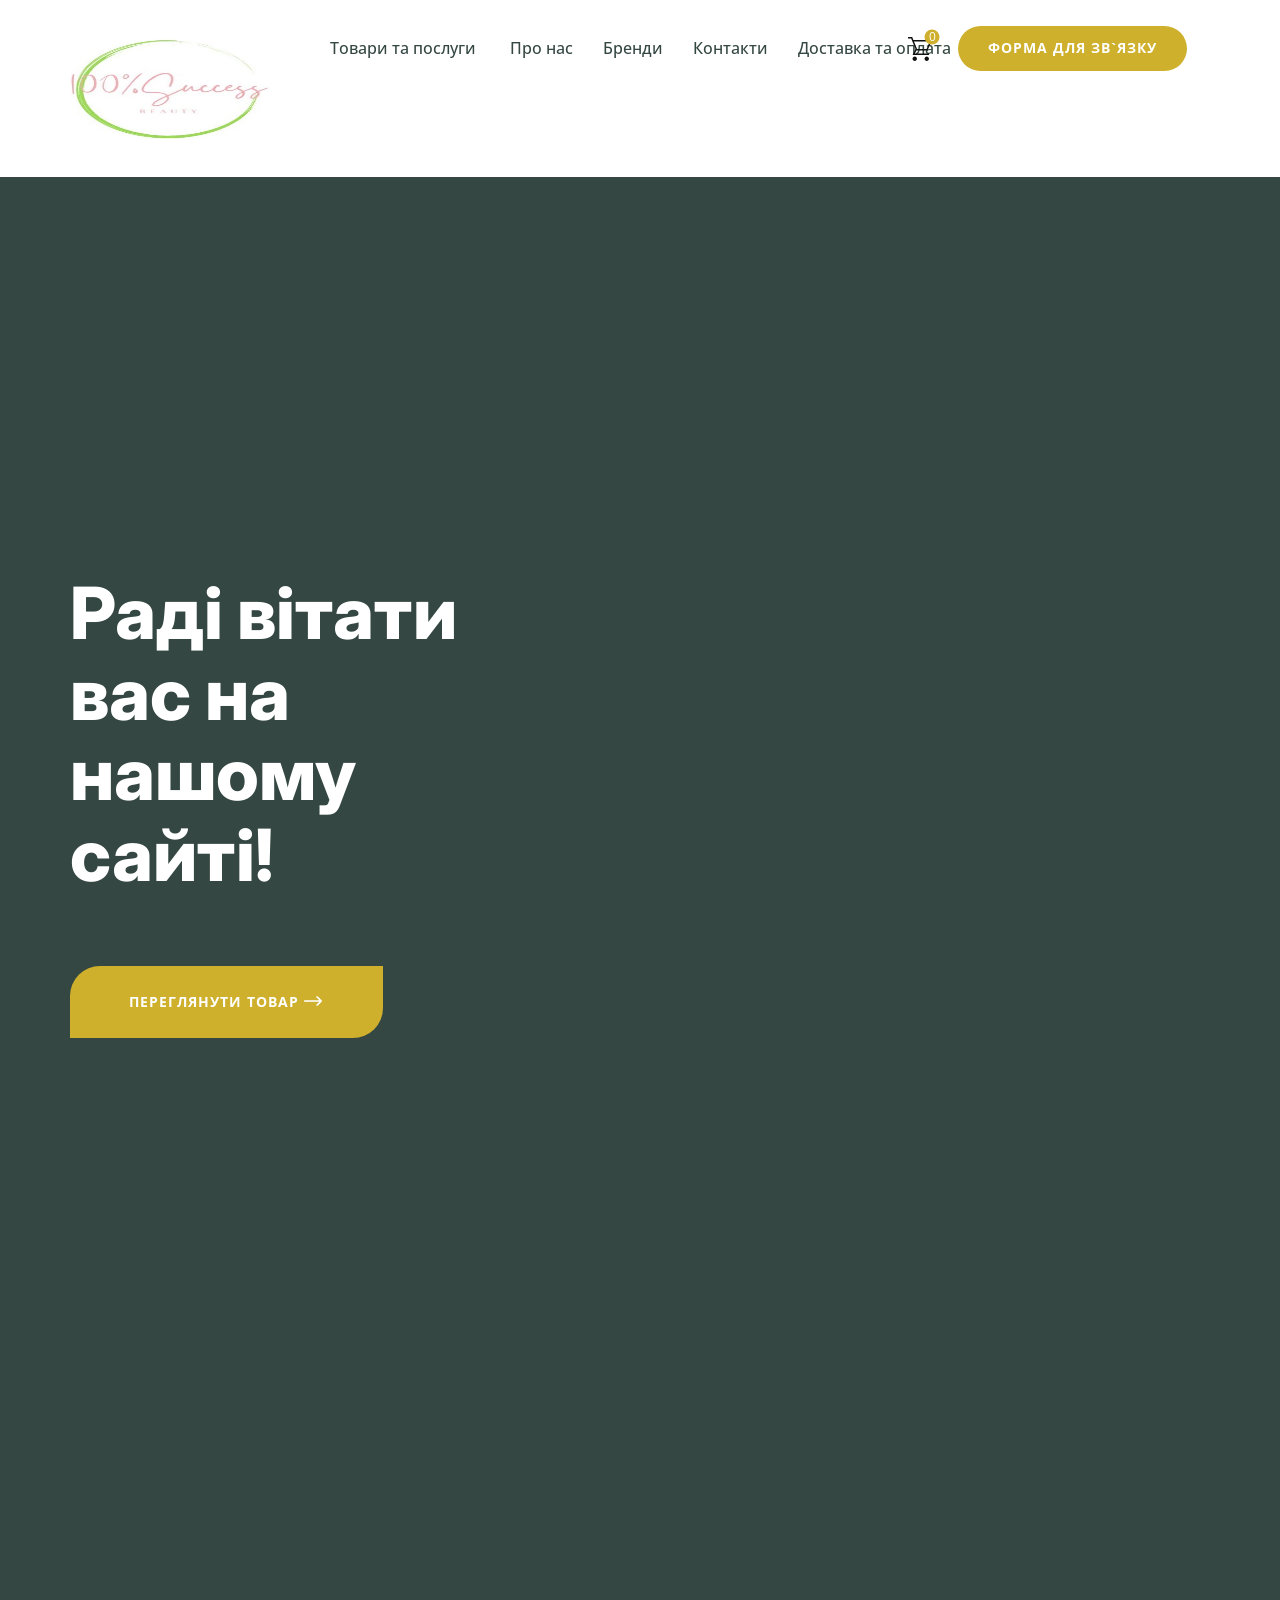
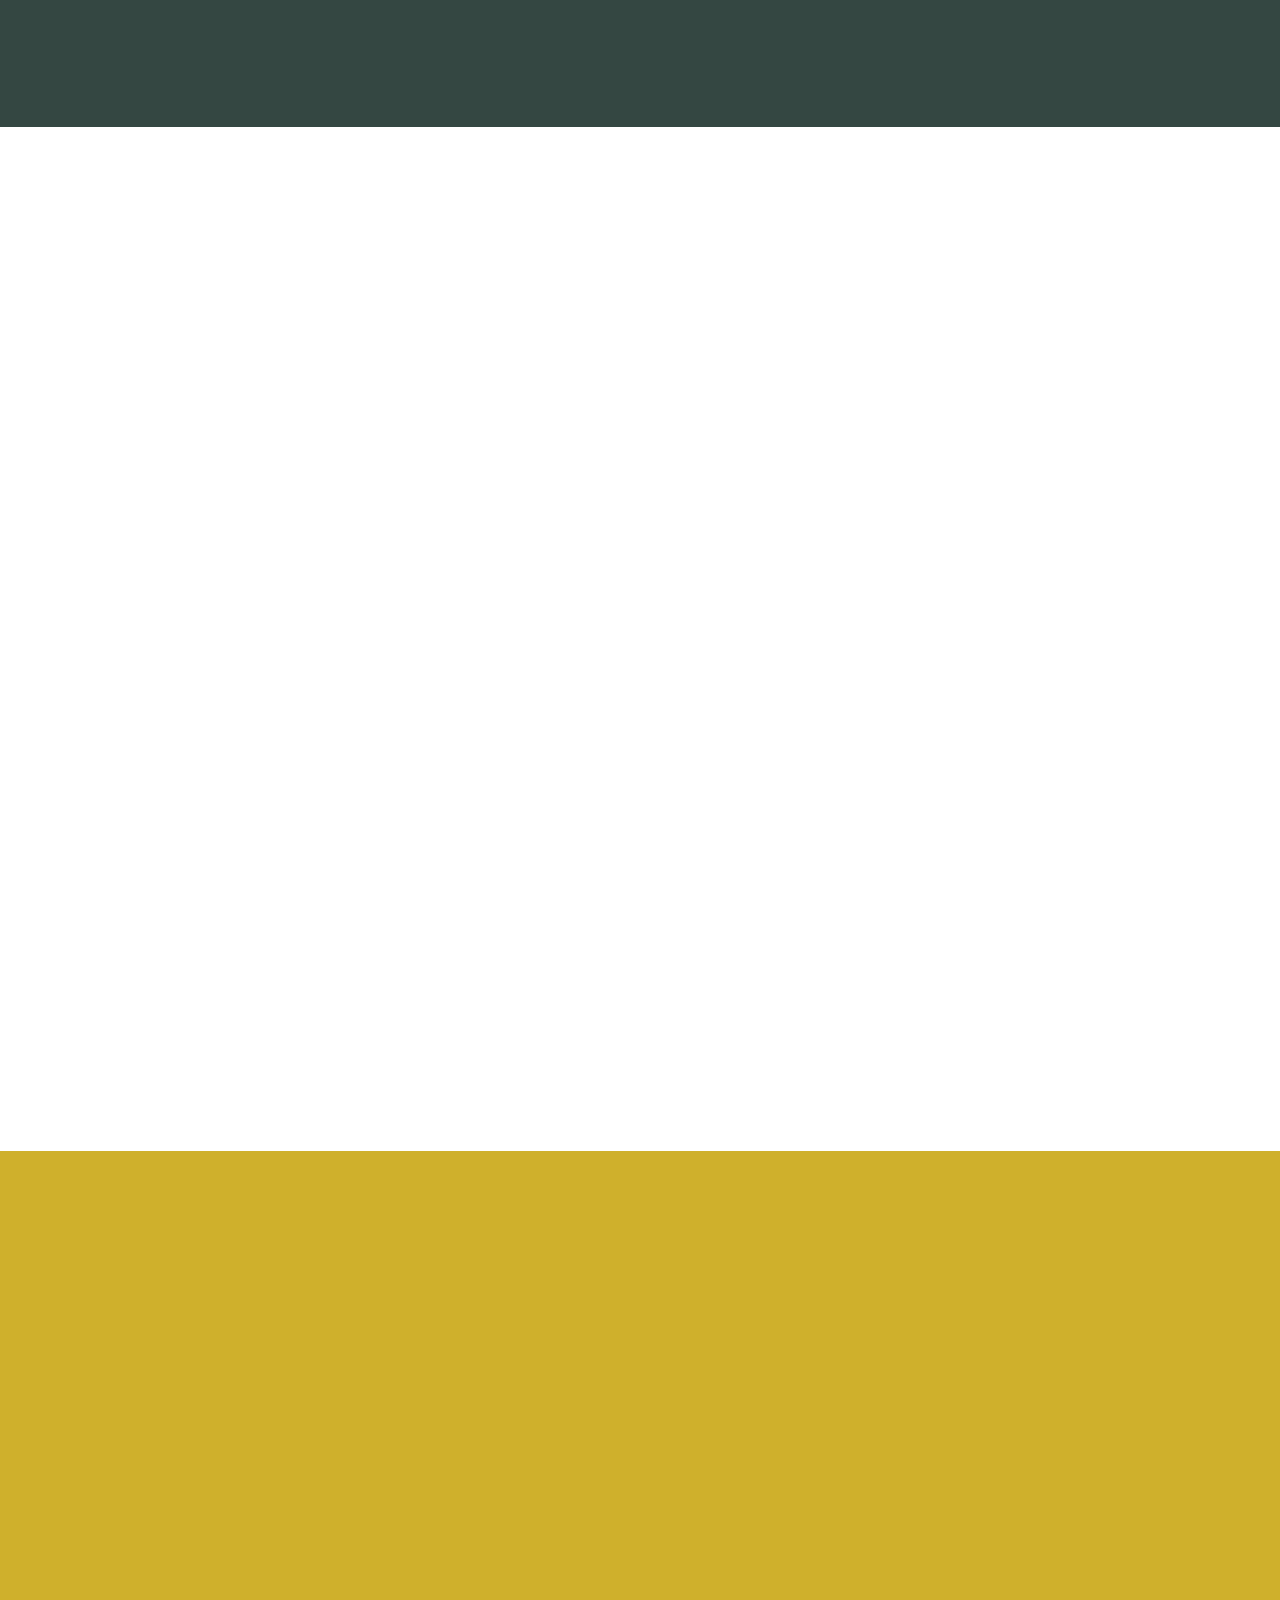
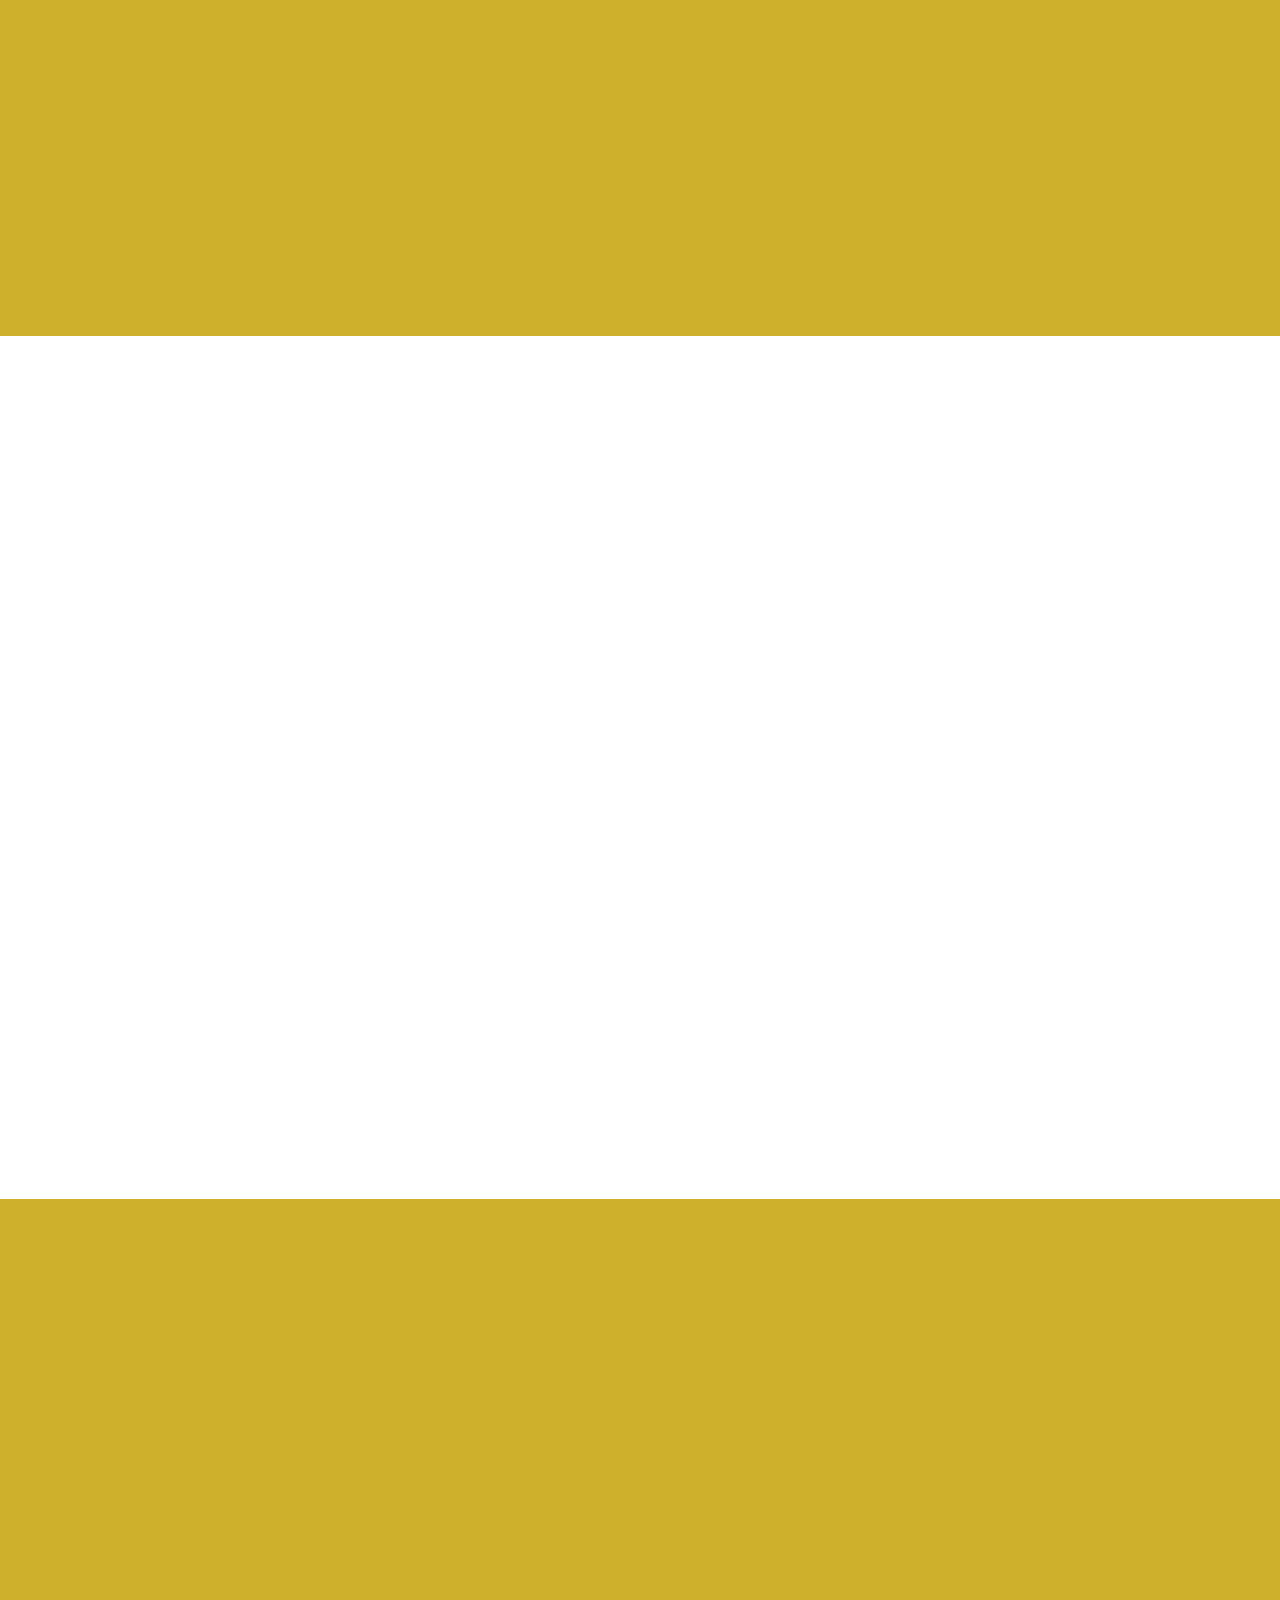
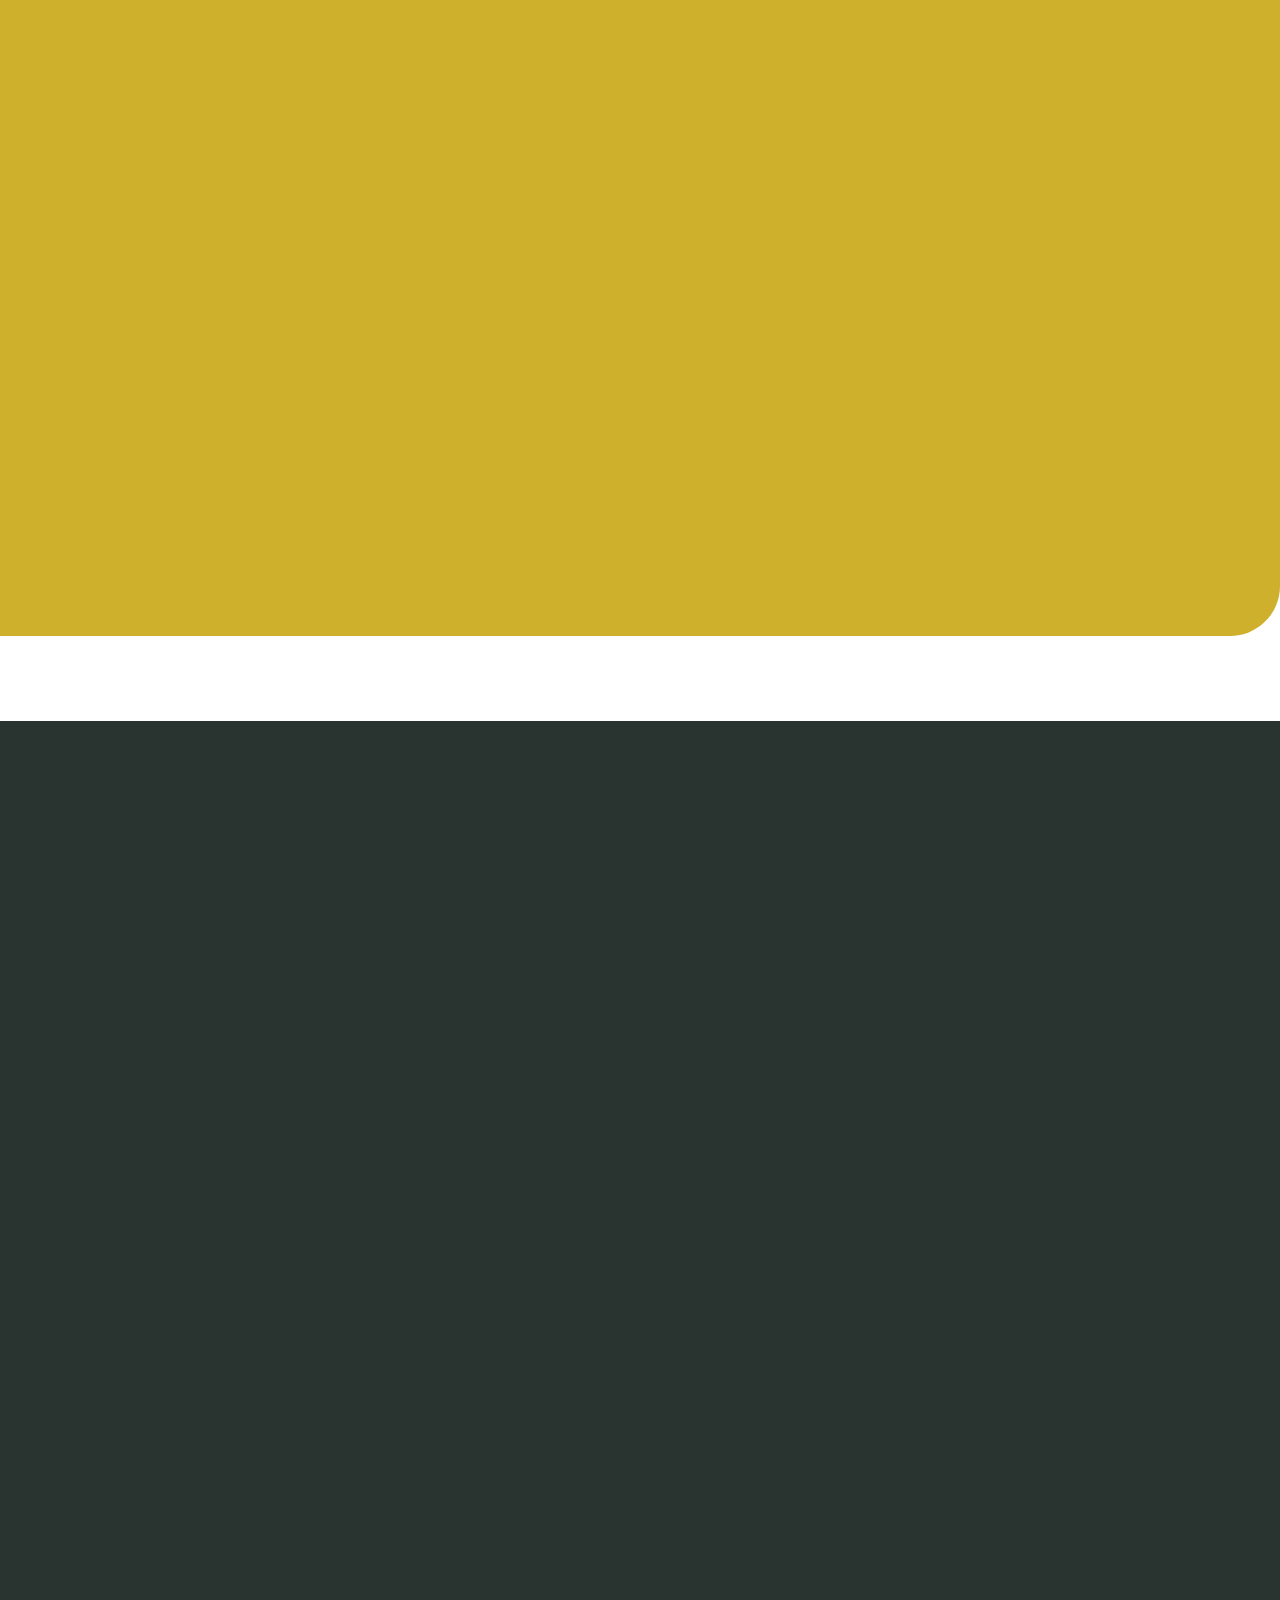
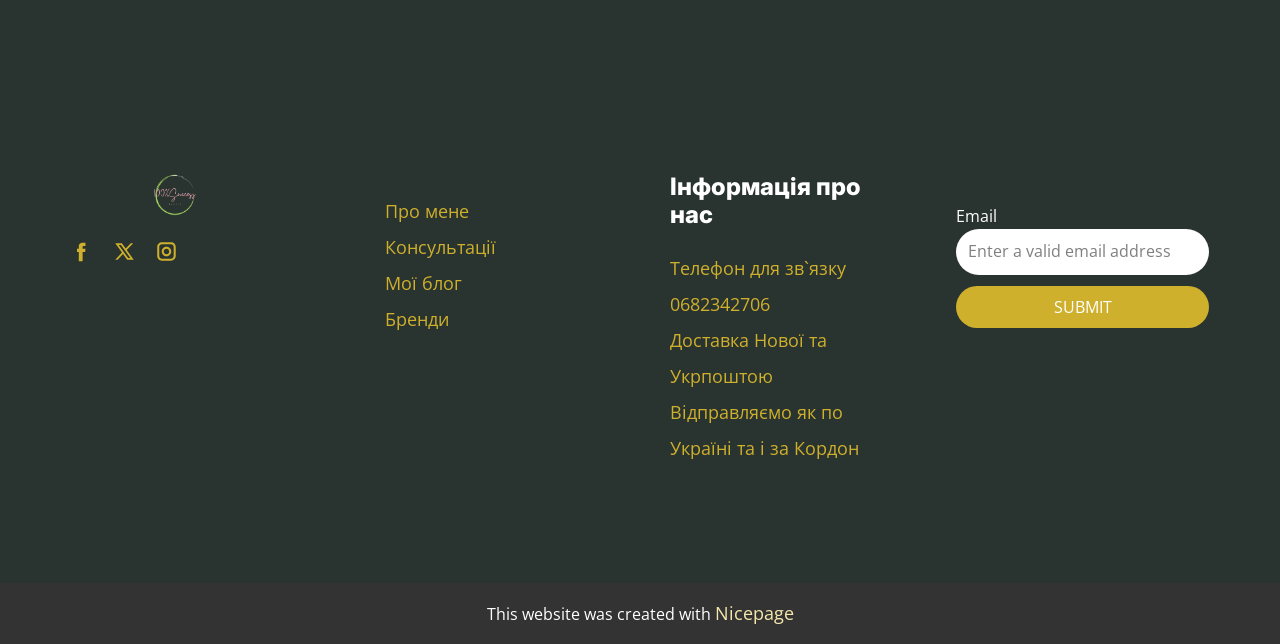
==== index.html @ eb086b6b "Update index.html" ====
<!DOCTYPE html>
<html style="font-size: 16px;" lang="ru"><head>
    <meta name="viewport" content="width=device-width, initial-scale=1.0">
    <meta charset="utf-8">
    <meta name="keywords" content="​Honest nutrition for&nbsp; healthy weight loss, ​Nutritionist &amp;amp; Naturopath, ​90 Day Body &amp;amp; Mind Transformation Program, How to Cook Healthy, ​Solution In Easy Steps Successful life, ​How It Works, ​What People Say?, Nutritionist &amp;amp; Naturopath, ​The core of my work, ​I’m ​Saundra Miers,a nutrition consultant">
    <meta name="description" content="">
    <title>Главная</title>
    <link rel="stylesheet" href="nicepage.css" media="screen">
<link rel="stylesheet" href="index.css" media="screen">
    <script class="u-script" type="text/javascript" src="jquery.js" defer=""></script>
    <script class="u-script" type="text/javascript" src="nicepage.js" defer=""></script>
    <meta name="generator" content="Nicepage 7.12.19, nicepage.com">
    
    
    
    
    
    
    
    
    
    
    
    
    
    
    <link id="u-page-google-font" rel="stylesheet" href="https://fonts.googleapis.com/css2?display=swap&amp;family=Open+Sans:ital,wght@0,300;0,400;0,500;0,600;0,700;0,800;1,300;1,400;1,500;1,600;1,700;1,800&amp;family=Inter:ital,wght@0,100;0,200;0,300;0,400;0,500;0,600;0,700;0,800;0,900;1,100;1,200;1,300;1,400;1,500;1,600;1,700;1,800;1,900&amp;family=Montserrat:ital,wght@0,100;0,200;0,300;0,400;0,500;0,600;0,700;0,800;0,900;1,100;1,200;1,300;1,400;1,500;1,600;1,700;1,800;1,900">
    <script type="application/ld+json">{
		"@context": "http://schema.org",
		"@type": "Organization",
		"name": "",
		"url": "/",
		"logo": "images/logo-image.png",
		"sameAs": [
				"https://facebook.com/name",
				"https://twitter.com/name",
				"https://instagram.com/name"
		]
}</script>
    <meta name="theme-color" content="#cfb02c">
    <link rel="canonical" href="/">
    <meta name="twitter:site" content="@">
    <meta name="twitter:card" content="summary_large_image">
    <meta name="twitter:title" content="Главная">
    <meta name="twitter:description" content="">
    <meta property="og:title" content="Главная">
    <meta property="og:type" content="website">
  <meta name="referrer" content="origin"><meta data-intl-tel-input-cdn-path="intlTelInput/"></head>
  <body data-home-page="https://website6563568.nicepage.io/Главная.html?version=7087b5a3-f9d7-284e-5b0f-7c920782cf78" data-home-page-title="Главная" data-path-to-root="./" data-include-products="true" class="u-body u-clearfix u-xl-mode" data-lang="ru"><header class="u-clearfix u-container-align-center-xl u-header" id="sec-b613"><div class="u-align-left u-clearfix u-sheet u-valign-middle-sm u-valign-middle-xl u-valign-middle-xs u-sheet-1">
        <a href="Forma.html" class="u-active-palette-2-dark-1 u-align-center u-btn u-btn-round u-button-style u-hover-palette-2-dark-1 u-palette-1-base u-radius u-btn-1" data-animation-name="" data-animation-duration="0" data-animation-delay="0" data-animation-direction=""> Форма для зв`язку</a>
        <nav class="u-menu u-menu-dropdown u-offcanvas u-menu-1" data-responsive-from="MD" role="navigation">
          <div class="menu-collapse" style="font-size: 1rem; letter-spacing: 0px; font-weight: 500;">
            <a class="u-button-style u-custom-active-border-color u-custom-active-color u-custom-border u-custom-border-color u-custom-borders u-custom-hover-border-color u-custom-hover-color u-custom-left-right-menu-spacing u-custom-padding-bottom u-custom-text-active-color u-custom-text-color u-custom-text-decoration u-custom-text-hover-color u-custom-top-bottom-menu-spacing u-hamburger-link u-nav-link u-hamburger-link-1" href="#" tabindex="-1" aria-label="Open menu" aria-controls="4671">
              <svg class="u-svg-link" viewBox="0 0 24 24"><use xlink:href="#menu-hamburger"></use></svg>
              <svg class="u-svg-content" version="1.1" id="menu-hamburger" viewBox="0 0 16 16" x="0px" y="0px" xmlns:xlink="http://www.w3.org/1999/xlink" xmlns="http://www.w3.org/2000/svg"><g><rect y="1" width="16" height="2"></rect><rect y="7" width="16" height="2"></rect><rect y="13" width="16" height="2"></rect>
</g></svg>
            </a>
          </div>
          <div class="u-custom-menu u-nav-container">
            <ul class="u-nav u-spacing-30 u-unstyled u-nav-1" role="menubar"><li class="u-nav-item" role="none">
      <a class="u-border-1 u-border-active-palette-2-base
         u-border-hover-palette-1-base u-border-no-left
         u-border-no-right u-border-no-top u-button-style
         u-nav-link u-text-active-palette-2-base
         u-text-hover-palette-2-base u-text-palette-2-base"
         href="#"
         style="padding: 6px 0px;"
         role="menuitem"
         aria-haspopup="true"
         aria-expanded="false">

        Товари та послуги
      </a>

      <div class="u-nav-popup">
        <ul class="u-border-1 u-border-grey-5
                   u-h-spacing-25 u-nav u-unstyled
                   u-v-spacing-12"
            role="menu">

          <li class="u-nav-item" role="none">
            <a class="u-button-style u-nav-link
               u-text-active-black u-text-grey-50
               u-text-hover-black u-white"
               href="products.html">
               Догляд за волоссям
            </a>
          </li>

          <li class="u-nav-item" role="none">
            <a class="u-button-style u-nav-link
               u-text-active-black u-text-grey-50
               u-text-hover-black u-white"
               href="Services.html">
               Догляд за обличчям
            </a>
          </li>

          <li class="u-nav-item" role="none">
            <a class="u-button-style u-nav-link
               u-text-active-black u-text-grey-50
               u-text-hover-black u-white"
               href="#">
               Все для маникюру
            </a>
          </li>
          <li class="u-nav-item" role="none">
            <a class="u-button-style u-nav-link
               u-text-active-black u-text-grey-50
               u-text-hover-black u-white"
               href="#">
               Декоративна косметика
            </a>
          </li>
 <li class="u-nav-item" role="none">
            <a class="u-button-style u-nav-link
               u-text-active-black u-text-grey-50
               u-text-hover-black u-white"
               href="#">
               Декоративна 
            </a>
          </li>
 <li class="u-nav-item" role="none">
            <a class="u-button-style u-nav-link
               u-text-active-black u-text-grey-50
               u-text-hover-black u-white"
               href="#">
                косметика
            </a>
          </li>

        </ul>
      </div> </li>
</li><li class="u-nav-item" role="none"><a class="u-border-1 u-border-active-palette-2-base u-border-hover-palette-1-base u-border-no-left u-border-no-right u-border-no-top u-button-style u-nav-link u-text-active-palette-2-base u-text-hover-palette-2-base u-text-palette-2-base" href="О-нас.html" style="padding: 6px 0px;" role="menuitem">Про нас</a>  
	</li><li class="u-nav-item" role="none"><a class="u-border-1 u-border-active-palette-2-base u-border-hover-palette-1-base u-border-no-left u-border-no-right u-border-no-top u-button-style u-nav-link u-text-active-palette-2-base u-text-hover-palette-2-base u-text-palette-2-base" href="О-нас.html" style="padding: 6px 0px;" role="menuitem">Бренди</a>
</li><li class="u-nav-item" role="none"><a class="u-border-1 u-border-active-palette-2-base u-border-hover-palette-1-base u-border-no-left u-border-no-right u-border-no-top u-button-style u-nav-link u-text-active-palette-2-base u-text-hover-palette-2-base u-text-palette-2-base" style="padding: 6px 0px;" tabindex="-1" role="menuitem" aria-haspopup="true" aria-expanded="false">Контакти</a><div class="u-nav-popup"><ul class="u-border-1 u-border-grey-5 u-h-spacing-25 u-nav u-unstyled u-v-spacing-12" role="menu" aria-label="Pages menu"><li class="u-nav-item" role="none"><a class="u-button-style u-nav-link u-text-active-black u-text-grey-50 u-text-hover-black u-white" href="Лендинг.html" role="menuitem">Landing</a>
</li><li class="u-nav-item" role="none"><a class="u-button-style u-nav-link u-text-active-black u-text-grey-50 u-text-hover-black u-white" href="FAQ-Page.html" role="menuitem">FAQ</a>
</li><li class="u-nav-item" role="none"><a class="u-button-style u-nav-link u-text-active-black u-text-grey-50 u-text-hover-black u-white" href="Services.html" role="menuitem">Services</a>

</li></ul>
</div>
</li><li class="u-nav-item" role="none"><a class="u-border-1 u-border-active-palette-2-base u-border-hover-palette-1-base u-border-no-left u-border-no-right u-border-no-top u-button-style u-nav-link u-text-active-palette-2-base u-text-hover-palette-2-base u-text-palette-2-base" href="Контакты.html" style="padding: 6px 0px;" role="menuitem">Доставка та оплата</a>
</li></ul>
          </div>
          <div class="u-custom-menu u-nav-container-collapse" id="4671" role="region" aria-label="Menu panel">
            <div class="u-black u-container-style u-inner-container-layout u-opacity u-opacity-95 u-sidenav">
              <div class="u-inner-container-layout u-sidenav-overflow">
                <div class="u-menu-close" tabindex="-1" aria-label="Close menu"></div>
                <ul class="u-align-center u-nav u-popupmenu-items u-unstyled u-nav-3"><li class="u-nav-item"><a class="u-button-style u-nav-link" href="./">Товари та послуги</a><div class="u-nav-popup"><ul class="u-border-1 u-border-grey-5 u-h-spacing-25 u-nav u-unstyled u-v-spacing-12"><li class="u-nav-item"><a class="u-button-style u-nav-link" href="Лендинг.html">Landing</a>
</li><li class="u-nav-item"><a class="u-button-style u-nav-link" href="FAQ-Page.html">FAQ</a>
</li><li class="u-nav-item"><a class="u-button-style u-nav-link" href="Services.html">Services</a>
</li><li class="u-nav-item"><a class="u-button-style u-nav-link" href="#">Store</a>
</li><li class="u-nav-item"><a class="u-button-style u-nav-link" href="Блог.html">Blog Page</a>
</li><li class="u-nav-item"><a class="u-button-style u-nav-link" href="Pricing-Page.html">Pricing</a>
</li><li class="u-nav-item"><a class="u-button-style u-nav-link" href="Calendar-&amp;-Booking.html">Booking</a>
</li></ul>
</div>
</li><li class="u-nav-item"><a class="u-button-style u-nav-link" href="О-нас.html">Про нас</a>
</li><li class="u-nav-item"><a class="u-button-style u-nav-link">Контакти</a><div class="u-nav-popup"><ul class="u-border-1 u-border-grey-5 u-h-spacing-25 u-nav u-unstyled u-v-spacing-12"><li class="u-nav-item"><a class="u-button-style u-nav-link" href="Лендинг.html">Landing</a>
</li><li class="u-nav-item"><a class="u-button-style u-nav-link" href="FAQ-Page.html">FAQ</a>
</li><li class="u-nav-item"><a class="u-button-style u-nav-link" href="Services.html">Services</a>
</li><li class="u-nav-item"><a class="u-button-style u-nav-link" href="#">Store</a>
</li><li class="u-nav-item"><a class="u-button-style u-nav-link" href="Блог.html">Blog Page</a>
</li><li class="u-nav-item"><a class="u-button-style u-nav-link" href="Pricing-Page.html">Pricing</a>
</li><li class="u-nav-item"><a class="u-button-style u-nav-link" href="Calendar-&amp;-Booking.html">Booking</a>
</li></ul>
</div>
</li><li class="u-nav-item"><a class="u-button-style u-nav-link" href="Контакты.html">Доставки та оплата</a>
</li><li class="u-nav-item"><a class="u-button-style u-nav-link" href="Контакты.html">Бренди</a>
</li></ul>
              </div>
            </div>
            <div class="u-black u-menu-overlay u-opacity u-opacity-70"></div>
          </div>
          <style class="menu-style">@media (max-width: 939px) {
                    [data-responsive-from="MD"] .u-nav-container {
                        display: none;
                    }
                    [data-responsive-from="MD"] .menu-collapse {
                        display: block;
                    }
                }</style>
        </nav><!--shopping_cart-->
        <a class="u-shopping-cart u-shopping-cart-1" href="#popup-6a7a"><span class="u-icon u-shopping-cart-icon"><svg class="u-svg-link" preserveAspectRatio="xMidYMin slice" viewBox="0 0 16 16" style=""><use xlink:href="#svg-23c7"></use></svg><svg class="u-svg-content" viewBox="0 0 16 16" x="0px" y="0px" id="svg-23c7"><path d="M14.5,3l-2.1,5H6.1L5.9,7.6L4,3H14.5 M0,0v1h2.1L5,8l-2,4h11v-1H4.6l1-2H13l3-7H3.6L2.8,0H0z M12.5,13
	c-0.8,0-1.5,0.7-1.5,1.5s0.7,1.5,1.5,1.5s1.5-0.7,1.5-1.5S13.3,13,12.5,13L12.5,13z M4.5,13C3.7,13,3,13.7,3,14.5S3.7,16,4.5,16
	S6,15.3,6,14.5S5.3,13,4.5,13L4.5,13z"></path></svg><span class="u-icon-circle u-palette-1-base u-shopping-cart-count" style="font-size: 0.75rem;"><!--shopping_cart_count-->0<!--/shopping_cart_count--></span></span>
        </a><!--/shopping_cart-->
        <a href="" class="u-image u-logo u-image-1" data-image-width="1534" data-image-height="200">
          <img src="images/logo-image1.png" style="width: 200px; height: 100px;"class="u-logo-image u-logo-image-1">
        </a>
      </div></header>
    <section class="u-clearfix u-palette-2-base u-section-1" id="carousel_c697">
      <div class="u-clearfix u-sheet u-sheet-1">
        <div class="data-layout-selected u-clearfix u-expanded-width u-layout-wrap u-layout-wrap-1">
          <div class="u-layout">
            <div class="u-layout-row">
              <div class="u-align-left u-container-align-left u-container-style u-layout-cell u-shape-rectangle u-size-26-lg u-size-26-xl u-size-60-md u-size-60-sm u-size-60-xs u-layout-cell-1" data-animation-name="customAnimationIn" data-animation-duration="1500" data-animation-delay="0">
                <div class="u-container-layout u-valign-middle u-container-layout-1">
                  <h1 class="u-align-left u-text u-text-1"> Раді вітати вас на нашому сайті!</h1>
       
                  </p>
                  <a href="#tovar" class="u-active-palette-2-dark-1 u-border-none u-btn u-btn-round u-button-style u-hover-palette-2-dark-1 u-palette-1-base u-radius u-btn-2">Переглянути товар <span class="u-file-icon u-icon u-text-white u-icon-1"><img src="images/11.png" alt=""></span>
                  </a>
                </div>
              </div>
              <div class="u-container-style u-layout-cell u-shape-rectangle u-size-34-lg u-size-34-xl u-size-60-md u-size-60-sm u-size-60-xs u-layout-cell-2" data-animation-name="customAnimationIn" data-animation-duration="1500" data-animation-delay="500">
                <div class="u-container-layout u-valign-middle-md u-valign-middle-sm u-container-layout-2">
              <video autoplay muted loop playsinline width="700" height="900">
  <source src="videos/1.mp4" type="video/mp4">
</video>
                  <div class="custom-expanded u-container-style u-group u-palette-1-base u-radius u-shape-round u-grouht="968"p-1" data-animation-name="customAnimationIn" data-animation-duration="1500" data-animation-delay="700">
                    <div class="u-container-layout u-valign-top u-container-layout-3"><span class="u-file-icon u-icon u-text-white u-icon-2"><img src="images/5247475-f53cf577.png" alt=""></span>
                      <h3 class="u-text u-text-default u-text-3">10+</h3>
                      <h4 class="u-custom-font u-text u-text-default u-text-font u-text-4">Years of experience</h4>
                    </div>
                  </div>
                </div>
              </div>
            </div>
          </div>
        </div>
      </div>
    </section>
    <section class="u-align-center u-clearfix u-container-align-center u-white u-section-2" id="tovar">
      <div class="u-expanded-width u-palette-2-base u-shape u-shape-rectangle u-shape-1"></div>
      <div class="custom-expanded u-list u-list-1">
        <div class="u-repeater u-repeater-1">
          <div class="u-align-left u-border-5 u-border-no-left u-border-no-right u-border-no-top u-border-palette-1-base u-container-align-left u-container-style u-list-item u-radius u-repeater-item u-shape-round u-white u-list-item-1" data-animation-name="customAnimationIn" data-animation-duration="1500" data-animation-delay="250">
            <div class="u-container-layout u-similar-container u-container-layout-1">
              <div class="u-palette-2-light-2 u-preserve-proportions u-shape u-shape-circle u-shape-2" data-animation-name="customAnimationIn" data-animation-duration="1100" data-animation-delay="200"></div><span class="u-file-icon u-icon u-text-palette-2-dark-1 u-icon-1" data-animation-name="customAnimationIn" data-animation-duration="1500" data-animation-delay="500"><img src="images/1786614-854a5558.png" alt=""></span>
              <h4 class="u-text u-text-1" >Доглягд за волоссям</h4>

              <a href="#" class="u-border-1 u-border-active-grey-70 u-border-hover-grey-70 u-border-no-left u-border-no-right u-border-no-top u-border-palette-1-base u-bottom-left-radius-0 u-bottom-right-radius-0 u-btn u-button-style u-none u-radius-0 u-text-active-palette-2-base u-text-body-color u-text-hover-palette-2-base u-top-left-radius-0 u-top-right-radius-0 u-btn-1">Переглянути більше</a>
            </div>
          </div>
          <div class="u-align-left u-border-5 u-border-no-left u-border-no-right u-border-no-top u-border-palette-1-base u-container-align-left u-container-style u-list-item u-radius u-repeater-item u-shape-round u-video-cover u-white u-list-item-2" data-animation-name="customAnimationIn" data-animation-duration="1500" data-animation-delay="250">
            <div class="u-container-layout u-similar-container u-container-layout-2">
              <div class="u-palette-2-light-2 u-preserve-proportions u-shape u-shape-circle u-shape-3" data-animation-name="customAnimationIn" data-animation-duration="1100" data-animation-delay="200"></div><span class="u-file-icon u-icon u-text-palette-2-dark-1 u-icon-2" data-animation-name="customAnimationIn" data-animation-duration="1500" data-animation-delay="500"><img src="images/10504842-af88dda9.png" alt=""></span>
              <h4 class="u-text u-text-3"> Все для манікюра</h4>
            
              <a href="#" class="u-border-1 u-border-active-grey-70 u-border-hover-grey-70 u-border-no-left u-border-no-right u-border-no-top u-border-palette-1-base u-bottom-left-radius-0 u-bottom-right-radius-0 u-btn u-button-style u-none u-radius-0 u-text-active-palette-2-base u-text-body-color u-text-hover-palette-2-base u-top-left-radius-0 u-top-right-radius-0 u-btn-2">Переглянути більше</a>
            </div>
          </div>
          <div class="u-align-left u-border-5 u-border-no-left u-border-no-right u-border-no-top u-border-palette-1-base u-container-align-left u-container-style u-list-item u-radius u-repeater-item u-shape-round u-video-cover u-white u-list-item-3" data-animation-name="customAnimationIn" data-animation-duration="1500" data-animation-delay="250">
            <div class="u-container-layout u-similar-container u-container-layout-3">
              <div class="u-palette-2-light-2 u-preserve-proportions u-shape u-shape-circle u-shape-4" data-animation-name="customAnimationIn" data-animation-duration="1100" data-animation-delay="200"></div><span class="u-file-icon u-icon u-text-palette-2-dark-1 u-icon-3" data-animation-name="customAnimationIn" data-animation-duration="1500" data-animation-delay="500"><img src="images/3280024-b731ea8d.png" alt=""></span>
              <h4 class="u-text u-text-5">Догляд за тілом</h4>
             
              <a href="#" class="u-border-1 u-border-active-grey-70 u-border-hover-grey-70 u-border-no-left u-border-no-right u-border-no-top u-border-palette-1-base u-bottom-left-radius-0 u-bottom-right-radius-0 u-btn u-button-style u-none u-radius-0 u-text-active-palette-2-base u-text-body-color u-text-hover-palette-2-base u-top-left-radius-0 u-top-right-radius-0 u-btn-3">Переглянути більше</a>
            </div>
          </div>
          <div class="u-align-left u-border-5 u-border-no-left u-border-no-right u-border-no-top u-border-palette-1-base u-container-align-left u-container-style u-list-item u-radius u-repeater-item u-shape-round u-video-cover u-white u-list-item-4" data-animation-name="customAnimationIn" data-animation-duration="1500" data-animation-delay="250">
            <div class="u-container-layout u-similar-container u-container-layout-4">
              <div class="u-palette-2-light-2 u-preserve-proportions u-shape u-shape-circle u-shape-5" data-animation-name="customAnimationIn" data-animation-duration="1100" data-animation-delay="200"></div><span class="u-file-icon u-icon u-text-palette-2-dark-1 u-icon-4" data-animation-name="customAnimationIn" data-animation-duration="1500" data-animation-delay="500"><img src="images/9757111-32b9c1d9.png" alt=""></span>
              <h4 class="u-text u-text-7">Медичні кульчики</h4>
             
              <a href="#" class="u-border-1 u-border-active-grey-70 u-border-hover-grey-70 u-border-no-left u-border-no-right u-border-no-top u-border-palette-1-base u-bottom-left-radius-0 u-bottom-right-radius-0 u-btn u-button-style u-none u-radius-0 u-text-active-palette-2-base u-text-body-color u-text-hover-palette-2-base u-top-left-radius-0 u-top-right-radius-0 u-btn-4">Переглянути більше</a>
            </div>
          </div>
        </div>
      </div>
    </section>
    <section class="u-clearfix u-container-align-center u-section-3" id="carousel_faba">
      <div class="u-clearfix u-sheet u-valign-middle u-sheet-1">
        <div class="data-layout-selected u-clearfix u-expanded-width u-layout-wrap u-layout-wrap-1">
          <div class="u-layout">
            <div class="u-layout-row">
              <div class="u-container-align-left-xl u-container-style u-layout-cell u-radius u-shape-round u-size-31-lg u-size-31-xl u-size-60-md u-size-60-sm u-size-60-xs u-layout-cell-1">
                <div class="u-container-layout u-valign-top-xl u-container-layout-1">
                  <img class="custom-expanded u-image u-image-round u-radius u-image-1" src="images/img_2860.jpeg" alt="" data-image-width="740" data-image-height="1110" data-animation-name="flipIn" data-animation-duration="1500" data-animation-delay="0" data-animation-direction="X">
                </div>
              </div>
              <div class="u-container-align-left u-container-style u-layout-cell u-shape-rectangle u-size-29-lg u-size-29-xl u-size-60-md u-size-60-sm u-size-60-xs u-layout-cell-2" data-animation-name="customAnimationIn" data-animation-duration="1500" data-animation-delay="500">
                <div class="u-container-layout u-valign-middle u-container-layout-2">
                  <h5 class="u-align-left u-text u-text-default u-text-1">Графік роботи<br>
                  </h5>
                  <h2 class="u-align-left u-text u-text-default u-text-2"> З ПОНЕДІЛКА ПО СУБОТУ </h2>
                  <p class="u-align-left u-text u-text-default u-text-3"> З 8:00 ДО 21:00.<br>
                    <br>If you're curious about my approach and want to see if we're a good fit, let's connect!
                  </p>
                  <p class="u-align-left u-text u-text-4">Image from <a href="https://www.freepik.com" class="u-active-none u-border-1 u-border-active-palette-1-base u-border-black u-border-hover-palette-1-base u-border-no-left u-border-no-right u-border-no-top u-bottom-left-radius-0 u-bottom-right-radius-0 u-btn u-button-link u-button-style u-hover-none u-none u-radius-0 u-text-body-color u-top-left-radius-0 u-top-right-radius-0 u-btn-1" target="_blank">Freepik</a>
                  </p>
                  <a href="" class="u-active-palette-2-dark-1 u-align-left u-border-none u-btn u-btn-round u-button-style u-hover-palette-2-dark-1 u-palette-1-base u-radius u-btn-2">Learn more&nbsp;&nbsp;<span class="u-file-icon u-icon u-text-white u-icon-1"><img src="images/11.png" alt=""></span>
                  </a>
                </div>
              </div>
            </div>
          </div>
        </div>
      </div>
    </section>
    <section class="skrollable u-clearfix u-container-align-center-xs u-palette-1-base u-parallax u-section-4" id="carousel_2943">
      <div class="u-clearfix u-sheet u-sheet-1">
        <img class="custom-expanded u-image u-image-default u-image-1" src="images/shampo.png" alt="" data-image-width="900" data-image-height="1091" data-animation-name="customAnimationIn" data-animation-duration="1500" data-animation-delay="500" data-animation-direction="X">
        <div class="u-container-align-left u-container-style u-group u-radius u-shape-round u-white u-group-1" data-animation-name="customAnimationIn" data-animation-duration="1500" data-animation-delay="500">
          <div class="u-container-layout u-valign-middle u-container-layout-1">
            <h2 class="u-align-left u-text u-text-1" data-animation-name="customAnimationIn" data-animation-duration="2000" data-animation-delay="0"> Новини </h2>
            <p class="u-align-left u-text u-text-2">Поради, тренди та новини бʼюті сфери від Успіх на 100% </p>
     <a href="News.html" class="u-btn u-btn-1">
  Прочитати
</a>
            </a>
          </div>
        </div>
      </div>
    </section>
    <section class="u-clearfix u-container-align-center u-white u-section-5" id="carousel_b89e">
      <div class="u-clearfix u-sheet u-valign-middle u-sheet-1">
        <div class="data-layout-selected u-clearfix u-expanded-width u-layout-wrap u-layout-wrap-1">
          <div class="u-layout">
            <div class="u-layout-row">
              <div class="u-container-align-center-md u-container-align-center-sm u-container-align-center-xs u-container-align-left-lg u-container-align-left-xl u-container-style u-layout-cell u-shape-rectangle u-size-31-lg u-size-31-xl u-size-60-md u-size-60-sm u-size-60-xs u-layout-cell-1" data-animation-name="customAnimationIn" data-animation-duration="1500" data-animation-delay="500">
                <div class="u-container-layout u-valign-middle u-container-layout-1">
                  <h5 class="u-align-center-md u-align-center-sm u-align-center-xs u-align-left-lg u-align-left-xl u-text u-text-default u-text-1"><br>
                  </h5>
                  <h2 class="u-align-center-md u-align-center-sm u-align-center-xs u-align-left-lg u-align-left-xl u-text u-text-default u-text-2">АкціЇ</h2>
                  <p class="u-align-center-md u-align-center-sm u-align-center-xs u-align-left-lg u-align-left-xl u-text u-text-3">Встигніть придбати кращі товари за привабливою ціною! Додатково ще -5% на більш ніж 700 товарів при оплаті карткою.</p>
                  <p class="u-align-center-md u-align-center-sm u-align-center-xs u-align-left-lg u-align-left-xl u-text u-text-4"> <a href="https://www.freepik.com" class="u-active-none u-border-1 u-border-active-palette-1-base u-border-black u-border-hover-palette-1-base u-border-no-left u-border-no-right u-border-no-top u-bottom-left-radius-0 u-bottom-right-radius-0 u-btn u-button-link u-button-style u-hover-none u-none u-radius-0 u-text-body-color u-top-left-radius-0 u-top-right-radius-0 u-btn-1" target="_blank"></a>
                  </p>
                  <a href="" class="u-active-palette-2-dark-1 u-align-center-md u-align-center-sm u-align-center-xs u-align-left-lg u-align-left-xl u-border-none u-btn u-btn-round u-button-style u-hover-palette-2-dark-1 u-palette-1-base u-radius u-btn-2">Розпродаж<span class="u-file-icon u-icon u-text-white u-icon-1"><img src="images/11.png" alt=""></span>
                  </a>
                </div>
              </div>
              <div class="u-container-align-center u-container-style u-layout-cell u-shape-rectangle u-size-29-lg u-size-29-xl u-size-60-md u-size-60-sm u-size-60-xs u-layout-cell-2" data-animation-name="customAnimationIn" data-animation-duration="1500" data-animation-delay="500">
                <div class="u-container-layout u-valign-middle-sm u-valign-middle-xs u-container-layout-2">
                  <img class="u-image u-image-contain u-image-default u-image-1" src="images/11.jpg" alt="" data-image-width="681" data-image-height="818" data-animation-name="flipIn" data-animation-duration="1500" data-animation-delay="0" data-animation-direction="X">
                </div>
              </div>
            </div>
          </div>
        </div>
      </div>
    </section>
  
    <section class="u-clearfix u-container-align-left-md u-container-align-left-sm u-container-align-left-xs u-section-7" id="carousel_107e">
      <div class="u-expanded-width u-palette-1-base u-radius u-shape u-shape-round u-shape-1"></div>
      <div class="custom-expanded data-layout-selected u-clearfix u-layout-wrap u-layout-wrap-1">
        <div class="u-gutter-0 u-layout">
          <div class="u-layout-row">
            <div class="u-container-align-left u-container-style u-layout-cell u-palette-1-base u-shape-rectangle u-size-30-lg u-size-30-xl u-size-60-md u-size-60-sm u-size-60-xs u-layout-cell-1" data-animation-name="customAnimationIn" data-animation-duration="1500" data-animation-delay="500">
              <div class="u-container-layout u-valign-top u-container-layout-1">
                <h2 class="u-align-left u-text u-text-1"> How It Works</h2>
                <img class="u-image u-image-round u-radius u-image-1" src="images/kracka.jpg" alt="" data-image-width="740" data-image-height="1110" data-animation-name="flipIn" data-animation-duration="1500" data-animation-delay="0" data-animation-direction="X">
                <p class="u-align-left u-text u-text-2">Image from <a href="https://www.freepik.com" class="u-active-none u-border-1 u-border-active-palette-1-light-2 u-border-hover-palette-1-light-2 u-border-no-left u-border-no-right u-border-no-top u-border-white u-bottom-left-radius-0 u-bottom-right-radius-0 u-btn u-button-link u-button-style u-hover-none u-none u-radius-0 u-text-body-alt-color u-top-left-radius-0 u-top-right-radius-0 u-btn-1" target="_blank">Freepik</a>
                </p>
              </div>
            </div>
            <div class="u-container-align-left u-container-style u-layout-cell u-palette-1-base u-shape-rectangle u-size-30-lg u-size-30-xl u-size-60-md u-size-60-sm u-size-60-xs u-layout-cell-2" data-animation-name="flipIn" data-animation-duration="1500" data-animation-delay="500" data-animation-direction="X">
              <div class="u-container-layout u-valign-middle u-container-layout-2">
                <h3 class="u-align-left u-text u-text-default u-text-3"> What will I eat?</h3>
                <p class="u-align-left u-text u-text-default u-text-4"> Excepteur sint occaecat cupidatat non proident, sunt in culpa qui officia deserunt mollit anim id est laborum.</p>
                <a href="" class="u-align-left u-btn u-button-style u-none u-text-active-palette-1-light-2 u-text-hover-palette-1-light-2 u-btn-2" data-animation-name="" data-animation-duration="0" data-animation-delay="0" data-animation-direction=""> See our range of meals&nbsp;&nbsp;<span class="u-file-icon u-icon u-text-white u-icon-1"><img src="images/11.png" alt=""></span>
                </a>
                <div class="u-border-1 u-border-palette-1-light-2 u-line u-line-horizontal u-opacity u-opacity-80 u-line-1"></div>
                <h3 class="u-align-left u-text u-text-default u-text-5"> What will it be like?</h3>
                <p class="u-align-left u-text u-text-default u-text-6"> Excepteur sint occaecat cupidatat non proident, sunt in culpa qui officia deserunt mollit anim id est laborum.</p>
                <a href="" class="u-align-left u-btn u-button-style u-none u-text-active-palette-1-light-2 u-text-hover-palette-1-light-2 u-btn-3" data-animation-name="" data-animation-duration="0" data-animation-delay="0" data-animation-direction=""> Your Plan explained&nbsp;&nbsp;<span class="u-file-icon u-icon u-text-white u-icon-2"><img src="images/11.png" alt=""></span>
                </a>
                <div class="u-border-1 u-border-palette-1-light-1 u-line u-line-horizontal u-opacity u-opacity-80 u-line-2"></div>
                <h3 class="u-align-left u-text u-text-default u-text-7"> How much will it cost?</h3>
                <p class="u-align-left u-text u-text-default u-text-8"> Excepteur sint occaecat cupidatat non proident, sunt in culpa qui officia deserunt mollit anim id est laborum.</p>
                <a href="" class="u-align-left u-border-none u-btn u-button-style u-none u-text-active-palette-1-light-2 u-text-hover-palette-1-light-2 u-btn-4">view all ​Packages&nbsp;&nbsp;<span class="u-file-icon u-icon u-text-white u-icon-3"><img src="images/11.png" alt=""></span>
                </a>
              </div>
            </div>
          </div>
        </div>
      </div>
    </section>

    <section class="u-clearfix u-container-align-center u-palette-2-dark-3 u-section-12" id="carousel_a9ee">
      <div class="u-clearfix u-sheet u-valign-middle u-sheet-1">
        <div class="data-layout-selected u-clearfix u-expanded-width u-gutter-0 u-layout-wrap u-layout-wrap-1">
          <div class="u-gutter-0 u-layout">
            <div class="u-layout-row">
              <div class="u-container-align-center u-container-style u-layout-cell u-shape-rectangle u-size-30-lg u-size-30-xl u-size-60-md u-size-60-sm u-size-60-xs u-layout-cell-1" data-animation-name="customAnimationIn" data-animation-duration="1500" data-animation-delay="500">
                <div class="u-container-layout u-valign-middle u-container-layout-1">
                  <h4 class="u-align-center u-text u-text-1">Часті запитання</h4>
                  <div class="u-accordion u-expanded-width u-faq u-spacing-20 u-accordion-1" role="tablist">
                    <div class="u-accordion-item">
                      <a class="active u-accordion-link u-active-palette-2-dark-2 u-border-1 u-border-active-grey-75 u-border-hover-palette-2-dark-2 u-border-no-left u-border-no-right u-border-no-top u-border-palette-2-dark-1 u-button-style u-hover-palette-2-dark-2 u-text-active-white u-text-body-alt-color u-text-hover-white u-accordion-link-1" id="link-accordion-6327" aria-controls="accordion-6327" aria-selected="true" role="tab"><span class="u-accordion-link-text"> 1. Як часто потрібно мити волосся?</span><span class="u-accordion-link-icon u-icon u-text-active-palette-2-light-1 u-text-hover-palette-2-light-1 u-text-palette-2-dark-2 u-icon-1"><svg class="u-svg-link" preserveAspectRatio="xMidYMin slice" viewBox="0 0 16 16" style=""><use xlink:href="#svg-8016"></use></svg><svg class="u-svg-content" viewBox="0 0 16 16" x="0px" y="0px" id="svg-8016"><path d="M8,10.7L1.6,5.3c-0.4-0.4-1-0.4-1.3,0c-0.4,0.4-0.4,0.9,0,1.3l7.2,6.1c0.1,0.1,0.4,0.2,0.6,0.2s0.4-0.1,0.6-0.2l7.1-6
	c0.4-0.4,0.4-0.9,0-1.3c-0.4-0.4-1-0.4-1.3,0L8,10.7z"></path></svg></span>
                      </a>
                      <div class="u-accordion-active u-accordion-pane u-container-style u-accordion-pane-1" id="accordion-6327" aria-labelledby="link-accordion-6327" aria-expanded="true" role="tabpanel">
                        <div class="u-container-layout u-container-layout-2">
                          <div class="fr-view u-clearfix u-rich-text u-text">
                            <p>Це залежить від типу волосся.

Якщо волосся жирне — мий 3–4 рази на тиждень.

Якщо нормальне — 2–3 рази на тиждень.

Якщо сухе або пошкоджене — достатньо 1–2 рази.
Головне — не пересушуй шкіру голови занадто частим миттям.</p>
                          </div>
                        </div>
                      </div>
                    </div>
                    <div class="u-accordion-item">
                      <a class="u-accordion-link u-active-palette-2-dark-2 u-border-1 u-border-active-grey-75 u-border-hover-palette-2-dark-2 u-border-no-left u-border-no-right u-border-no-top u-border-palette-2-dark-1 u-button-style u-hover-palette-2-dark-2 u-text-active-white u-text-body-alt-color u-text-hover-white u-accordion-link-2" id="link-accordion-4aab" aria-controls="accordion-4aab" aria-selected="false" role="tab"><span class="u-accordion-link-text"> 2. Який шампунь краще обрати?</span><span class="u-accordion-link-icon u-icon u-text-active-palette-2-light-1 u-text-hover-palette-2-light-1 u-text-palette-2-dark-2 u-icon-2"><svg class="u-svg-link" preserveAspectRatio="xMidYMin slice" viewBox="0 0 16 16" style=""><use xlink:href="#svg-76cd"></use></svg><svg class="u-svg-content" viewBox="0 0 16 16" x="0px" y="0px" id="svg-76cd"><path d="M8,10.7L1.6,5.3c-0.4-0.4-1-0.4-1.3,0c-0.4,0.4-0.4,0.9,0,1.3l7.2,6.1c0.1,0.1,0.4,0.2,0.6,0.2s0.4-0.1,0.6-0.2l7.1-6
	c0.4-0.4,0.4-0.9,0-1.3c-0.4-0.4-1-0.4-1.3,0L8,10.7z"></path></svg></span>
                      </a>
                      <div class="u-accordion-pane u-container-style u-accordion-pane-2" id="accordion-4aab" aria-labelledby="link-accordion-4aab" role="tabpanel">
                        <div class="u-container-layout u-container-layout-3">
                          <div class="fr-view u-clearfix u-rich-text u-text">
                            <p>Обирай шампунь за типом волосся.

Для сухого — з оліями (арганова, кокосова, ши).

Для жирного — з екстрактами м’яти або кропиви.

Для фарбованого — без сульфатів.
Уникай шампунів із сильними сульфатами (SLS, SLES), якщо волосся ослаблене.</p>
                          </div>
                        </div>
                      </div>
                    </div>
                    <div class="u-accordion-item">
                      <a class="u-accordion-link u-active-palette-2-dark-2 u-border-1 u-border-active-grey-75 u-border-hover-palette-2-dark-2 u-border-no-left u-border-no-right u-border-no-top u-border-palette-2-dark-1 u-button-style u-hover-palette-2-dark-2 u-text-active-white u-text-body-alt-color u-text-hover-white u-accordion-link-3" id="link-accordion-eb1f" aria-controls="accordion-eb1f" aria-selected="false" role="tab"><span class="u-accordion-link-text"> 3. Як правильно наносити лак?</span><span class="u-accordion-link-icon u-icon u-text-active-palette-2-light-1 u-text-hover-palette-2-light-1 u-text-palette-2-dark-2 u-icon-3"><svg class="u-svg-link" preserveAspectRatio="xMidYMin slice" viewBox="0 0 16 16" style=""><use xlink:href="#svg-2e49"></use></svg><svg class="u-svg-content" viewBox="0 0 16 16" x="0px" y="0px" id="svg-2e49"><path d="M8,10.7L1.6,5.3c-0.4-0.4-1-0.4-1.3,0c-0.4,0.4-0.4,0.9,0,1.3l7.2,6.1c0.1,0.1,0.4,0.2,0.6,0.2s0.4-0.1,0.6-0.2l7.1-6
	c0.4-0.4,0.4-0.9,0-1.3c-0.4-0.4-1-0.4-1.3,0L8,10.7z"></path></svg></span>
                      </a>
                      <div class="u-accordion-pane u-container-style u-accordion-pane-3" id="accordion-eb1f" aria-labelledby="link-accordion-eb1f" role="tabpanel">
                        <div class="u-container-layout u-container-layout-4">
                          <div class="fr-view u-clearfix u-rich-text u-text">
                            <p>Нанеси базове покриття, щоб захистити нігті.

Потім нанеси 1–2 шари кольорового лаку — спочатку по центру, потім з боків.

Завершуй топом для блиску й стійкості.
Між шарами дай лаку трохи підсохнути, щоб уникнути бульбашок.</p>
                          </div>
                        </div>
                      </div>
                    </div>
                    <div class="u-accordion-item">
                      <a class="u-accordion-link u-active-palette-2-dark-2 u-border-1 u-border-active-grey-75 u-border-hover-palette-2-dark-2 u-border-no-left u-border-no-right u-border-no-top u-border-palette-2-dark-1 u-button-style u-hover-palette-2-dark-2 u-text-active-white u-text-body-alt-color u-text-hover-white u-accordion-link-4" id="link-23a6" aria-controls="23a6" aria-selected="false" role="tab"><span class="u-accordion-link-text">4. Як доглядати за нігтями після манікюру?</span><span class="u-accordion-link-icon u-icon u-text-active-palette-2-light-1 u-text-hover-palette-2-light-1 u-text-palette-2-dark-2 u-icon-4"><svg class="u-svg-link" preserveAspectRatio="xMidYMin slice" viewBox="0 0 16 16" style=""><use xlink:href="#svg-3d18"></use></svg><svg class="u-svg-content" viewBox="0 0 16 16" x="0px" y="0px" id="svg-3d18"><path d="M8,10.7L1.6,5.3c-0.4-0.4-1-0.4-1.3,0c-0.4,0.4-0.4,0.9,0,1.3l7.2,6.1c0.1,0.1,0.4,0.2,0.6,0.2s0.4-0.1,0.6-0.2l7.1-6
	c0.4-0.4,0.4-0.9,0-1.3c-0.4-0.4-1-0.4-1.3,0L8,10.7z"></path></svg></span>
                      </a>
                      <div class="u-accordion-pane u-container-style u-accordion-pane-4" id="23a6" aria-labelledby="link-23a6" role="tabpanel">
                        <div class="u-container-layout u-container-layout-5">
                          <div class="fr-view u-clearfix u-rich-text u-text">
                            <p>Регулярно зволожуй кутикулу олією або кремом для рук, не використовуй нігті як “інструмент”. Раз на тиждень роби живильну маску для рук або ванночку з оліями. Це допоможе зберегти нігті міцними й гарними.</p>
                          </div>
                        </div>
                      </div>
                    </div>
                    <div class="u-accordion-item">
                      <a class="u-accordion-link u-active-palette-2-dark-2 u-border-1 u-border-active-grey-75 u-border-hover-palette-2-dark-2 u-border-no-left u-border-no-right u-border-no-top u-border-palette-2-dark-1 u-button-style u-hover-palette-2-dark-2 u-text-active-white u-text-body-alt-color u-text-hover-white u-accordion-link-5" id="link-98b1" aria-controls="98b1" aria-selected="false" role="tab"><span class="u-accordion-link-text">5.  У якому віці можна проколювати вуха?</span><span class="u-accordion-link-icon u-icon u-text-active-palette-2-light-1 u-text-hover-palette-2-light-1 u-text-palette-2-dark-2 u-icon-5"><svg class="u-svg-link" preserveAspectRatio="xMidYMin slice" viewBox="0 0 16 16" style=""><use xlink:href="#svg-d265"></use></svg><svg class="u-svg-content" viewBox="0 0 16 16" x="0px" y="0px" id="svg-d265"><path d="M8,10.7L1.6,5.3c-0.4-0.4-1-0.4-1.3,0c-0.4,0.4-0.4,0.9,0,1.3l7.2,6.1c0.1,0.1,0.4,0.2,0.6,0.2s0.4-0.1,0.6-0.2l7.1-6
	c0.4-0.4,0.4-0.9,0-1.3c-0.4-0.4-1-0.4-1.3,0L8,10.7z"></path></svg></span>
                      </a>
                      <div class="u-accordion-pane u-container-style u-accordion-pane-5" id="98b1" aria-labelledby="link-98b1" role="tabpanel">
                        <div class="u-container-layout u-container-layout-6">
                          <div class="fr-view u-clearfix u-rich-text u-text">
                            <p>Найкраще робити прокол, коли дитині виповниться 6–8 років, або вже в дорослому віці, коли людина сама може доглядати за проколом.
У немовлят шкіра дуже ніжна, тому є ризик запалення — краще зачекати.</p>
                          </div>
                        </div>
                      </div>
                    </div>
                    <div class="u-accordion-item">
                      <a class="u-accordion-link u-active-palette-2-dark-2 u-border-1 u-border-active-grey-75 u-border-hover-palette-2-dark-2 u-border-no-left u-border-no-right u-border-no-top u-border-palette-2-dark-1 u-button-style u-hover-palette-2-dark-2 u-text-active-white u-text-body-alt-color u-text-hover-white u-accordion-link-6" id="link-a687" aria-controls="a687" aria-selected="false" role="tab"><span class="u-accordion-link-text">6.  Як доглядати за вухами після проколу?</span><span class="u-accordion-link-icon u-icon u-text-active-palette-2-light-1 u-text-hover-palette-2-light-1 u-text-palette-2-dark-2 u-icon-6"><svg class="u-svg-link" preserveAspectRatio="xMidYMin slice" viewBox="0 0 16 16" style=""><use xlink:href="#svg-c768"></use></svg><svg class="u-svg-content" viewBox="0 0 16 16" x="0px" y="0px" id="svg-c768"><path d="M8,10.7L1.6,5.3c-0.4-0.4-1-0.4-1.3,0c-0.4,0.4-0.4,0.9,0,1.3l7.2,6.1c0.1,0.1,0.4,0.2,0.6,0.2s0.4-0.1,0.6-0.2l7.1-6
	c0.4-0.4,0.4-0.9,0-1.3c-0.4-0.4-1-0.4-1.3,0L8,10.7z"></path></svg></span>
                      </a>
                      <div class="u-accordion-pane u-container-style u-accordion-pane-6" id="a687" aria-labelledby="link-a687" role="tabpanel">
                        <div class="u-container-layout u-container-layout-7">
                          <div class="u-clearfix u-rich-text u-text">
                            <p>Обробляй місце проколу 2 рази на день антисептиком (наприклад, хлоргексидином або мірамістином).

Не знімай сережки протягом перших 4–6 тижнів.

Уникай басейнів, саун, морської води в цей період.

Не чіпай сережки брудними руками.</p>
                          </div>
                        </div>
                      </div>
                    </div>
                  </div>
                </div>
              </div>
              <div class="u-align-center u-container-align-center u-container-style u-layout-cell u-radius u-size-30-lg u-size-30-xl u-size-60-md u-size-60-sm u-size-60-xs u-white u-layout-cell-2" data-animation-name="customAnimationIn" data-animation-duration="1500" data-animation-delay="200">
                <div class="u-container-layout u-valign-middle u-container-layout-8">
                  <h3 class="u-align-center u-text u-text-default u-text-8"> How can I help you? </h3>
                  <p class="u-align-center u-text u-text-default-lg u-text-default-xl u-text-9"> Please take a few moments to let me know about yourself and your health goals before we start working together:</p>
                  <div class="u-align-left u-expanded-width-xs u-form u-form-1">
                    <form action="https://forms.nicepagesrv.com/v2/form/process" class="u-clearfix u-form-spacing-21 u-form-vertical u-inner-form" style="padding: 10px" source="email" name="form">
                      <div class="u-form-group u-form-name">
                        <label for="name-5a14" class="u-form-control-hidden u-label">Name</label>
                        <input type="text" placeholder="Enter your Name" id="name-5a14" name="name" class="u-border-2 u-border-black u-border-no-left u-border-no-right u-border-no-top u-input u-input-rectangle" required="">
                      </div>
                      <div class="u-form-email u-form-group">
                        <label for="email-5a14" class="u-form-control-hidden u-label">Email</label>
                        <input type="email" placeholder="Enter a valid email address" id="email-5a14" name="email" class="u-border-2 u-border-black u-border-no-left u-border-no-right u-border-no-top u-input u-input-rectangle" required="">
                      </div>
                      <div class="u-form-group u-form-message">
                        <label for="message-5a14" class="u-form-control-hidden u-label">Message</label>
                        <textarea placeholder="" rows="4" cols="50" id="message-5a14" name="message" class="u-border-2 u-border-black u-border-no-left u-border-no-right u-border-no-top u-input u-input-rectangle" required=""></textarea>
                      </div>
                      <div class="u-align-center u-form-group u-form-submit">
                        <a href="#" class="u-active-palette-2-base u-border-none u-btn u-btn-round u-btn-submit u-button-style u-hover-palette-2-base u-palette-1-base u-radius u-btn-1"> Send Message</a>
                        <input type="submit" value="submit" class="u-form-control-hidden">
                      </div>
                      <div class="u-form-send-message u-form-send-success">Спасибо! Ваше сообщение отправлено.</div>
                      <div class="u-form-send-error u-form-send-message">Отправка не удалась. Пожалуйста, исправьте ошибки и попробуйте еще раз.</div>
                      <input type="hidden" value="" name="recaptchaResponse">
                      <input type="hidden" name="formServices" value="406f31dd-4dd0-4e31-c4bb-4fb0ac4bbee6">
                    </form>
                  </div>
                </div>
              </div>
            </div>
          </div>
        </div>
      </div>
    </section>
    
    
    
    <footer class="u-align-center u-clearfix u-container-align-center u-footer u-palette-2-dark-3 u-footer" id="sec-8746"><div class="u-clearfix u-sheet u-valign-middle u-sheet-1">
        <div class="data-layout-selected u-clearfix u-expanded-width u-layout-wrap u-layout-wrap-1">
          <div class="u-layout">
            <div class="u-layout-row">
              <div class="u-container-align-left u-container-style u-layout-cell u-size-15-lg u-size-15-xl u-size-30-md u-size-30-sm u-size-30-xs u-layout-cell-1">
                <div class="u-container-layout u-valign-top u-container-layout-1">
                  <img class="u-image u-image-contain u-image-default u-image-1" src="images/logo-3.png" alt="" data-image-width="1534" data-image-height="200">
                  <div class="u-social-icons u-social-icons-1">
                    <a class="u-social-url" title="facebook" target="_blank" href="https://facebook.com/name"><span class="u-icon u-social-facebook u-social-icon u-text-palette-1-base u-icon-1"><svg class="u-svg-link" preserveAspectRatio="xMidYMin slice" viewBox="0 0 112 112" style=""><use xlink:href="#svg-6a76"></use></svg><svg class="u-svg-content" viewBox="0 0 112 112" x="0" y="0" id="svg-6a76"><path fill="currentColor" d="M75.5,28.8H65.4c-1.5,0-4,0.9-4,4.3v9.4h13.9l-1.5,15.8H61.4v45.1H42.8V58.3h-8.8V42.4h8.8V32.2
c0-7.4,3.4-18.8,18.8-18.8h13.8v15.4H75.5z"></path></svg></span>
                    </a>
                    <a class="u-social-url" title="twitter" target="_blank" href="https://twitter.com/name"><span class="u-icon u-social-icon u-social-twitter u-text-palette-1-base u-icon-2"><svg class="u-svg-link" preserveAspectRatio="xMidYMin slice" viewBox="0 0 112.2 112.2" style=""><use xlink:href="#svg-4a43"></use></svg><svg class="u-svg-content" viewBox="0 0 112.2 112.2" x="0px" y="0px" id="svg-4a43"><path d="M67.1,49.1L98.6,16h-12L62,42L43.2,16H11l32.8,45.2L11,96h11.6l26.3-27.7L69.1,96H101L67.1,49.1z M55,61.9l-5.1-7L27.5,24.4
	h11.4l17.3,23.8l5.1,7.1l23.4,32.2H73.8L55,61.9z"></path></svg></span>
                    </a>
                    <a class="u-social-url" title="instagram" target="_blank" href="https://www.instagram.com/beauty_shtuchki170/"><span class="u-icon u-social-icon u-social-instagram u-text-palette-1-base u-icon-3"><svg class="u-svg-link" preserveAspectRatio="xMidYMin slice" viewBox="0 0 112 112" style=""><use xlink:href="#svg-3a38"></use></svg><svg class="u-svg-content" viewBox="0 0 112 112" x="0" y="0" id="svg-3a38"><path fill="currentColor" d="M55.9,32.9c-12.8,0-23.2,10.4-23.2,23.2s10.4,23.2,23.2,23.2s23.2-10.4,23.2-23.2S68.7,32.9,55.9,32.9z
	 M55.9,69.4c-7.4,0-13.3-6-13.3-13.3c-0.1-7.4,6-13.3,13.3-13.3s13.3,6,13.3,13.3C69.3,63.5,63.3,69.4,55.9,69.4z"></path><path fill="currentColor" d="M78.2,11H33.5C21,11,10.8,21.3,10.8,33.7v44.7c0,12.6,10.2,22.8,22.7,22.8h44.7c12.6,0,22.7-10.2,22.7-22.7
	V33.7C100.8,21.1,90.6,11,78.2,11z M91,78.4c0,7.1-5.8,12.8-12.8,12.8H33.5c-7.1,0-12.8-5.8-12.8-12.8V33.7
	c0-7.1,5.8-12.8,12.8-12.8h44.7c7.1,0,12.8,5.8,12.8,12.8V78.4z"></path></svg></span>
                    </a>
                  </div>
                </div>
              </div>
              <div class="u-container-style u-layout-cell u-size-15-lg u-size-15-xl u-size-30-md u-size-30-sm u-size-30-xs u-layout-cell-2">
                <div class="u-container-layout u-container-layout-2">
                  <h4 class="u-text u-text-1"></h4>
                  <p class="u-text u-text-2">
                    <a href="#" class="u-active-none u-border-1 u-border-active-palette-1-base u-border-hover-palette-1-base u-border-no-left u-border-no-right u-border-no-top u-btn u-button-link u-button-style u-hover-none u-none u-text-palette-1-base u-btn-1" title="#">Про мене</a>
                    <a href="#" class="u-active-none u-border-1 u-border-active-palette-1-base u-border-hover-palette-1-base u-border-no-left u-border-no-right u-border-no-top u-btn u-button-link u-button-style u-hover-none u-none u-text-palette-1-base u-btn-2" title="#" data-animation-name="" data-animation-duration="0" data-animation-delay="0" data-animation-direction="">
                      <br>Консультації
                    </a>
                    <br>
                    <a href="#" class="u-active-none u-border-1 u-border-active-palette-1-base u-border-hover-palette-1-base u-border-no-left u-border-no-right u-border-no-top u-btn u-button-link u-button-style u-hover-none u-none u-text-palette-1-base u-btn-3" title="#" data-animation-name="" data-animation-duration="0" data-animation-delay="0" data-animation-direction="">Мої блог<br>
                    </a>
                    <a href="#" class="u-active-none u-border-none u-btn u-button-link u-button-style u-hover-none u-none u-text-palette-1-base u-btn-4" title="#">Бренди<br>
                    </a>
                  </p>
                </div>
              </div>
              <div class="u-container-style u-layout-cell u-shape-rectangle u-size-15-lg u-size-15-xl u-size-30-md u-size-30-sm u-size-30-xs u-layout-cell-3">
                <div class="u-container-layout u-valign-top u-container-layout-3">
                  <h4 class="u-text u-text-3">Інформація про нас</h4>
                  <p class="u-text u-text-4">
                    <a href="#" class="u-active-none u-border-1 u-border-active-palette-1-base u-border-hover-palette-1-base u-border-no-left u-border-no-right u-border-no-top u-btn u-button-link u-button-style u-hover-none u-none u-text-palette-1-base u-btn-5" title="#" data-animation-name="" data-animation-duration="0" data-animation-delay="0" data-animation-direction="">Телефон для зв`язку 0682342706 </a>
                    <br>
                    <a href="#" class="u-active-none u-border-1 u-border-active-palette-1-base u-border-hover-palette-1-base u-border-no-left u-border-no-right u-border-no-top u-btn u-button-link u-button-style u-hover-none u-none u-text-palette-1-base u-btn-6" title="#" data-animation-name="" data-animation-duration="0" data-animation-delay="0" data-animation-direction="">Доставка Нової та Укрпоштою <br>
                    </a>
                    <a href="#" class="u-active-none u-border-1 u-border-active-palette-1-base u-border-hover-palette-1-base u-border-no-left u-border-no-right u-border-no-top u-btn u-button-link u-button-style u-hover-none u-none u-text-palette-1-base u-btn-7" title="#" data-animation-name="" data-animation-duration="0" data-animation-delay="0" data-animation-direction="">Відправляємо як по Україні та і за Кордон <br>
                    </a>
                    <a href="#" class="u-active-none u-border-none u-btn u-button-link u-button-style u-hover-none u-none u-text-palette-1-base u-btn-8" title="#"> <br>
                    </a>
                    <a href="#" class="u-active-none u-border-1 u-border-active-palette-1-base u-border-hover-palette-1-base u-border-no-left u-border-no-right u-border-no-top u-btn u-button-link u-button-style u-hover-none u-none u-text-palette-1-base u-btn-9" title="#" data-animation-name="" data-animation-duration="0" data-animation-delay="0" data-animation-direction=""></a>
                  </p>
                </div>
              </div>
              <div class="u-container-style u-layout-cell u-shape-rectangle u-size-15-lg u-size-15-xl u-size-30-md u-size-30-sm u-size-30-xs u-layout-cell-4">
                <div class="u-container-layout u-container-layout-4">
                  <h4 class="u-text u-text-5"></h4>
                  <div class="u-expanded-width u-form u-form-1">
                    <form action="https://forms.nicepagesrv.com/v2/form/process" class="u-clearfix u-form-spacing-10 u-form-vertical u-inner-form" source="email" name="form-1" style="padding: 1px;">
                      <div class="u-form-email u-form-group">
                        <label for="email-dd6f" class="u-label">Email</label>
                        <input type="email" placeholder="Enter a valid email address" id="email-dd6f" name="email" class="u-border-none u-input u-input-rectangle u-radius u-input-1" required="">
                      </div>
                      <div class="u-align-left u-form-group u-form-submit">
                        <a href="#" class="u-active-palette-2-dark-2 u-border-none u-btn u-btn-round u-btn-submit u-button-style u-hover-palette-2-dark-2 u-palette-1-base u-radius u-btn-10">Submit</a>
                        <input type="submit" value="submit" class="u-form-control-hidden">
                      </div>
                      <div class="u-form-send-message u-form-send-success"> Thank you! Your message has been sent. </div>
                      <div class="u-form-send-error u-form-send-message"> Unable to send your message. Please fix errors then try again. </div>
                      <input type="hidden" value="" name="recaptchaResponse">
                      <input type="hidden" name="formServices" value="406f31dd-4dd0-4e31-c4bb-4fb0ac4bbee6">
                    </form>
                  </div>
                </div>
              </div>
            </div>
          </div>
        </div>
      </div></footer>
    <section class="u-backlink u-clearfix u-grey-80"> This website was created with <a href="https://nicepage.com">Nicepage</a>
    </section>
  <section class="u-black u-clearfix u-container-style u-dialog-block u-opacity u-opacity-70 u-payment-dialog u-valign-middle u-dialog-section-15" id="popup-6a7a">
      <div class="u-align-center u-container-style u-dialog u-radius-25 u-shape-round u-white u-dialog-1">
        <div class="u-container-layout u-valign-top u-container-layout-1">
          <h5 class="u-align-left u-text u-text-1">Buy Now</h5>
          <div class="u-expanded-width u-products u-products-1" data-site-sorting-prop="created" data-site-sorting-order="desc" data-items-per-page="1">
            <div class="u-list-control"></div>
            <div class="u-repeater u-repeater-1">
              <!--product_item--><div class="u-container-style u-products-item u-repeater-item">
                <div class="u-container-layout u-similar-container u-container-layout-2">
                  <h5 class="u-align-left u-product-control u-text u-text-2">
                    <a class="u-product-title-link" href="#">Product 1 Title</a>
                  </h5>
                  <div class="u-align-left u-product-control u-product-desc u-text u-text-3">
                    <p>Sample text. Lorem ipsum dolor sit amet, consectetur adipiscing elit nullam nunc justo sagittis suscipit ultrices.</p>
                  </div>
                  <div class="u-align-left u-product-control u-product-quantity u-product-quantity-1">
                    <div class="u-hidden u-quantity-label">Quantity</div>
                    <div class="u-border-1 u-border-grey-30 u-quantity-input u-radius-50">
                      <a class="disabled minus u-button-style u-quantity-button u-text-body-color">
                        <svg xmlns="http://www.w3.org/2000/svg" viewBox="0 0 16 16"><path d="m 4 8 h 8" fill="none" stroke="currentColor" stroke-width="1" fill-rule="evenodd"></path></svg>
                      </a>
                      <input class="u-input" type="text" value="1" pattern="[0-9]+">
                      <a class="plus u-button-style u-quantity-button u-text-body-color">
                        <svg xmlns="http://www.w3.org/2000/svg" viewBox="0 0 16 16"><path d="m 4 8 h 8 M 8 4 v 8" fill="none" stroke="currentColor" stroke-width="1" fill-rule="evenodd"></path></svg>
                      </a>
                    </div>
                  </div>
                  <div data-add-zero-cents="true" class="u-align-left u-product-control u-product-price u-product-price-1">
                    <div class="u-price-wrapper u-spacing-10">
                      <div class="u-old-price" style="text-decoration: line-through !important;">$20.00</div>
                      <div class="u-price" style="font-size: 1.25rem; font-weight: 700;">$17.00</div>
                    </div>
                  </div>
                </div>
              </div><!--/product_item-->
            </div>
            <div class="u-list-control"></div>
          </div>
          <div class="u-expanded-width u-payment-services u-tab-links-align-justify u-tab-payment u-tab-vertical u-tabs u-payment-services-1" data-payment-order-approved-message="Your order has been approved. Thank you!" data-payment-order-cancelled-message="Unable to process your order. Please try again later.">
            <ul class="u-tab-list u-unstyled" role="tablist"><li class="u-tab-item" role="presentation"><a class="active u-active-grey-10 u-button-style u-payment-paypal u-tab-link u-text-body-color" id="link-tab-9cb3" href="#tab-9cb3" role="tab" aria-controls="tab-9cb3" aria-selected="true"><input type="radio" class="u-field-input u-grey-15 u-radius-15" name="payment-group" checked="checked"><span>Paypal</span><svg class="u-svg-content" xmlns="http://www.w3.org/2000/svg" x="0px" y="0px"><path fill="#009EE3" d="M11,5.9H18c3.8,0,5.2,1.9,4.9,4.7c-0.3,4.7-3.2,7.2-6.9,7.2h-1.9c-0.5,0-0.8,0.3-0.9,1.3l-0.8,4.3
  c-0.1,0.3-0.2,0.5-0.5,0.6H7.6c-0.4,0-0.5-0.3-0.4-1l2.6-16C9.9,6.3,10.2,5.9,11,5.9z"></path><path fill="#113984" d="M6.7,0h7.1c2,0,4.3,0.1,5.9,1.5c1.1,0.9,1.6,2.4,1.5,4c-0.4,5.4-3.7,8.5-8,8.5H9.6c-0.6,0-0.9,0.4-1.2,1.5
  l-0.9,5.1C7.4,21,7.3,21.3,7,21.3H2.6C2,21.3,1.9,21,2,20.1L5.2,1.3C5.3,0.4,5.7,0,6.7,0z"></path><path fill="#172C70" d="M8.6,14.8l1.3-7.9c0.1-0.7,0.5-1,1.3-1h7.1c1.2,0,2.1,0.2,2.8,0.5c-0.7,4.8-3.8,7.5-7.9,7.5H9.6
  C9.1,13.9,8.8,14.1,8.6,14.8z"></path></svg>
</a>
</li><li class="u-tab-item" role="presentation"><a class="u-active-grey-10 u-button-style u-payment-stripe u-tab-link u-text-body-color" id="link-tab-ab80" href="#tab-ab80" role="tab" aria-controls="tab-ab80" aria-selected="false"><input type="radio" class="u-field-input u-grey-15 u-radius-15" name="payment-group"><span>Stripe</span><svg class="u-svg-content" xmlns="http://www.w3.org/2000/svg" x="0px" y="0px" viewBox="0 0 24 24"><path fill="#635BFF" d="M14,9.2c-2.3-0.8-3.4-1.5-3.4-2.4c0-0.8,0.8-1.3,2-1.3c2.3,0,4.7,0.8,6.4,1.6l0.9-5.5
  c-1.3-0.5-4-1.6-7.7-1.6C9.6,0,7.5,0.7,5.8,1.9C4.1,3.2,3.4,4.9,3.4,7.2c0,4,2.6,5.7,6.8,7.2c2.7,0.9,3.6,1.6,3.6,2.5
  c0,0.9-0.9,1.6-2.4,1.6c-1.9,0-5.2-0.9-7.3-2.1L3,22c1.8,0.9,5.1,2,8.7,2c2.8,0,5.1-0.7,6.6-1.9c1.8-1.3,2.7-3.2,2.7-5.7
  C20.9,12.3,18.2,10.7,14,9.2L14,9.2z"></path></svg>
</a>
</li></ul>
            <div class="u-tab-content">
              <div class="u-container-style u-payment-paypal u-tab-active u-tab-pane" id="tab-9cb3" role="tabpanel" aria-labelledby="link-tab-9cb3">
                <div class="u-container-layout u-payment-services-inner u-container-layout-3">Loading...</div>
              </div>
              <div class="u-container-style u-payment-stripe u-tab-pane" id="tab-ab80" role="tabpanel" aria-labelledby="link-tab-ab80">
                <div class="u-container-layout u-container-layout-4">
                  <a href="#" class="u-btn u-button-style u-stripe-button u-btn-1">Pay with Stripe</a>
                </div>
              </div>
            </div>
          </div>
        </div>
        <button class="u-dialog-close-button u-icon u-text-grey-40 u-icon-1"><svg class="u-svg-link" preserveAspectRatio="xMidYMin slice" viewBox="0 0 16 16" style=""><use xmlns:xlink="http://www.w3.org/1999/xlink" xlink:href="#svg-efe9"></use></svg><svg xmlns="http://www.w3.org/2000/svg" xmlns:xlink="http://www.w3.org/1999/xlink" version="1.1" xml:space="preserve" class="u-svg-content" viewBox="0 0 16 16" x="0px" y="0px" id="svg-efe9"><rect x="7" y="0" transform="matrix(0.7071 -0.7071 0.7071 0.7071 -3.3138 8.0002)" width="2" height="16"></rect><rect x="0" y="7" transform="matrix(0.7071 -0.7071 0.7071 0.7071 -3.3138 8.0002)" width="16" height="2"></rect></svg></button>
      </div>
    </section><style>.u-dialog-section-15 .u-dialog-1 {
  width: 570px;
  min-height: 578px;
  height: auto;
  box-shadow: 0px 0px 8px 0px rgba(0,0,0,0.2);
  margin: 60px auto;
}

.u-dialog-section-15 .u-container-layout-1 {
  padding: 34px 35px;
}

.u-dialog-section-15 .u-text-1 {
  font-weight: 700;
  margin: 0 165px 0 0;
}

.u-dialog-section-15 .u-products-1 {
  margin-top: 30px;
  margin-bottom: 0;
}

.u-dialog-section-15 .u-repeater-1 {
  grid-template-columns: 100%;
  min-height: 206px;
  grid-gap: 10px;
}

.u-dialog-section-15 .u-container-layout-2 {
  padding: 0 0 30px;
}

.u-dialog-section-15 .u-text-2 {
  background-image: none;
  margin: 0;
}

.u-dialog-section-15 .u-text-3 {
  font-size: 0.875rem;
  margin: 20px 0 0;
}

.u-dialog-section-15 .u-product-quantity-1 {
  width: 125px;
  margin: 30px auto 0 0;
}

.u-dialog-section-15 .u-product-price-1 {
  margin: -34px 0 0 auto;
}

.u-dialog-section-15 .u-payment-services-1 {
  min-height: 250px;
  min-width: 50px;
  margin: 0;
}

.u-dialog-section-15 .u-container-layout-3 {
  padding: 20px 0 0;
}

.u-dialog-section-15 .u-container-layout-4 {
  padding: 20px 0 0;
}

.u-dialog-section-15 .u-btn-1 {
  width: 100%;
  margin: 0 auto;
}

.u-dialog-section-15 .u-icon-1 {
  width: 20px;
  height: 20px;
  left: auto;
  top: 36px;
  position: absolute;
  right: 35px;
  padding: 0;
}

@media (max-width: 1199px) {
  .u-dialog-section-15 .u-text-1 {
    margin-right: 165px;
  }

  .u-dialog-section-15 .u-payment-services-1 {
    margin-right: initial;
    margin-left: initial;
  }
}

@media (max-width: 991px) {
  .u-dialog-section-15 .u-container-layout-1 {
    padding: 30px;
  }

  .u-dialog-section-15 .u-container-layout-3 {
    padding-bottom: 0;
    padding-left: 0;
    padding-right: 0;
  }

  .u-dialog-section-15 .u-container-layout-4 {
    padding-bottom: 0;
    padding-left: 0;
    padding-right: 0;
  }

  .u-dialog-section-15 .u-icon-1 {
    top: 32px;
    right: 30px;
  }
}

@media (max-width: 767px) {
  .u-dialog-section-15 .u-dialog-1 {
    width: 540px;
  }
}

@media (max-width: 575px) {
  .u-dialog-section-15 .u-dialog-1 {
    width: 340px;
  }

  .u-dialog-section-15 .u-container-layout-1 {
    padding-left: 20px;
    padding-right: 20px;
  }

  .u-dialog-section-15 .u-text-1 {
    margin-right: 5px;
  }

  .u-dialog-section-15 .u-icon-1 {
    right: 20px;
  }
}</style>
</body></html>
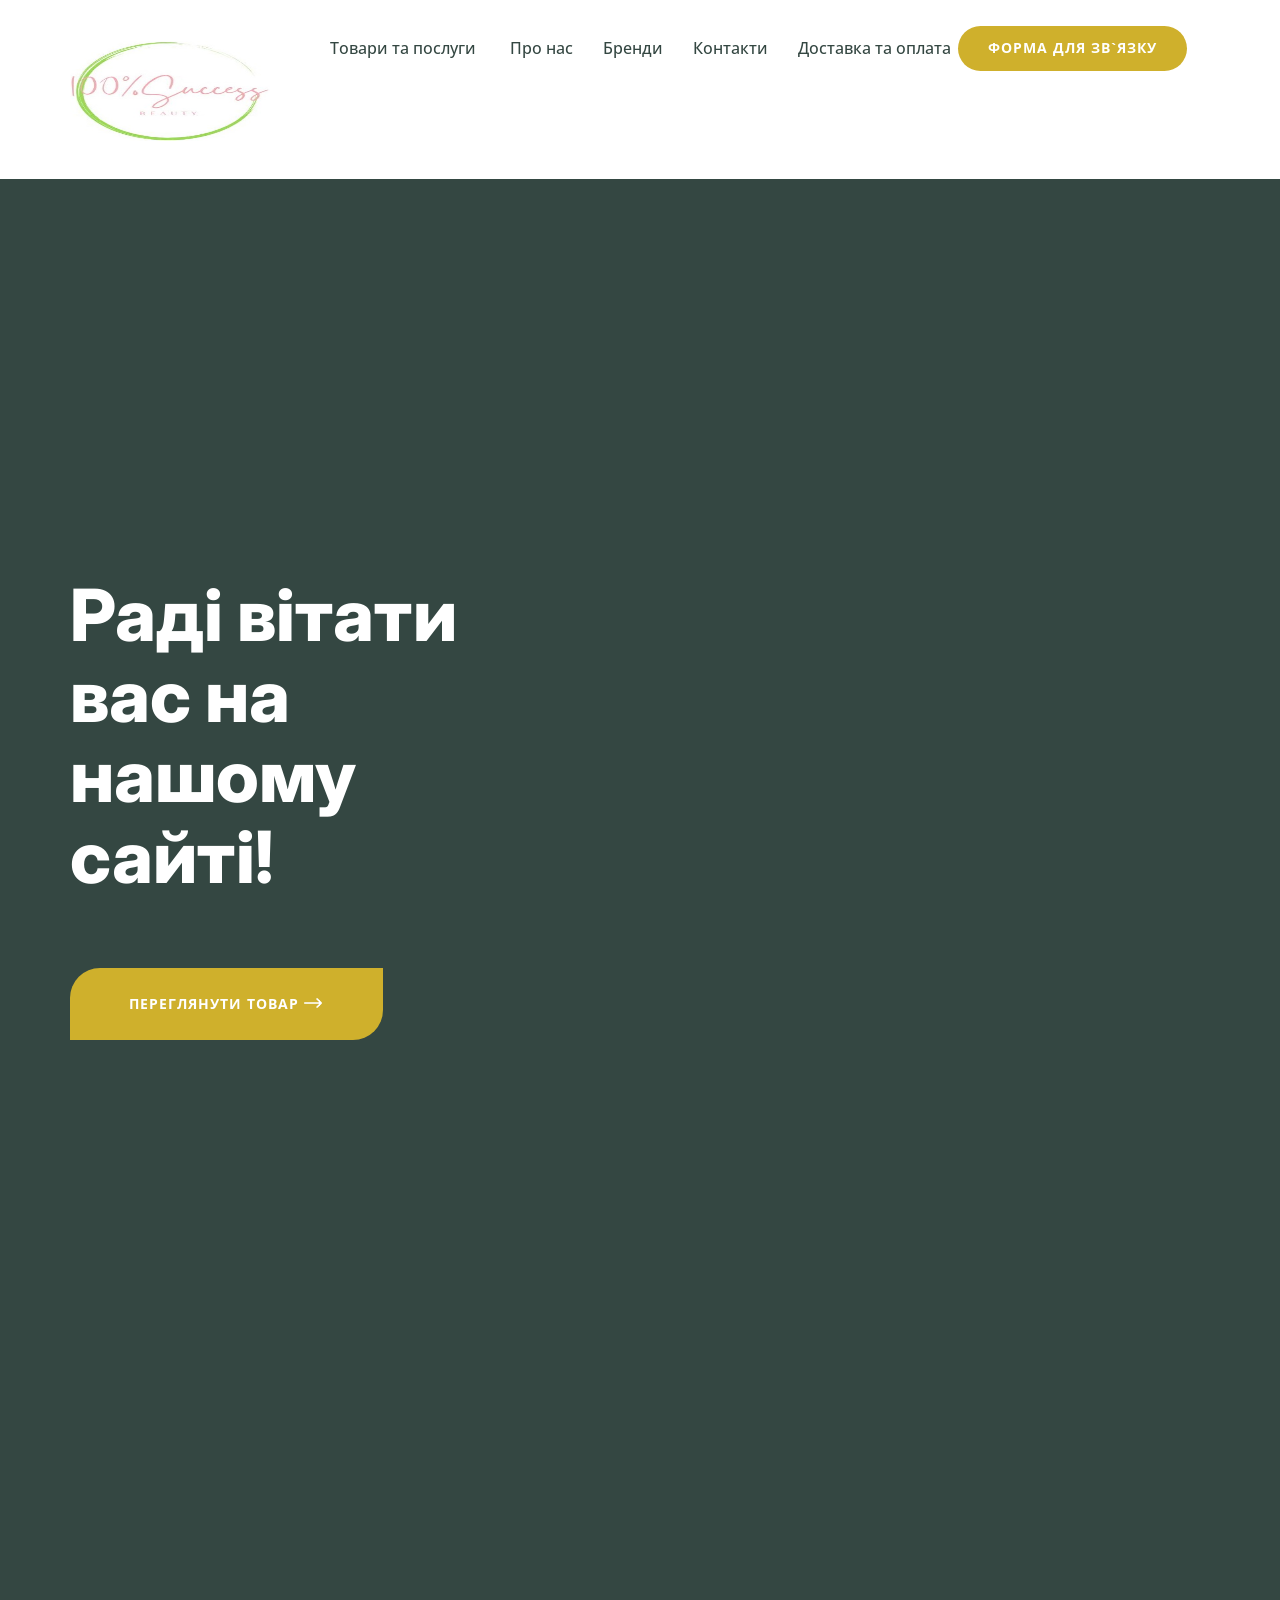
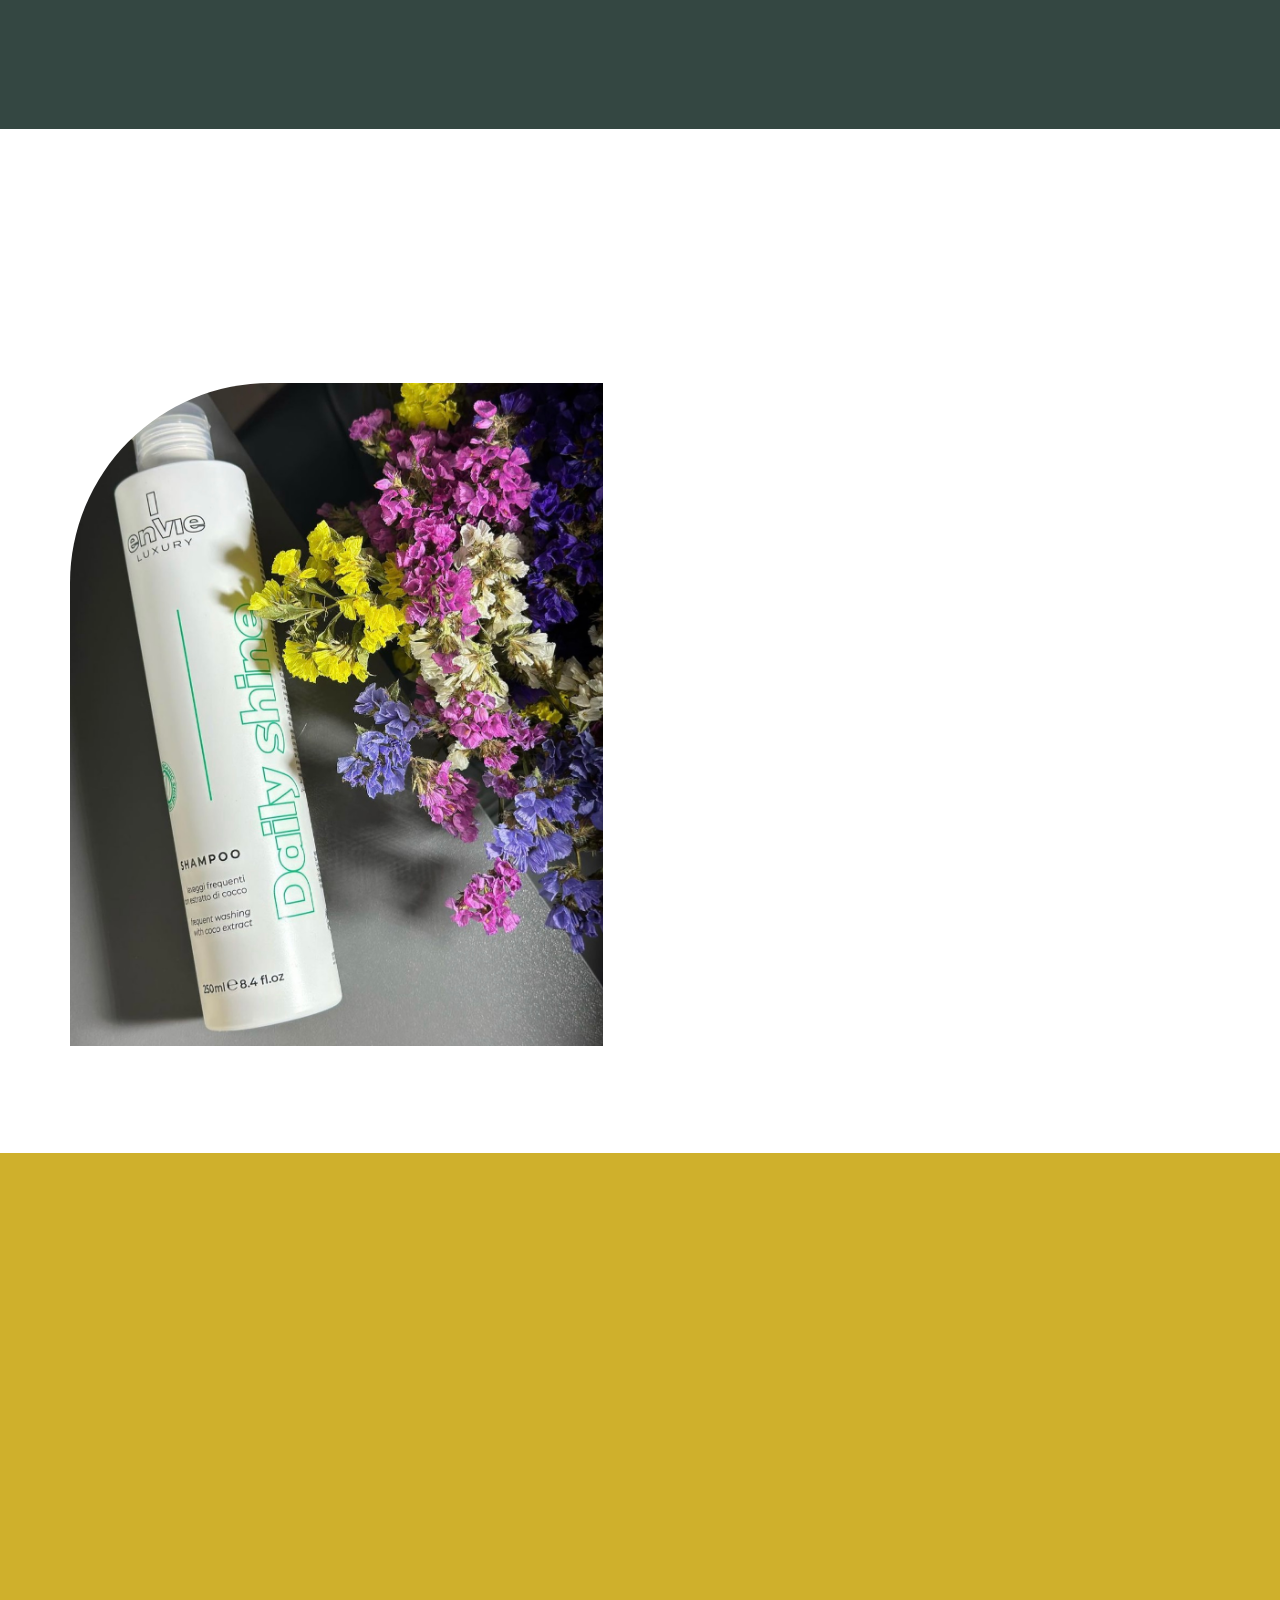
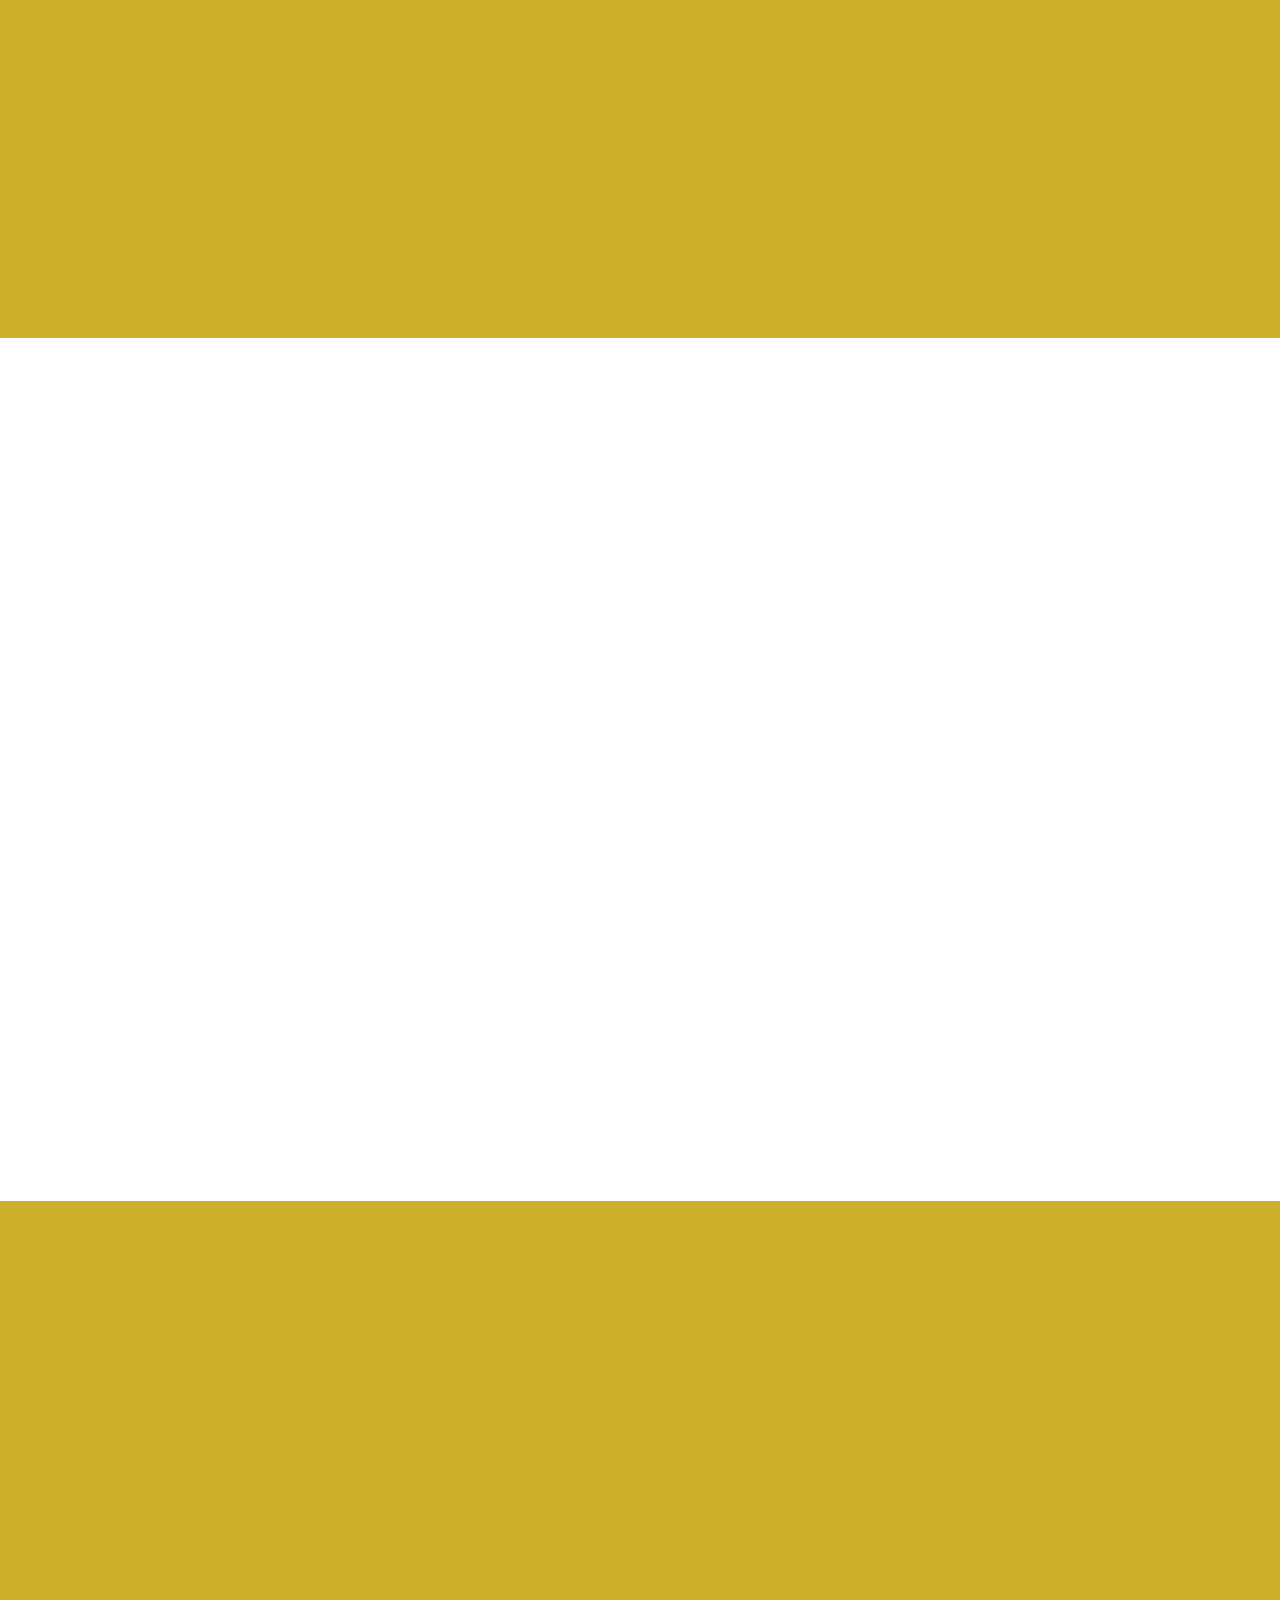
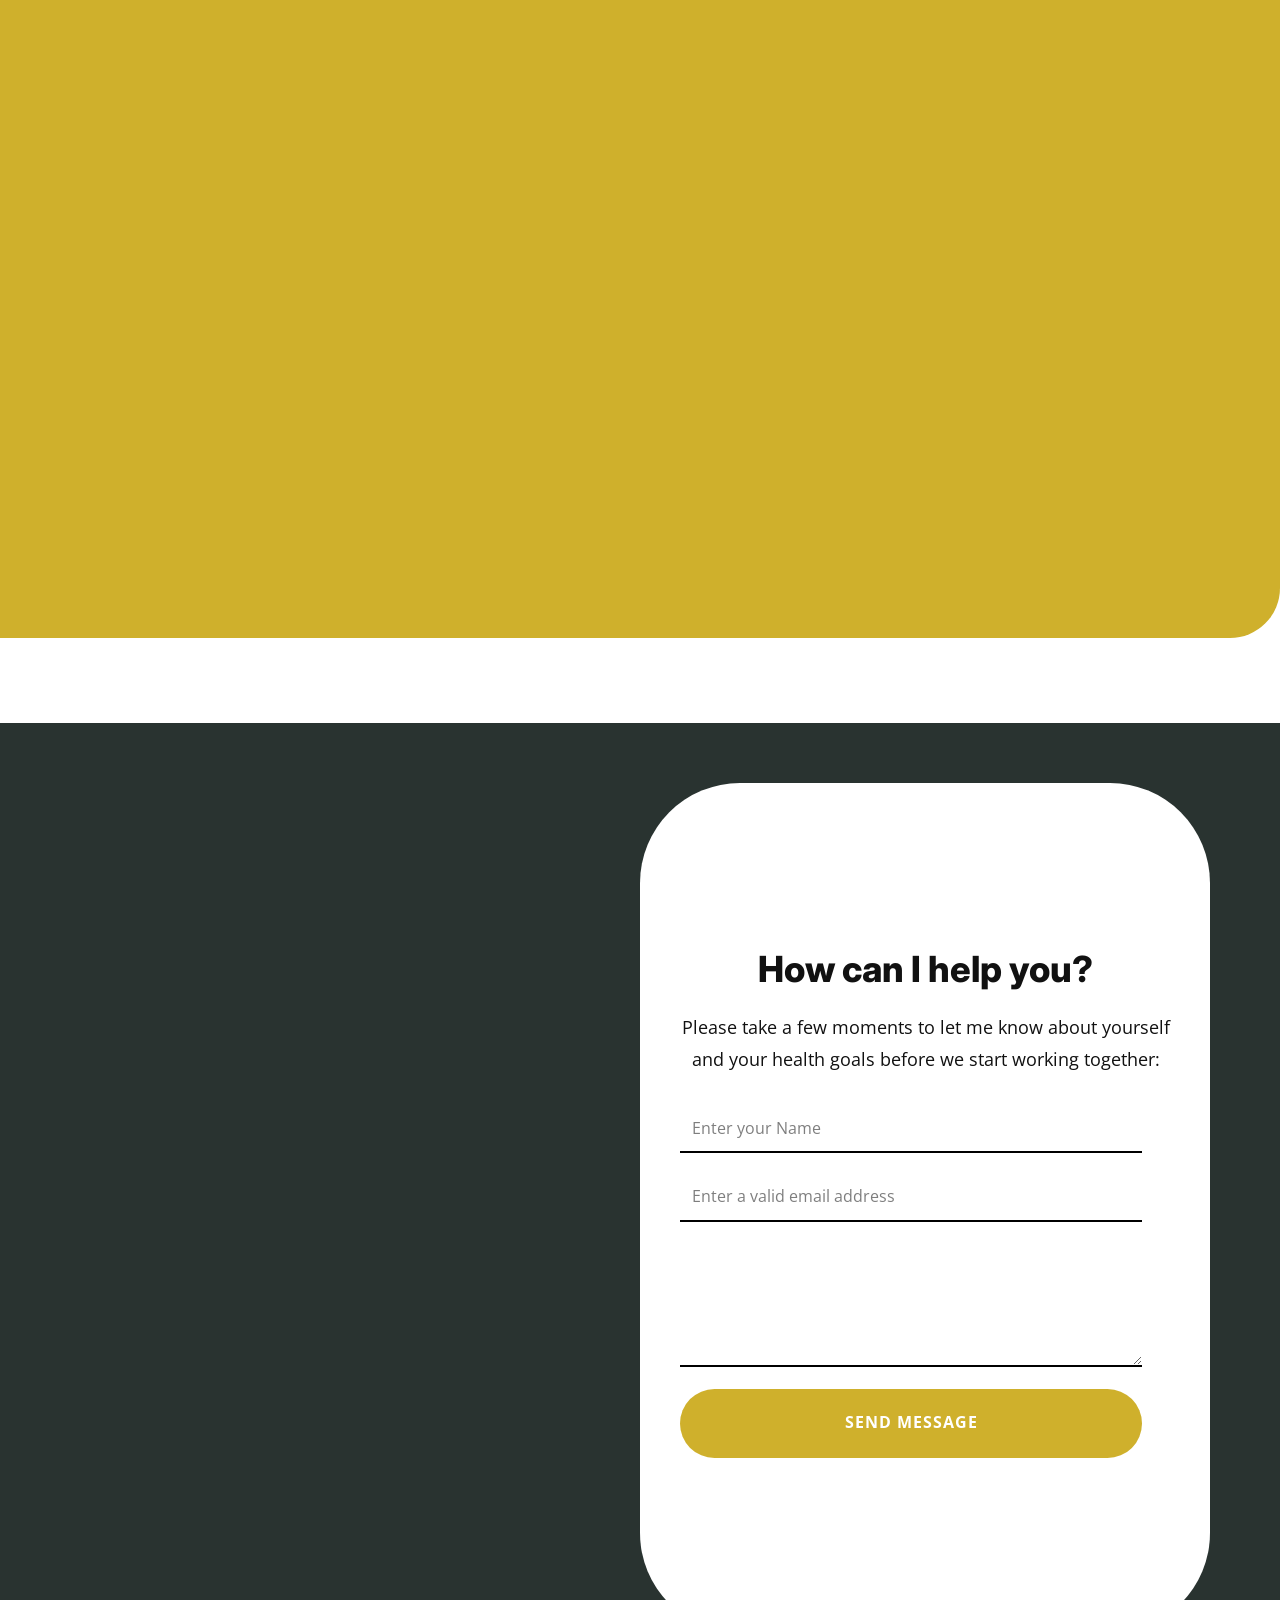
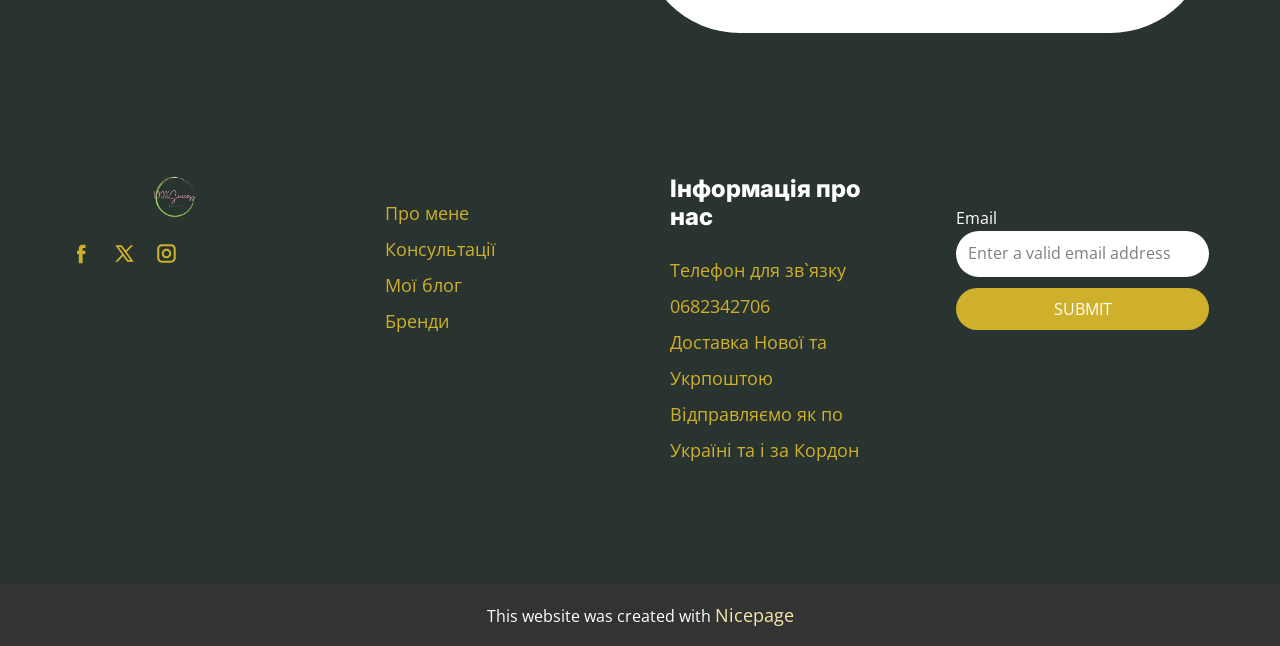
==== commit 2561925e: "Update index.html" ====
--- a/index.html
+++ b/index.html
@@ -181,10 +181,7 @@
                     }
                 }</style>
         </nav><!--shopping_cart-->
-        <a class="u-shopping-cart u-shopping-cart-1" href="#popup-6a7a"><span class="u-icon u-shopping-cart-icon"><svg class="u-svg-link" preserveAspectRatio="xMidYMin slice" viewBox="0 0 16 16" style=""><use xlink:href="#svg-23c7"></use></svg><svg class="u-svg-content" viewBox="0 0 16 16" x="0px" y="0px" id="svg-23c7"><path d="M14.5,3l-2.1,5H6.1L5.9,7.6L4,3H14.5 M0,0v1h2.1L5,8l-2,4h11v-1H4.6l1-2H13l3-7H3.6L2.8,0H0z M12.5,13
-	c-0.8,0-1.5,0.7-1.5,1.5s0.7,1.5,1.5,1.5s1.5-0.7,1.5-1.5S13.3,13,12.5,13L12.5,13z M4.5,13C3.7,13,3,13.7,3,14.5S3.7,16,4.5,16
-	S6,15.3,6,14.5S5.3,13,4.5,13L4.5,13z"></path></svg><span class="u-icon-circle u-palette-1-base u-shopping-cart-count" style="font-size: 0.75rem;"><!--shopping_cart_count-->0<!--/shopping_cart_count--></span></span>
-        </a><!--/shopping_cart-->
+       
         <a href="" class="u-image u-logo u-image-1" data-image-width="1534" data-image-height="200">
           <img src="images/logo-image1.png" style="width: 200px; height: 100px;"class="u-logo-image u-logo-image-1">
         </a>
--- a/index.css
+++ b/index.css
@@ -25,7 +25,14 @@
   line-height: 1.12;
   margin: 0;
 }
-
+.u-btn-1{
+background:#8BC34A !important;
+color:#fff !important;
+}
+
+.u-btn-1:hover{
+background:#689F38 !important;
+}
 .u-section-1 .u-text-2 {
   margin: 20px 0 0;
 }
@@ -2911,4 +2918,4 @@
     margin-left: initial;
     width: auto;
   }
-}+}
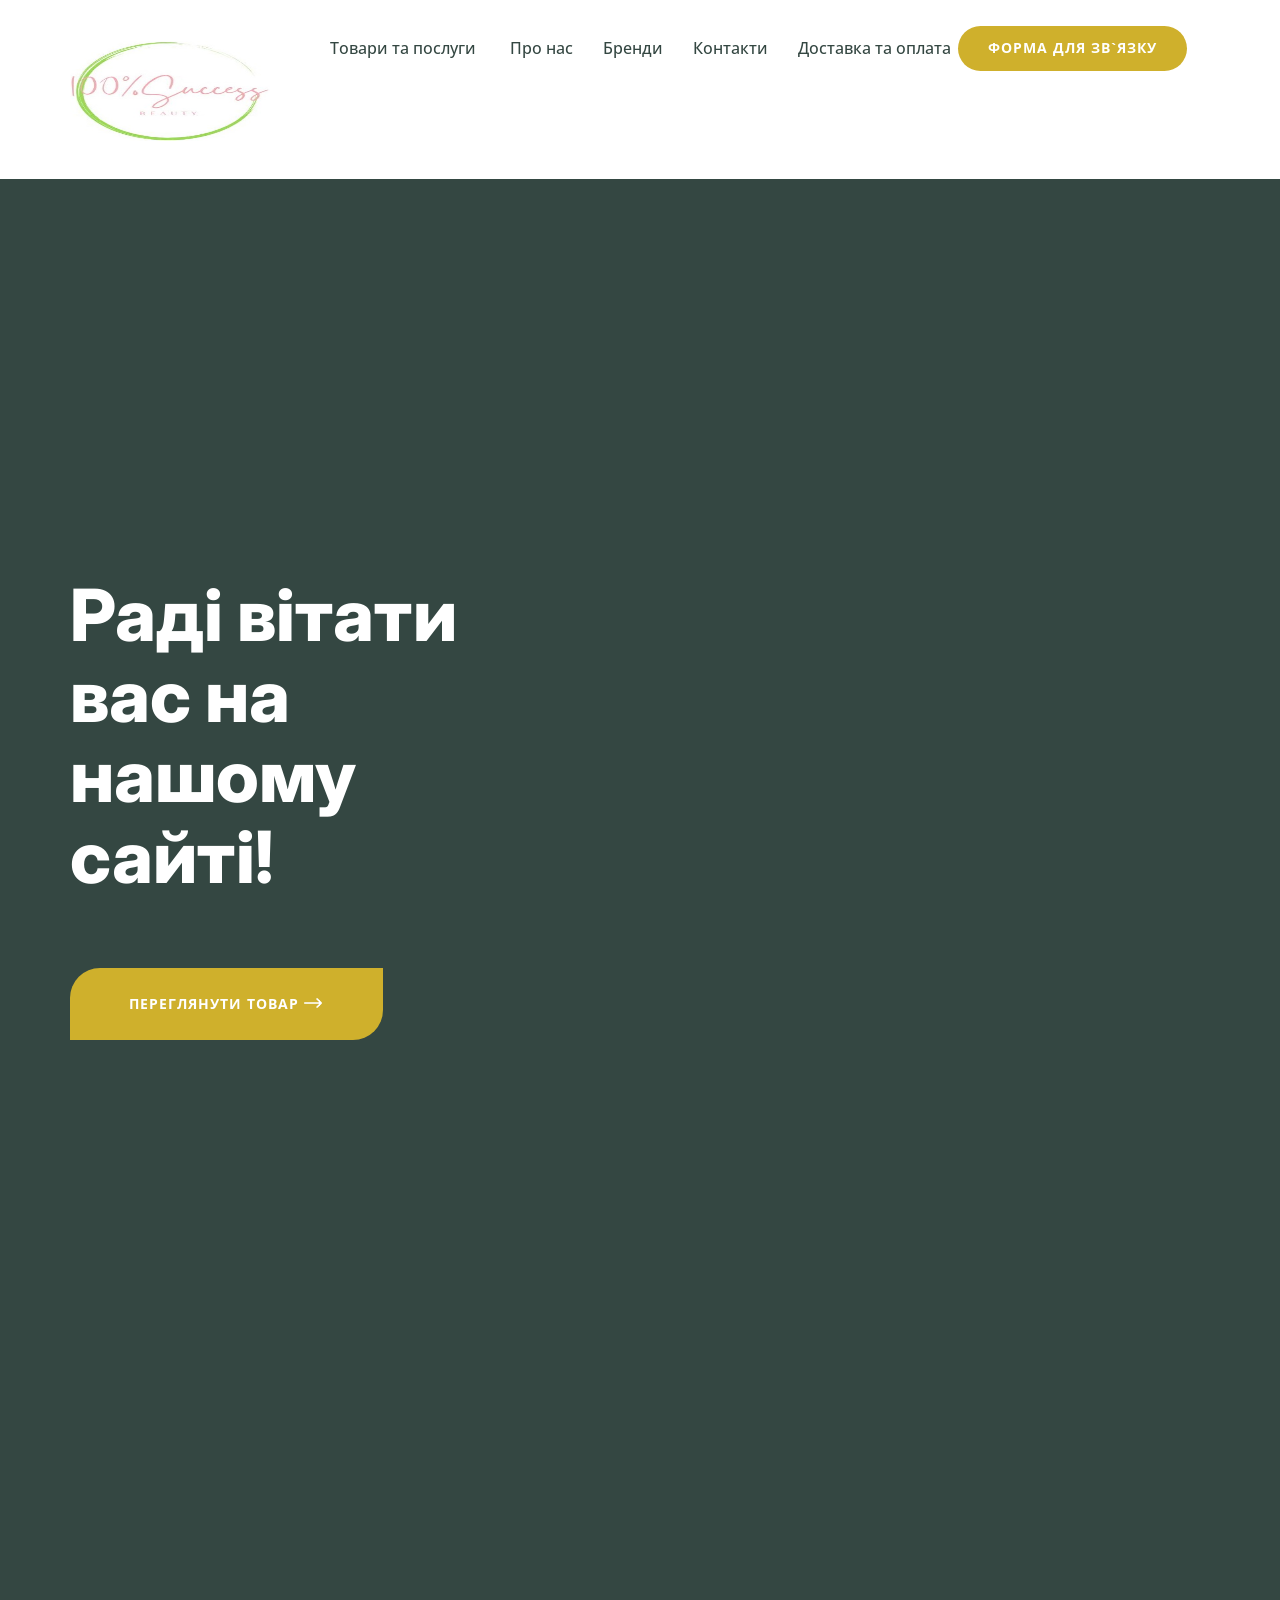
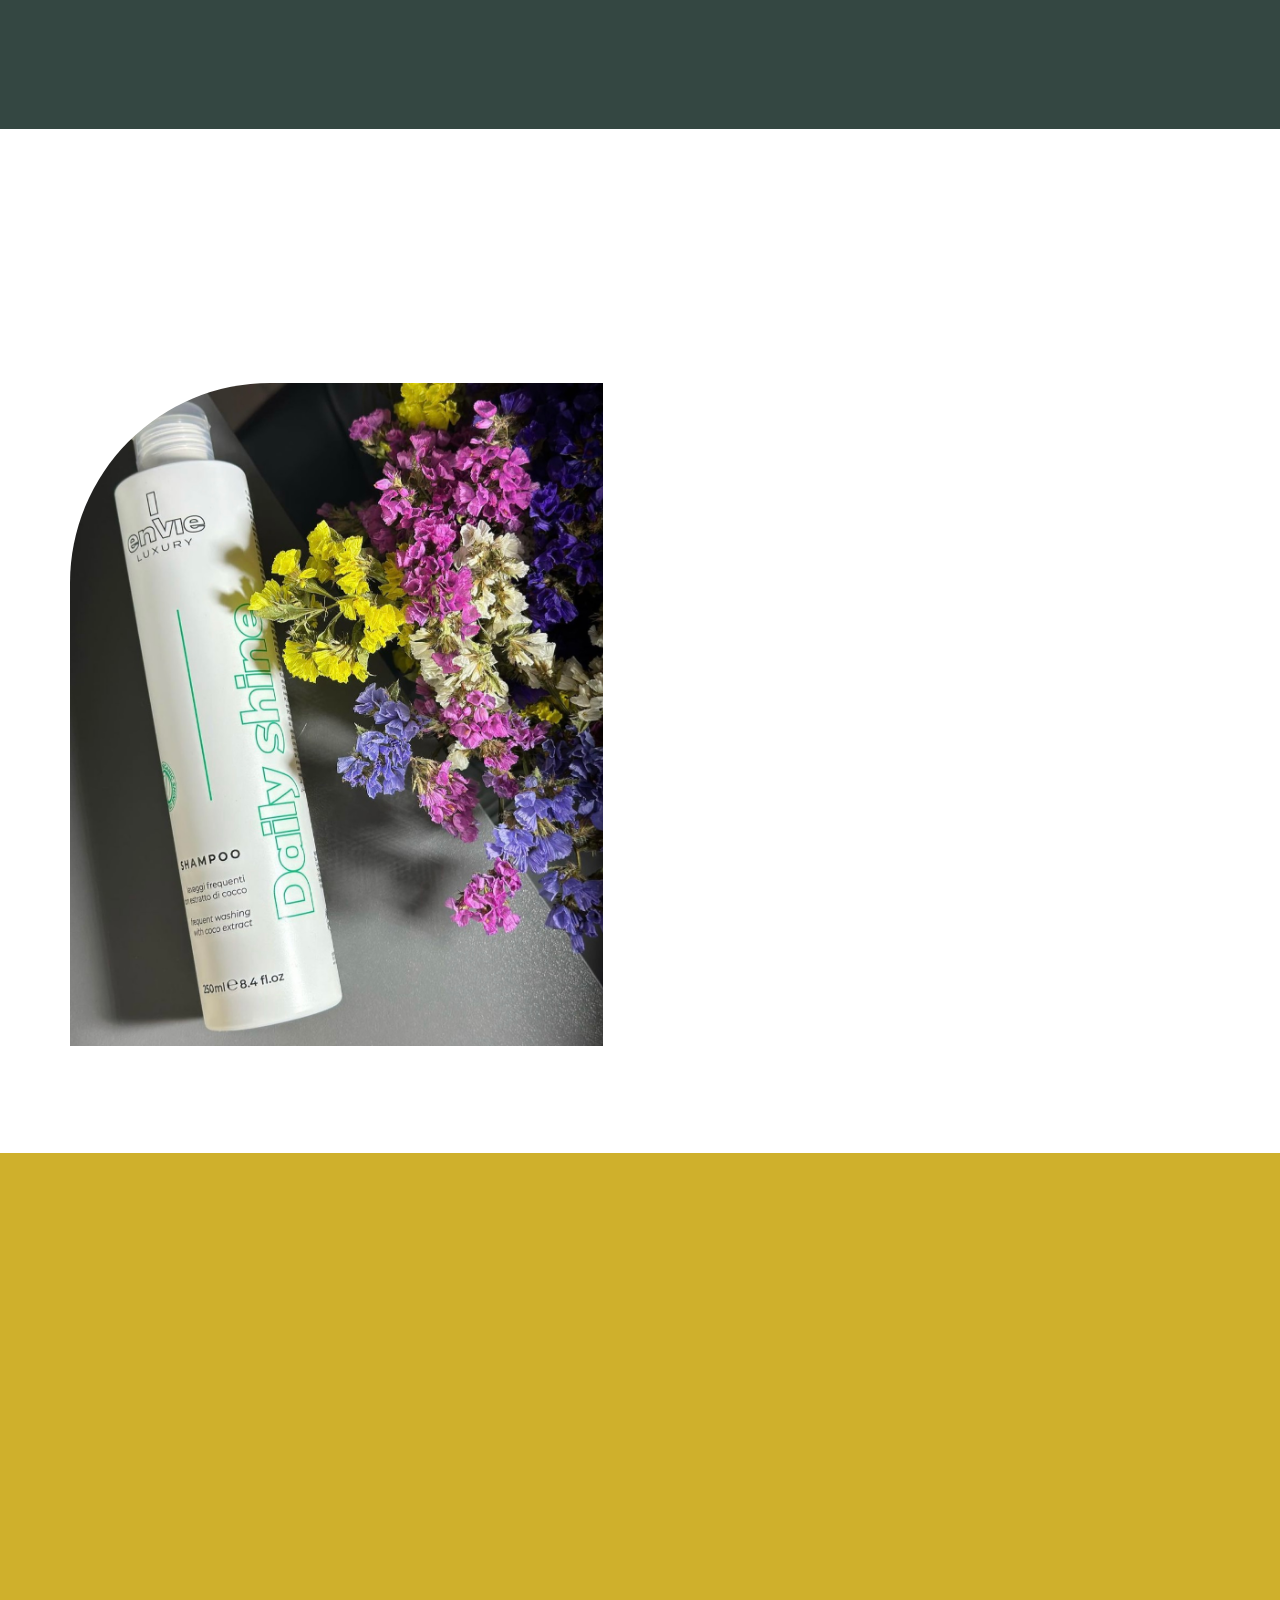
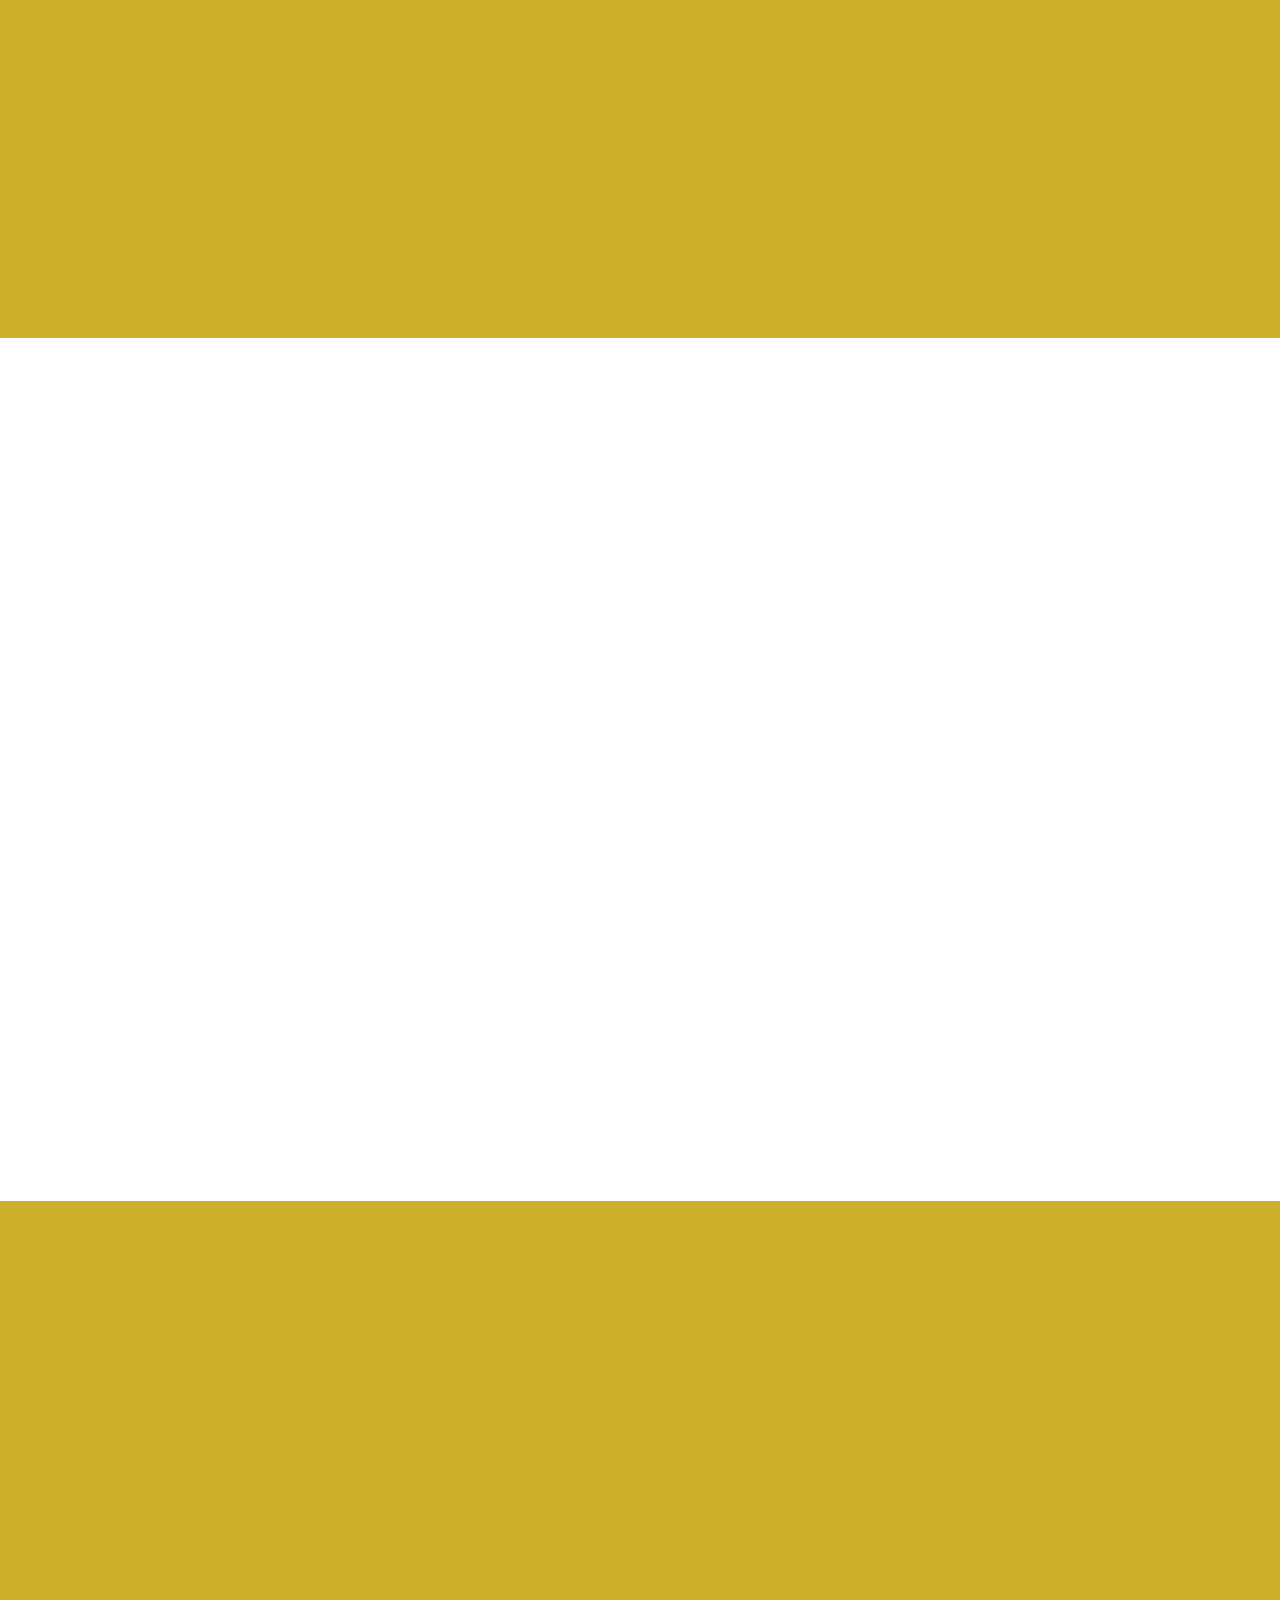
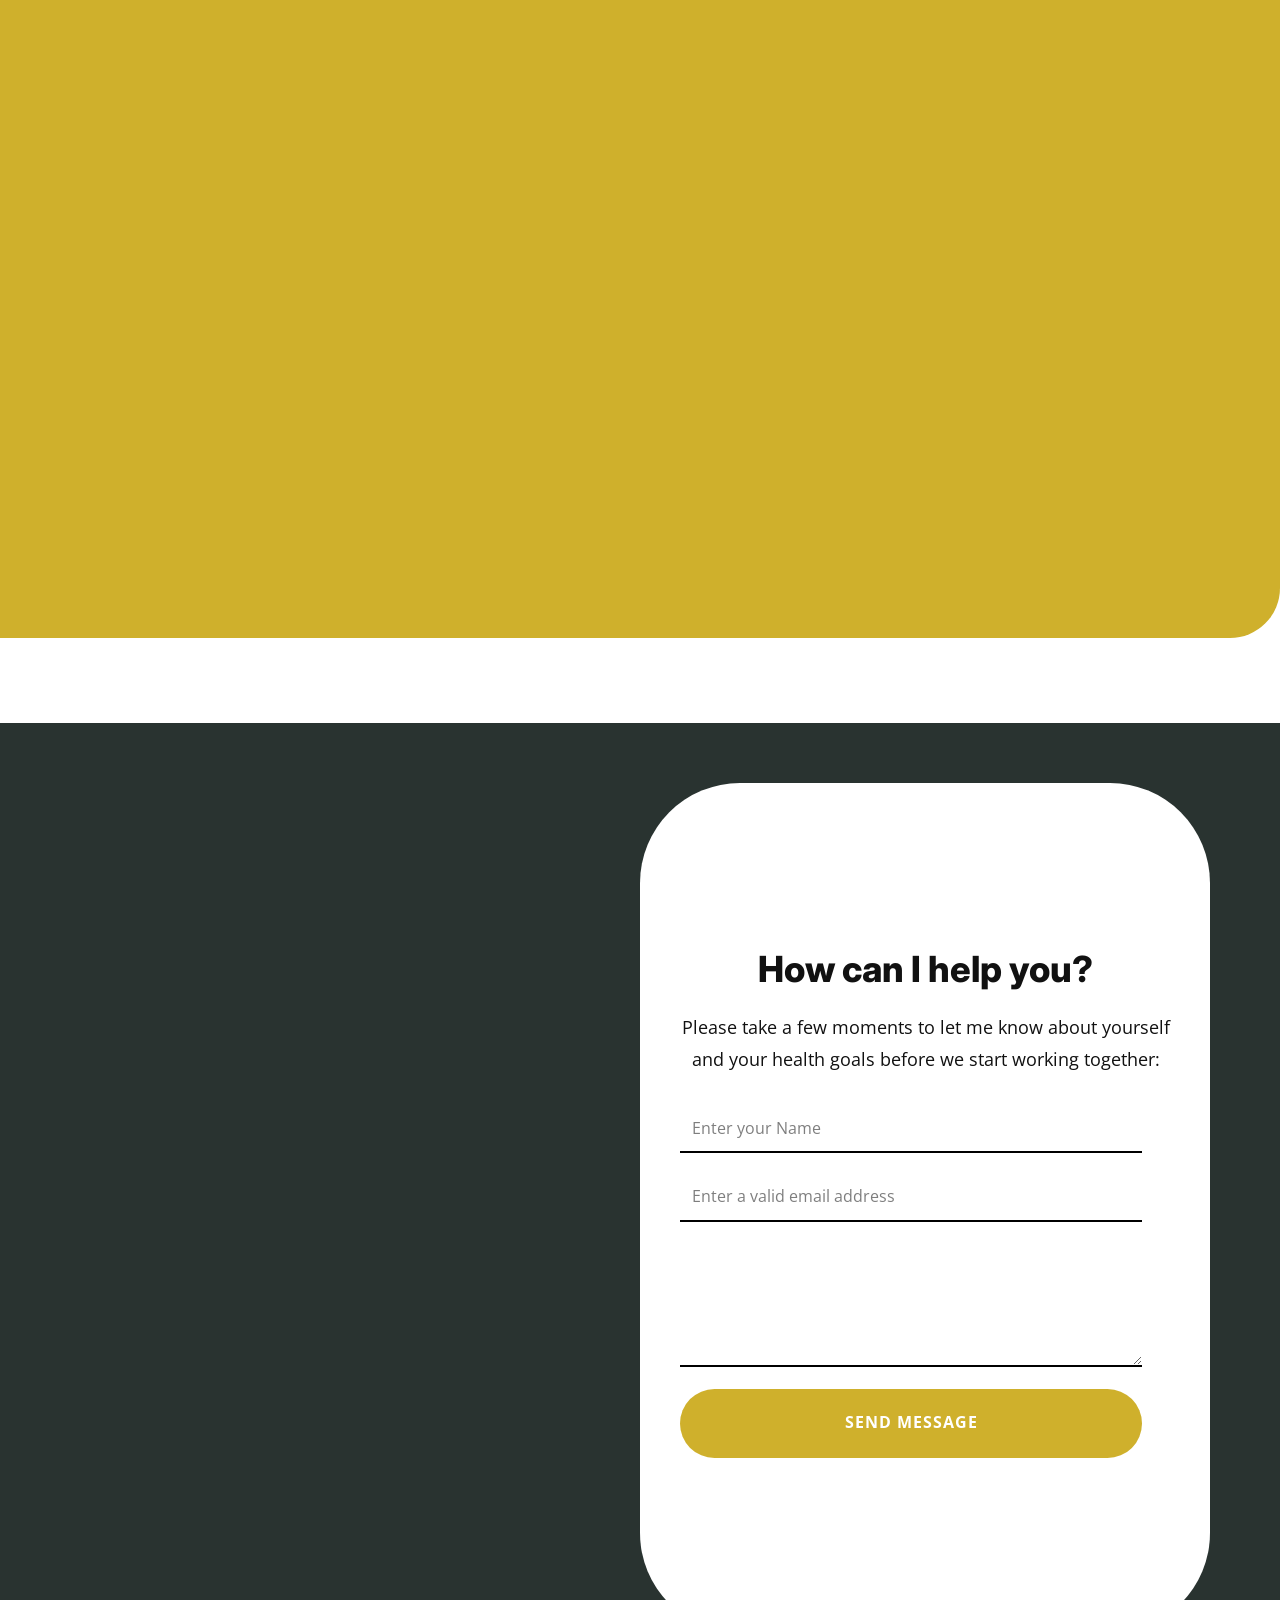
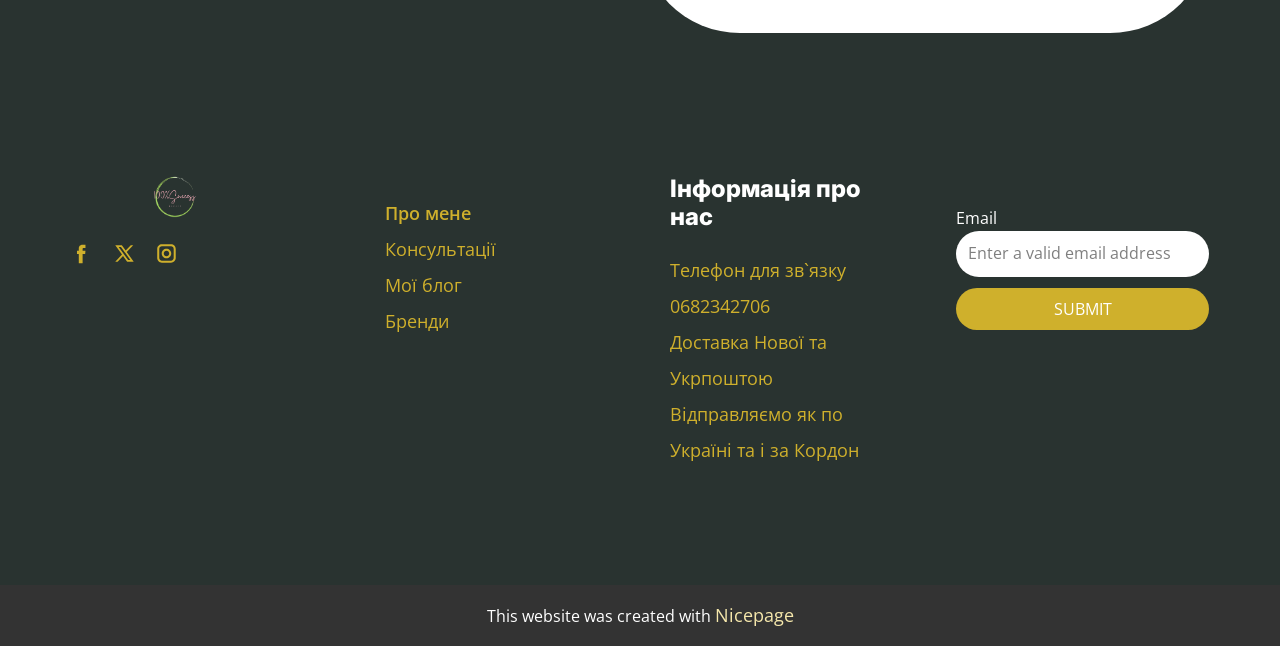
==== commit a5cf8de7: "Update index.html" ====
--- a/index.html
+++ b/index.html
@@ -273,9 +273,8 @@
                   </h5>
                   <h2 class="u-align-left u-text u-text-default u-text-2"> З ПОНЕДІЛКА ПО СУБОТУ </h2>
                   <p class="u-align-left u-text u-text-default u-text-3"> З 8:00 ДО 21:00.<br>
-                    <br>If you're curious about my approach and want to see if we're a good fit, let's connect!
-                  </p>
-                  <p class="u-align-left u-text u-text-4">Image from <a href="https://www.freepik.com" class="u-active-none u-border-1 u-border-active-palette-1-base u-border-black u-border-hover-palette-1-base u-border-no-left u-border-no-right u-border-no-top u-bottom-left-radius-0 u-bottom-right-radius-0 u-btn u-button-link u-button-style u-hover-none u-none u-radius-0 u-text-body-color u-top-left-radius-0 u-top-right-radius-0 u-btn-1" target="_blank">Freepik</a>
+                
+    
                   </p>
                   <a href="" class="u-active-palette-2-dark-1 u-align-left u-border-none u-btn u-btn-round u-button-style u-hover-palette-2-dark-1 u-palette-1-base u-radius u-btn-2">Learn more&nbsp;&nbsp;<span class="u-file-icon u-icon u-text-white u-icon-1"><img src="images/11.png" alt=""></span>
                   </a>
--- a/index.css
+++ b/index.css
@@ -26,12 +26,20 @@
   margin: 0;
 }
 .u-btn-1{
-background:#8BC34A !important;
+background:#8BC34A !important; /* дорогой салатовый */
 color:#fff !important;
-}
-
+border-radius:25px;
+padding:10px 25px;
+font-weight:600;
+letter-spacing:0.5px;
+transition:all 0.3s ease;
+}
+
+/* hover эффект */
 .u-btn-1:hover{
-background:#689F38 !important;
+background:#689F38 !important; /* темнее */
+transform:translateY(-2px);
+box-shadow:0 4px 10px rgba(0,0,0,0.15);
 }
 .u-section-1 .u-text-2 {
   margin: 20px 0 0;
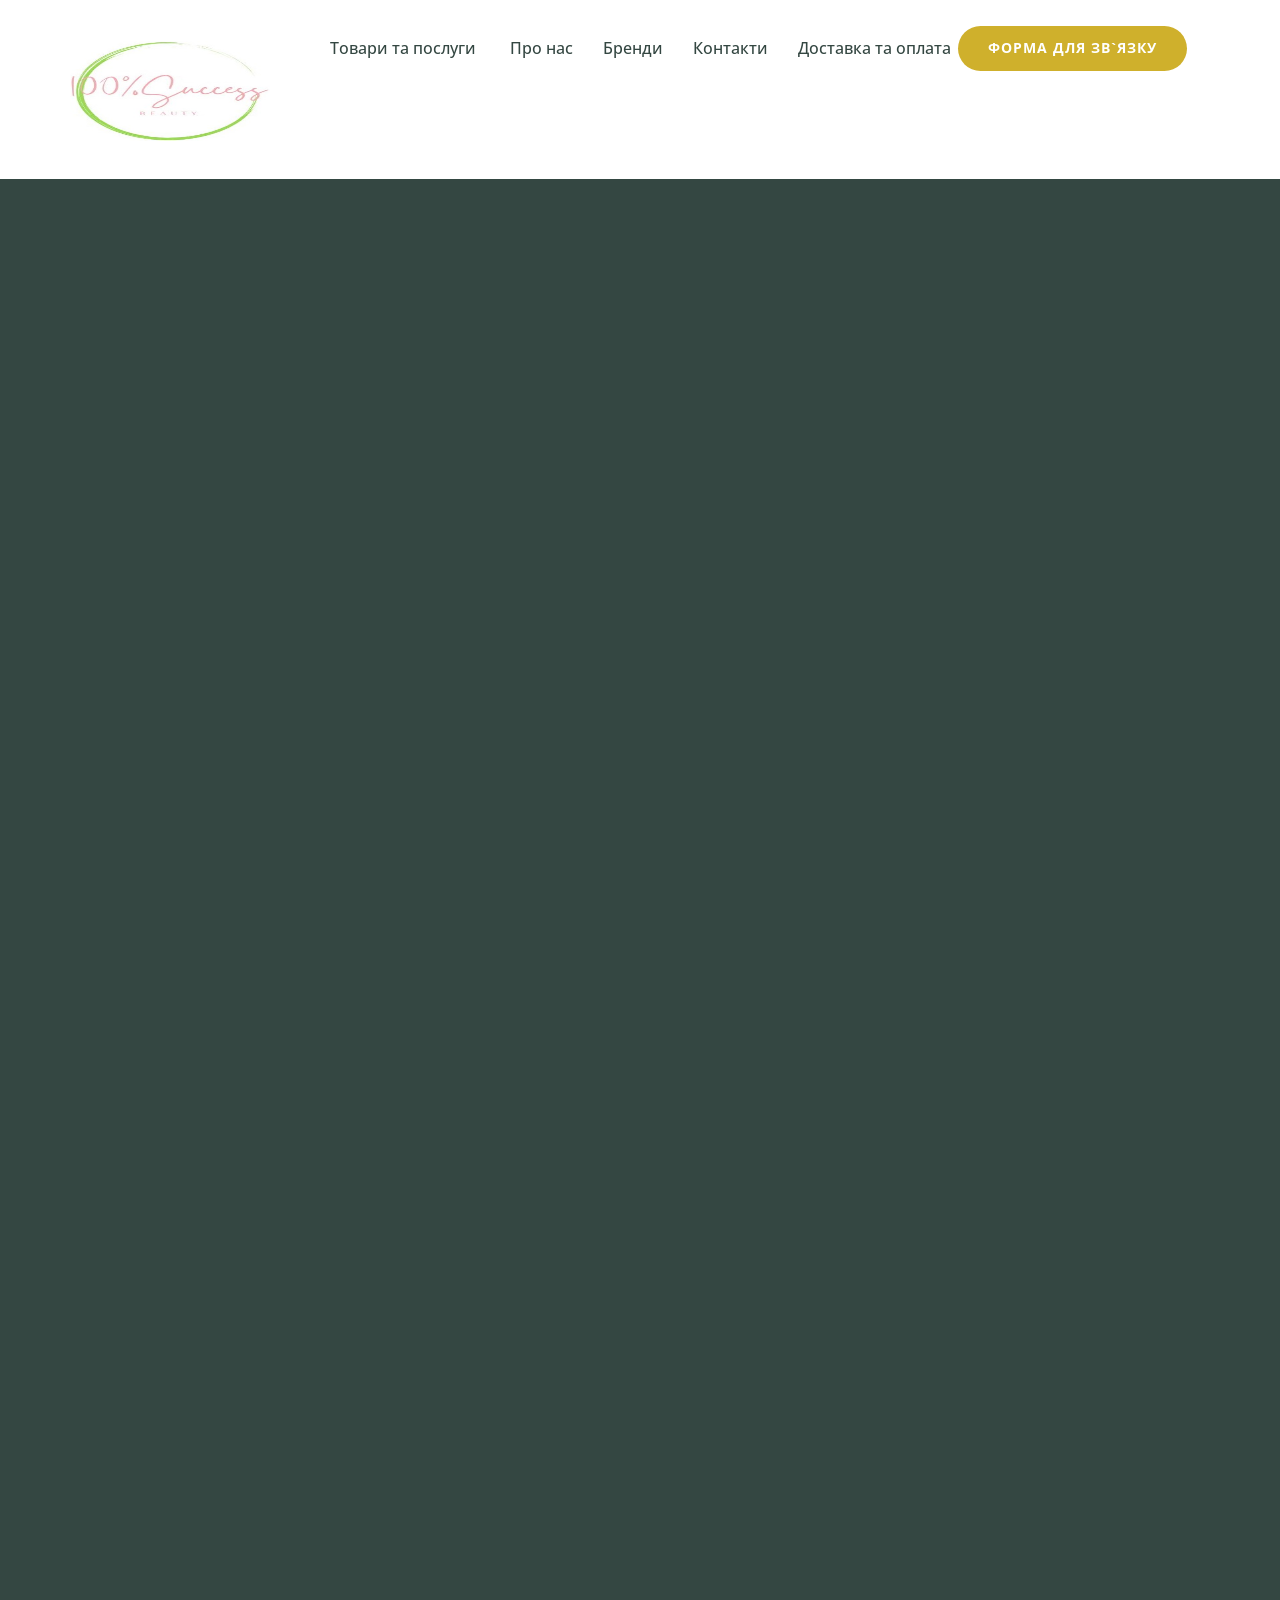
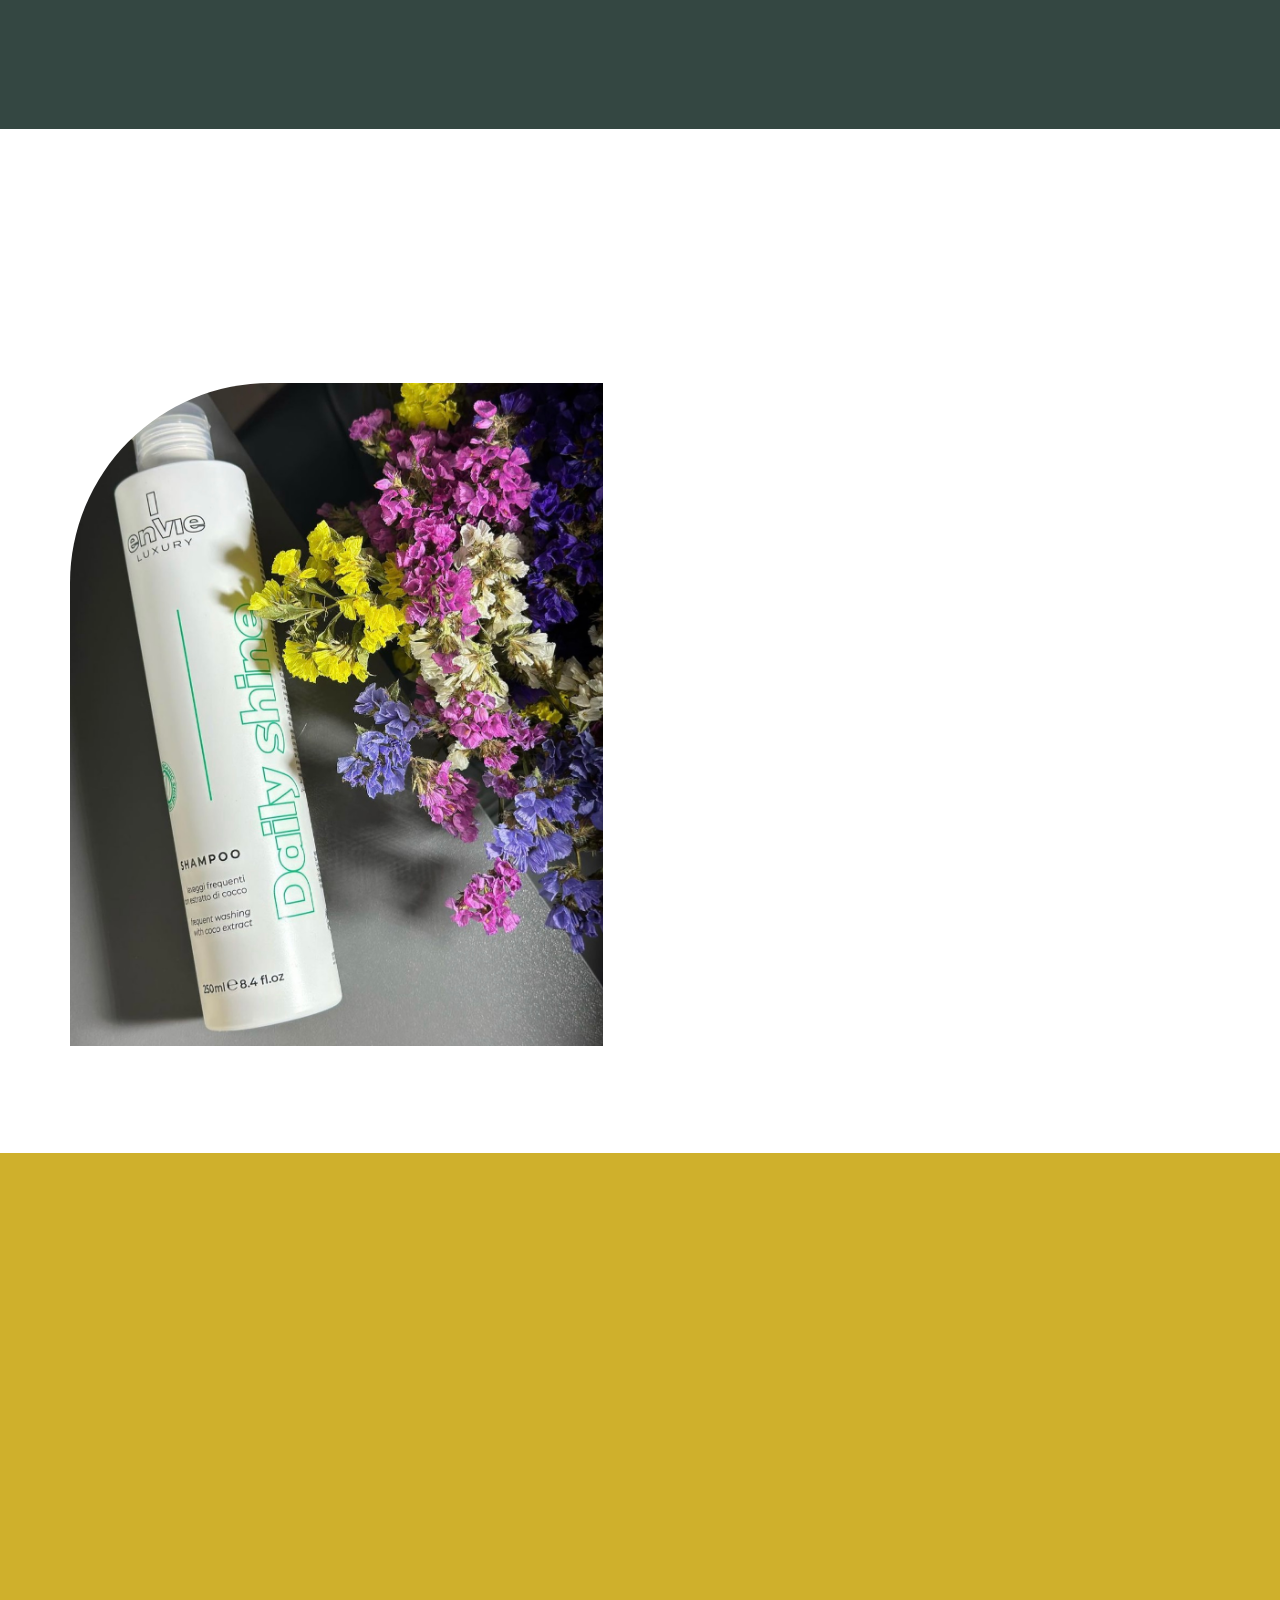
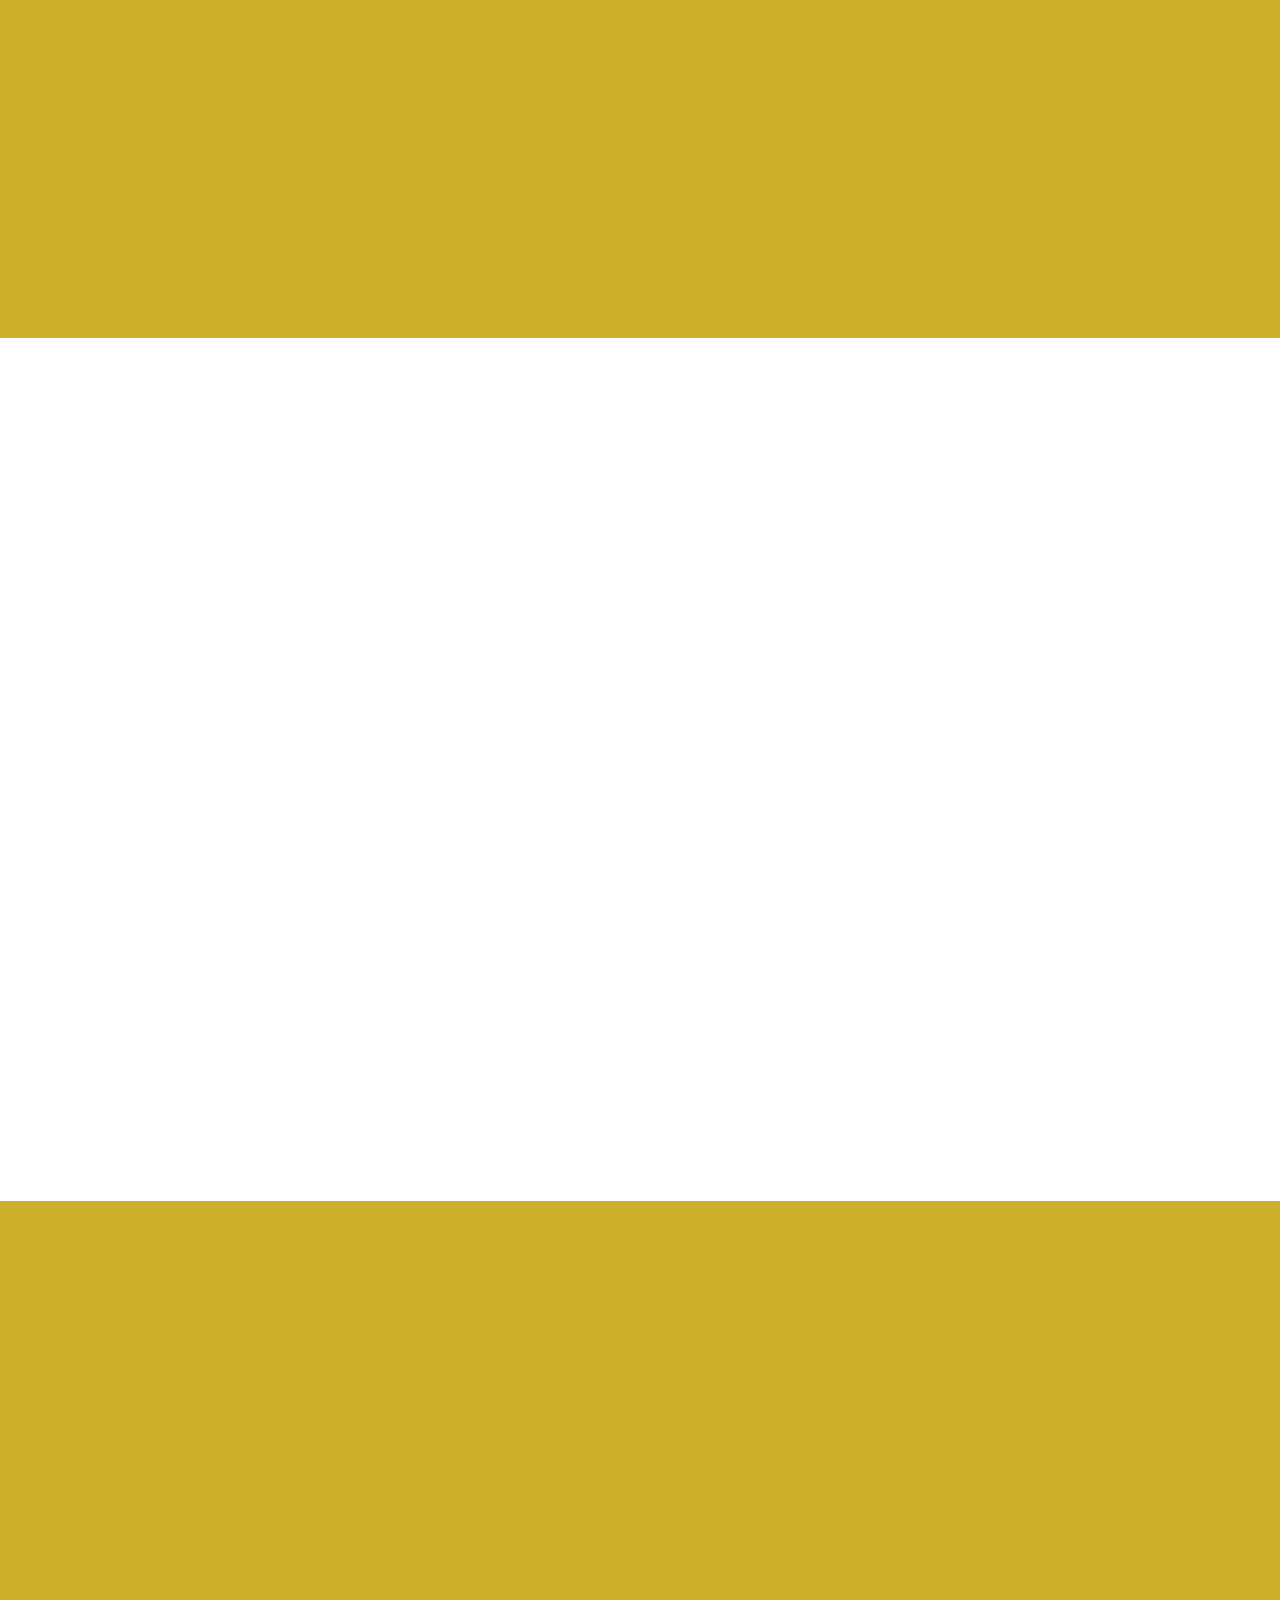
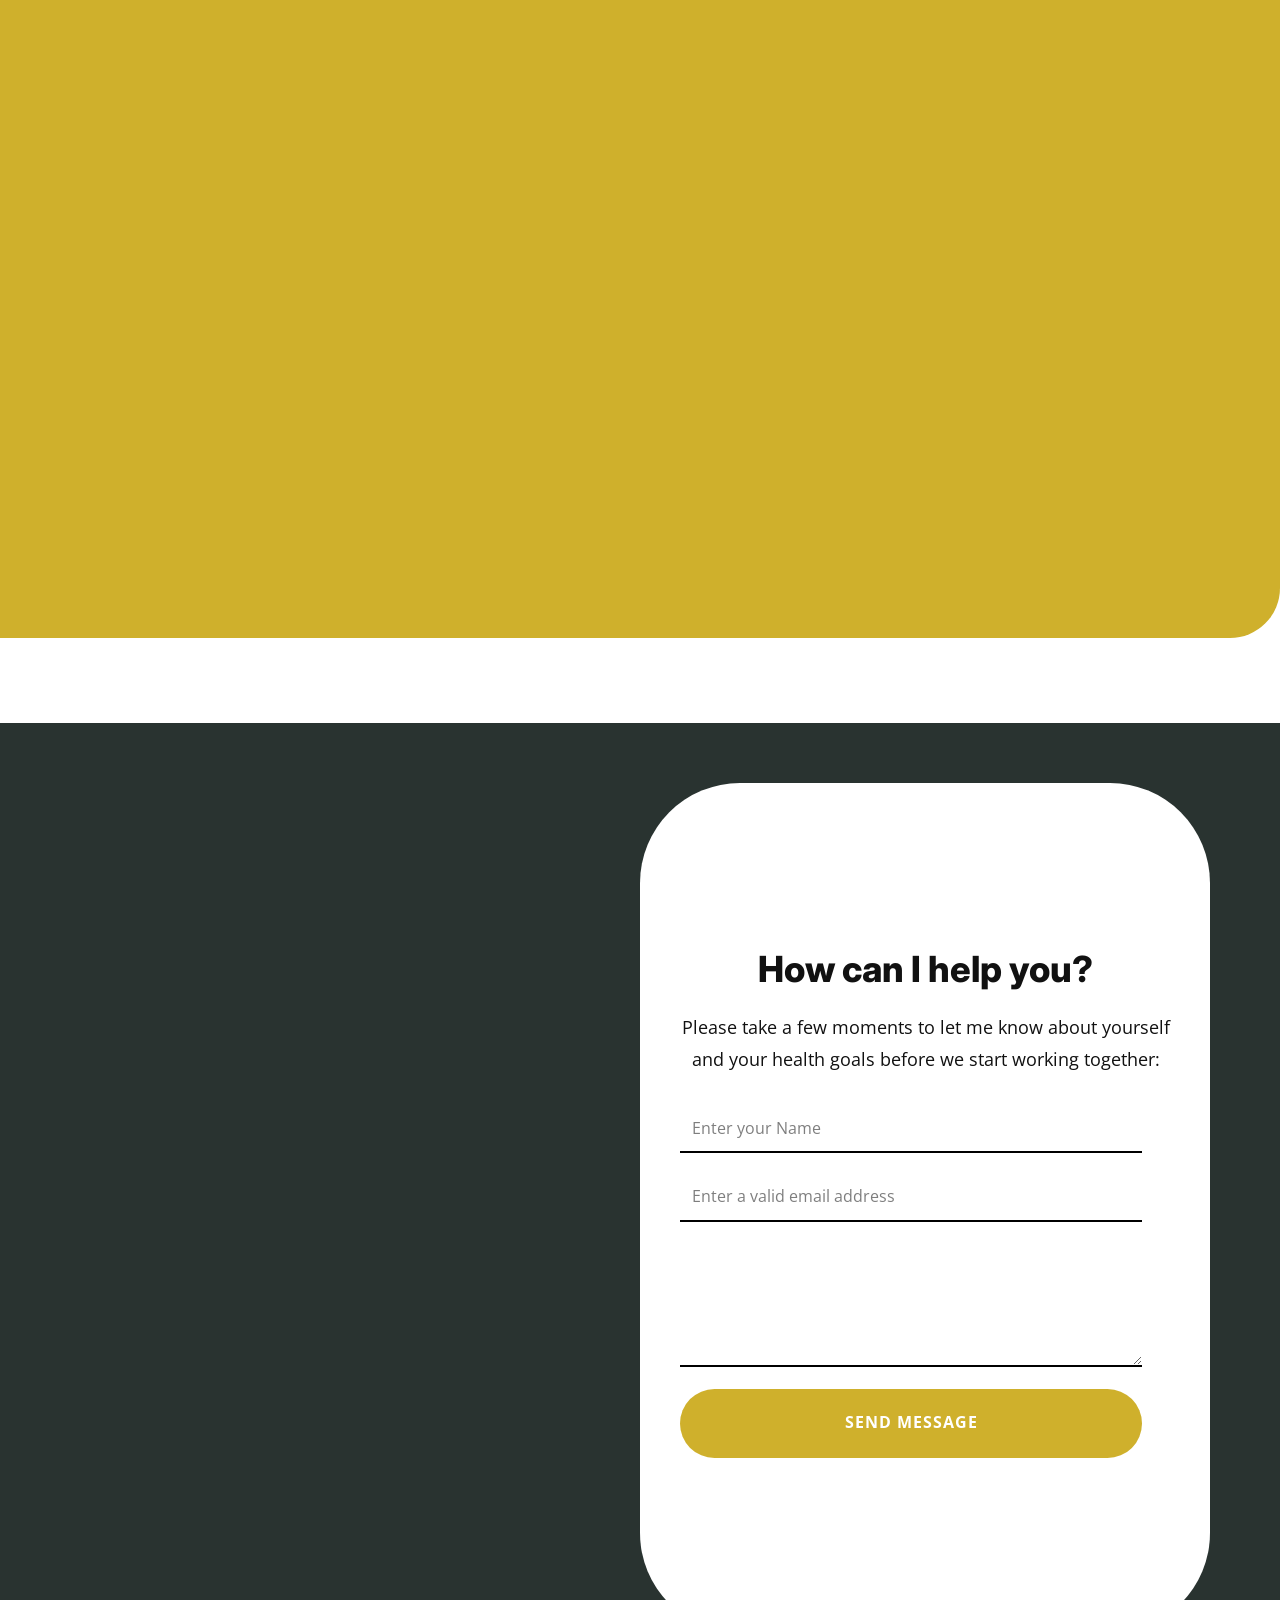
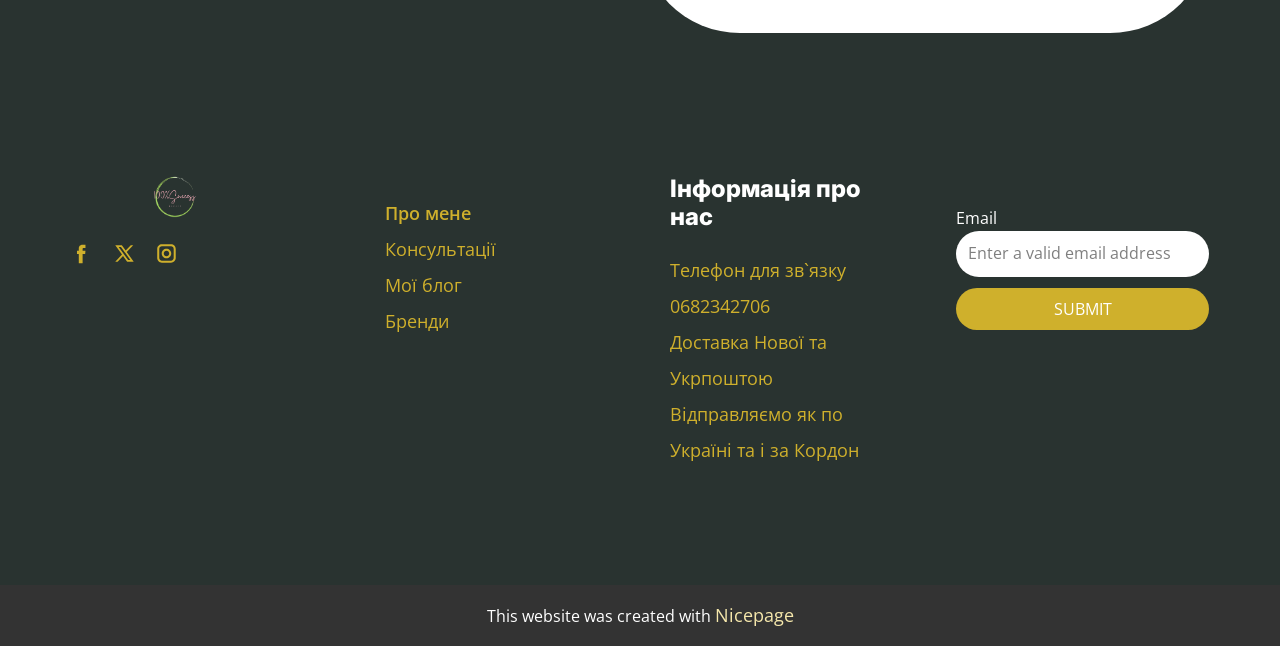
==== commit 1e01896d: "Update index.html" ====
--- a/index.html
+++ b/index.html
@@ -156,7 +156,7 @@
 </li></ul>
 </div>
 </li><li class="u-nav-item"><a class="u-button-style u-nav-link" href="О-нас.html">Про нас</a>
-</li><li class="u-nav-item"><a class="u-button-style u-nav-link">Контакти</a><div class="u-nav-popup"><ul class="u-border-1 u-border-grey-5 u-h-spacing-25 u-nav u-unstyled u-v-spacing-12"><li class="u-nav-item"><a class="u-button-style u-nav-link" href="Лендинг.html">Landing</a>
+</li><li class="u-nav-item"><a class="u-button-style u-nav-link" href="Контакты.html">Контакти</a><div class="u-nav-popup"><ul class="u-border-1 u-border-grey-5 u-h-spacing-25 u-nav u-unstyled u-v-spacing-12"><li class="u-nav-item"><a class="u-button-style u-nav-link" href="Лендинг.html">Landing</a>
 </li><li class="u-nav-item"><a class="u-button-style u-nav-link" href="FAQ-Page.html">FAQ</a>
 </li><li class="u-nav-item"><a class="u-button-style u-nav-link" href="Services.html">Services</a>
 </li><li class="u-nav-item"><a class="u-button-style u-nav-link" href="#">Store</a>
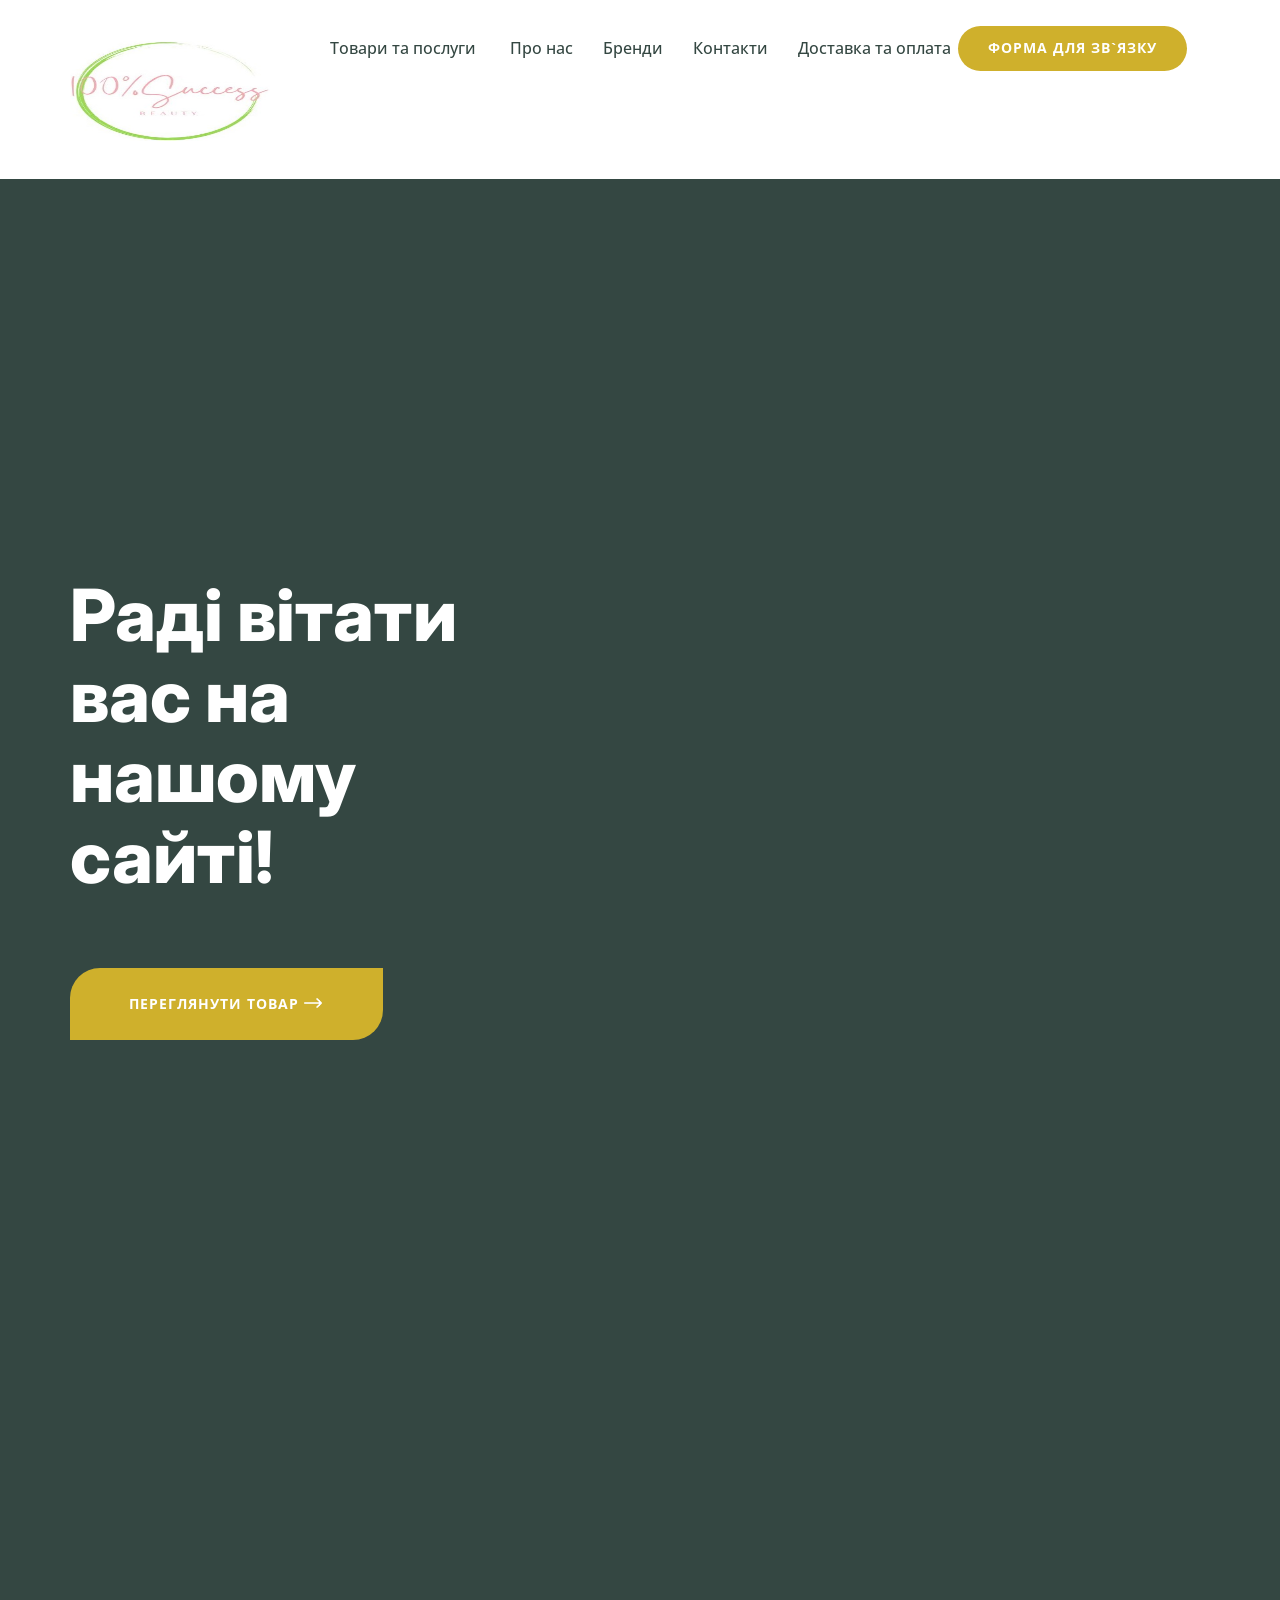
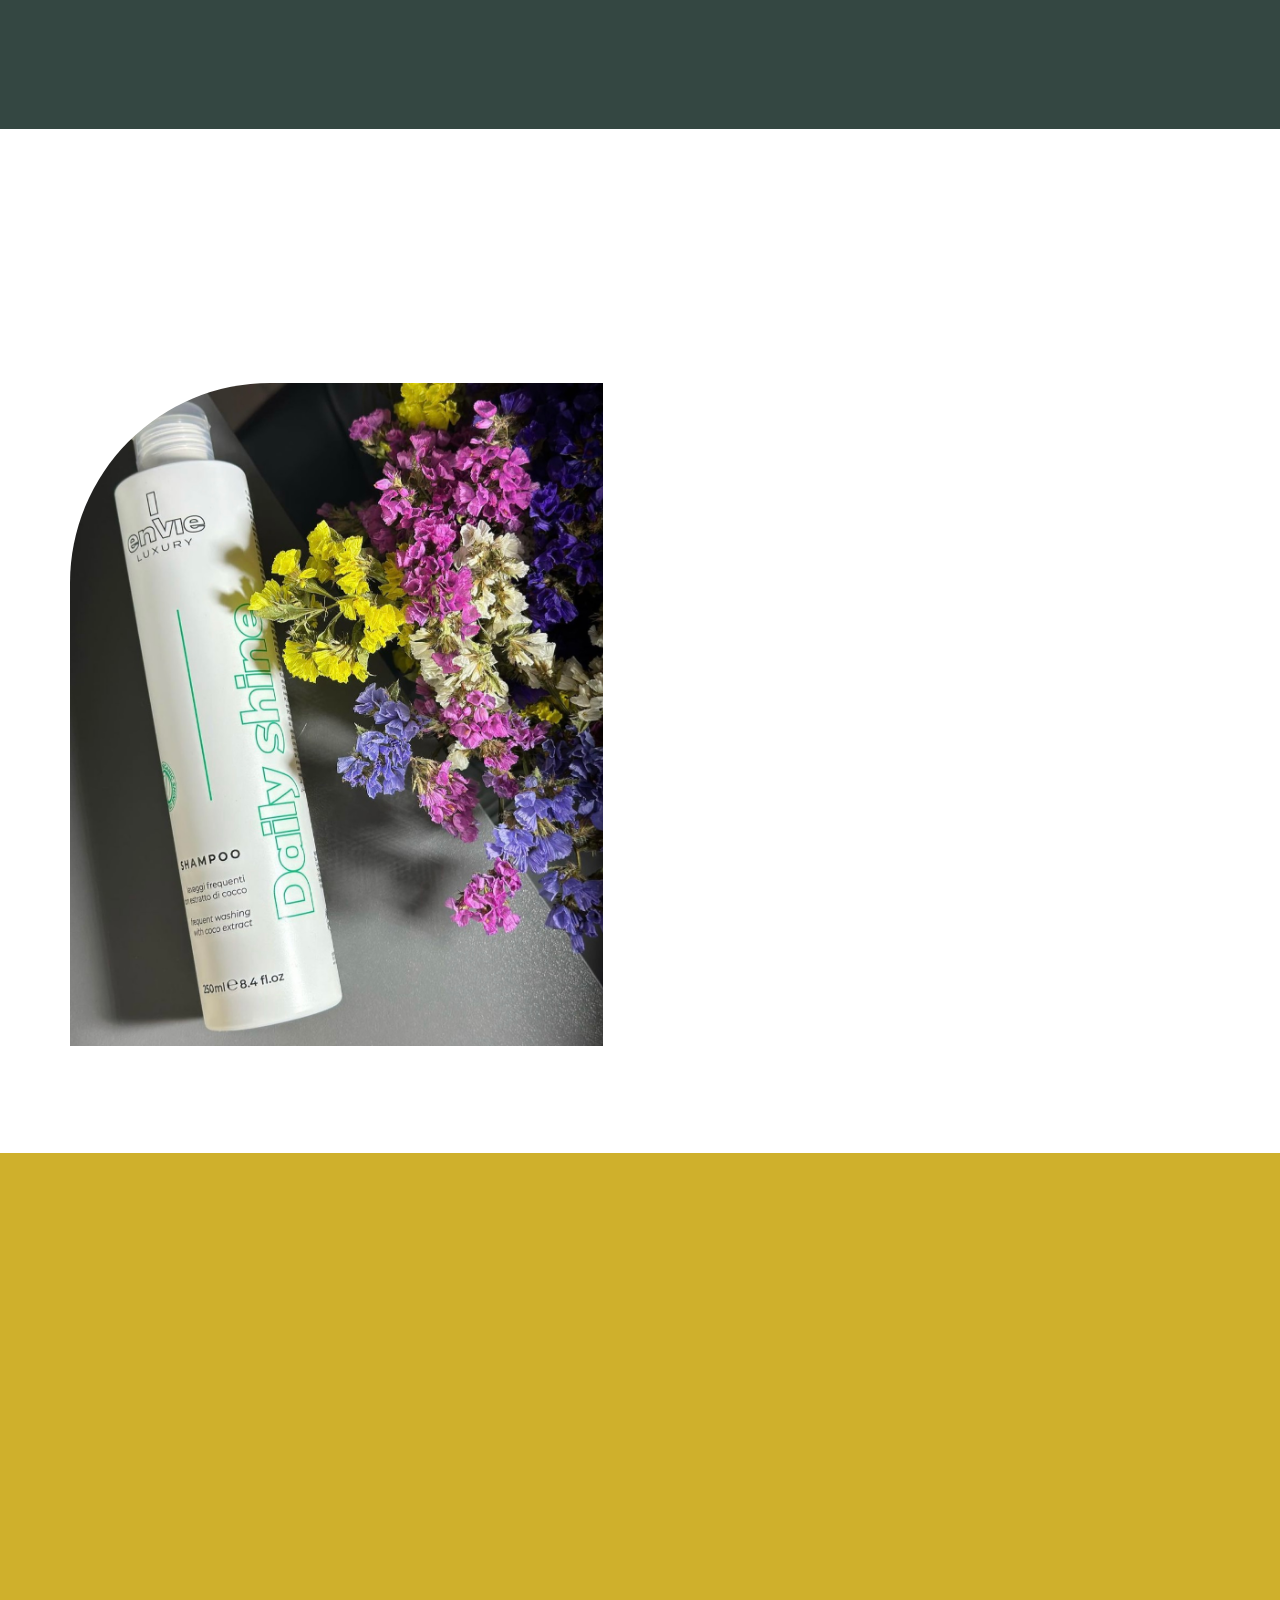
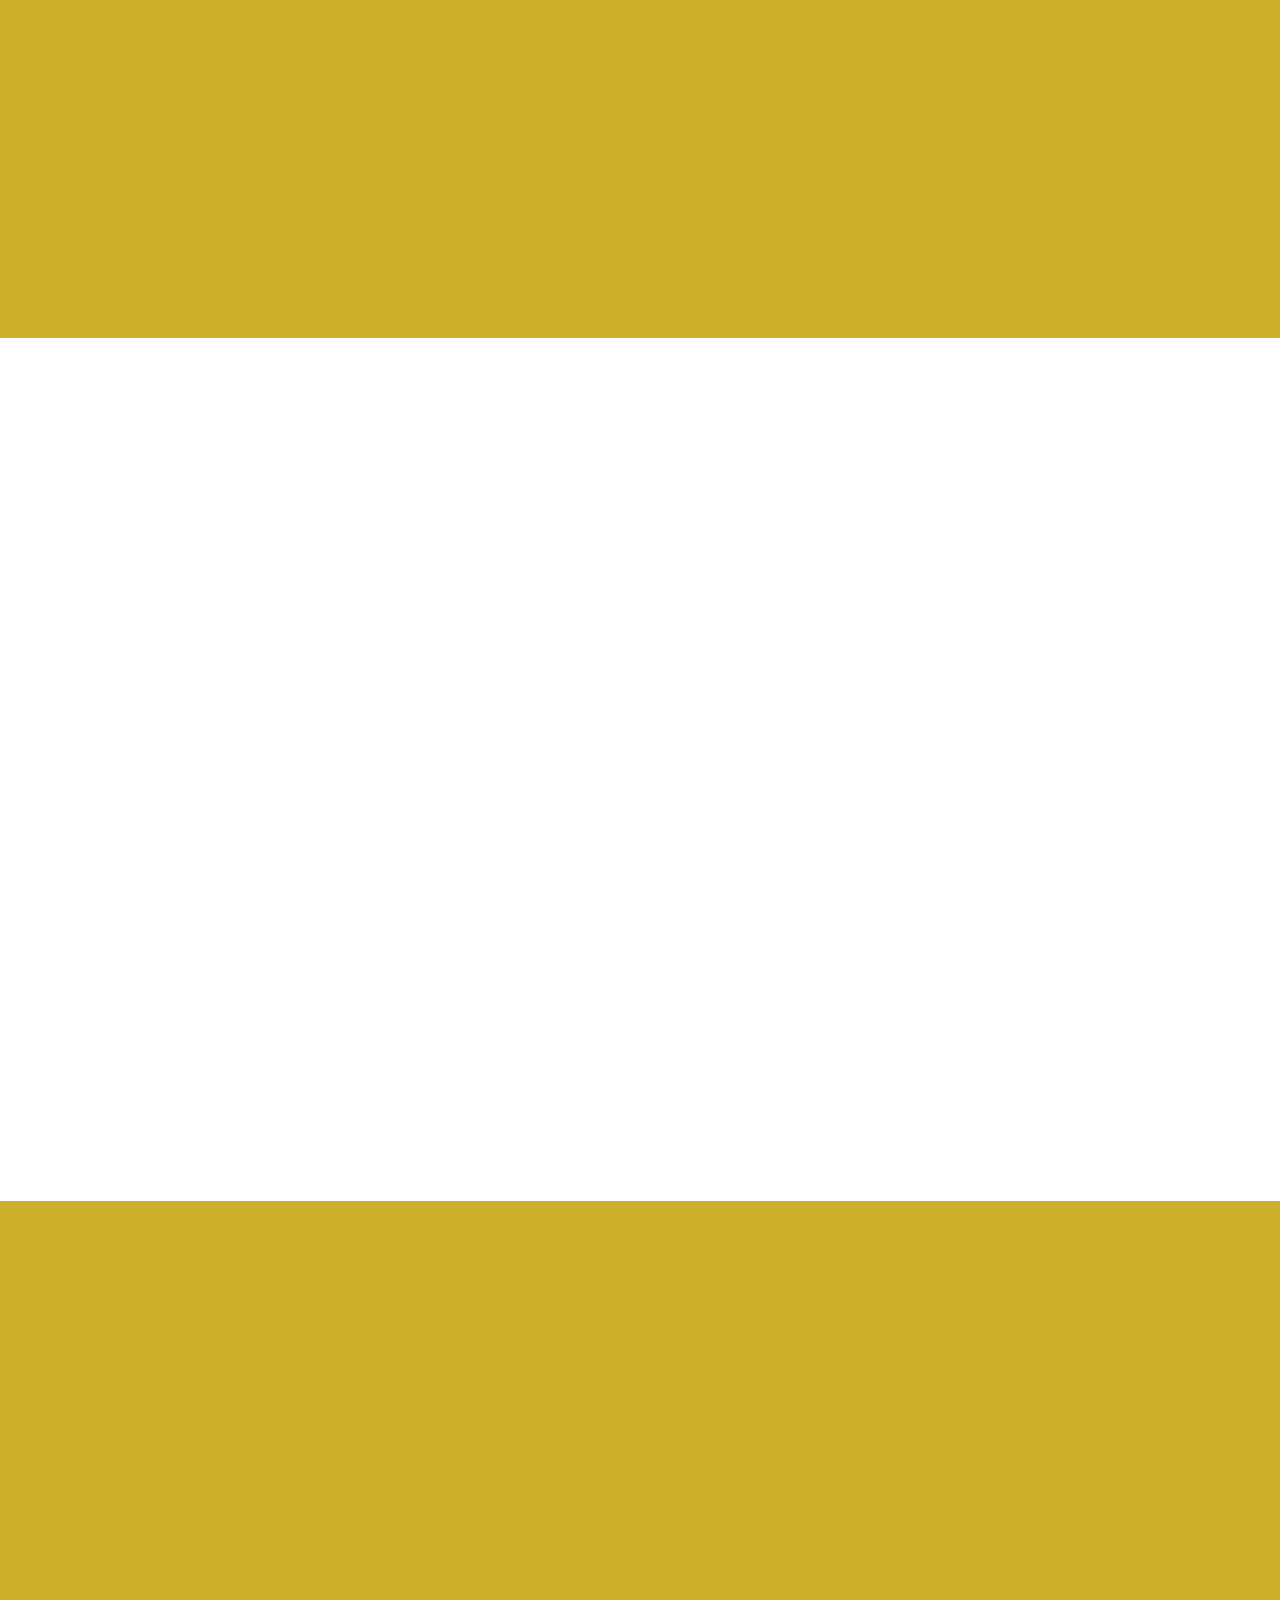
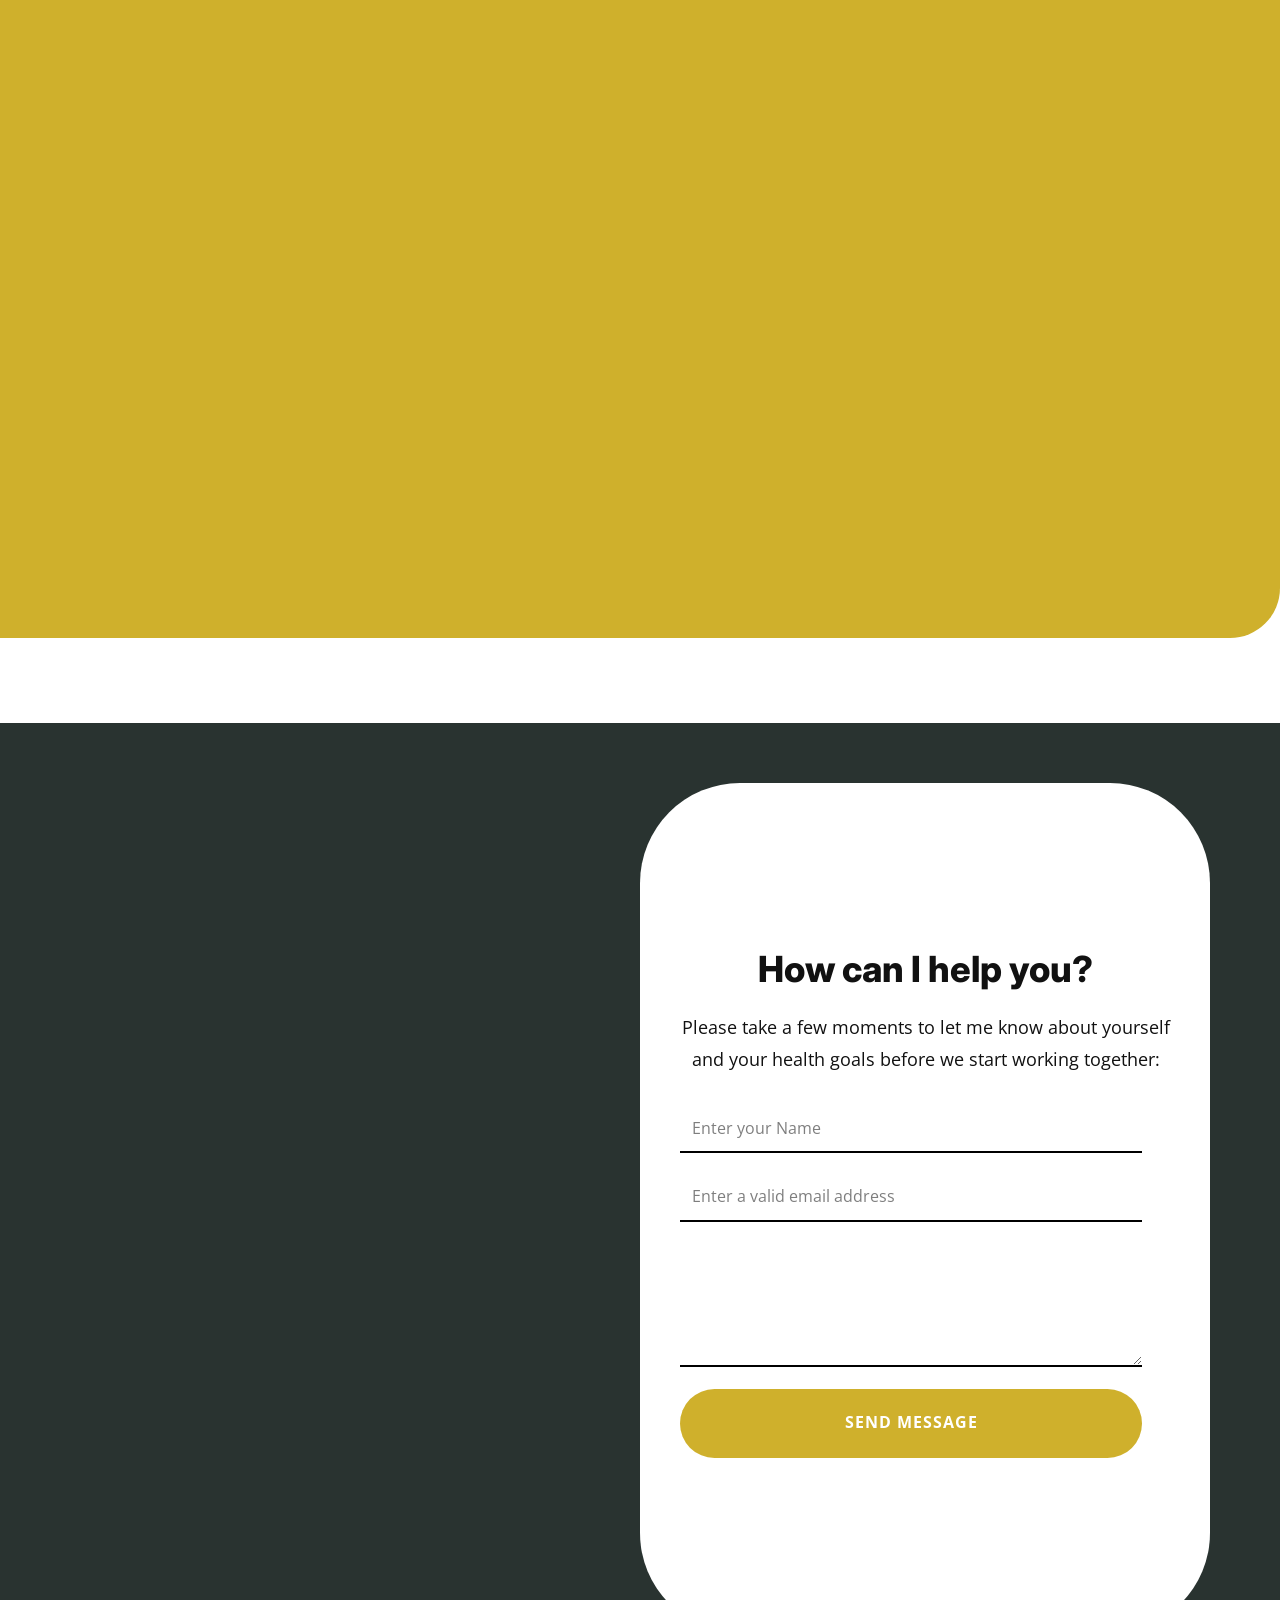
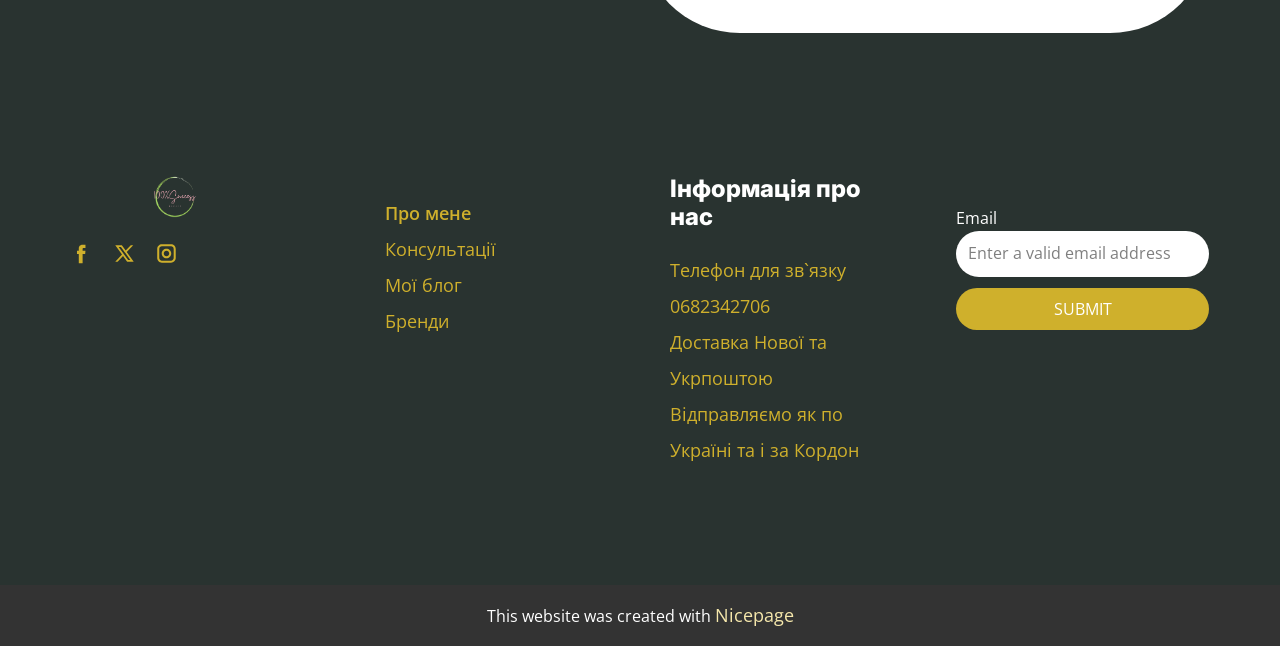
==== commit 6f34c507: "Update index.html" ====
--- a/index.html
+++ b/index.html
@@ -133,7 +133,7 @@
       </div> </li>
 </li><li class="u-nav-item" role="none"><a class="u-border-1 u-border-active-palette-2-base u-border-hover-palette-1-base u-border-no-left u-border-no-right u-border-no-top u-button-style u-nav-link u-text-active-palette-2-base u-text-hover-palette-2-base u-text-palette-2-base" href="О-нас.html" style="padding: 6px 0px;" role="menuitem">Про нас</a>  
 	</li><li class="u-nav-item" role="none"><a class="u-border-1 u-border-active-palette-2-base u-border-hover-palette-1-base u-border-no-left u-border-no-right u-border-no-top u-button-style u-nav-link u-text-active-palette-2-base u-text-hover-palette-2-base u-text-palette-2-base" href="О-нас.html" style="padding: 6px 0px;" role="menuitem">Бренди</a>
-</li><li class="u-nav-item" role="none"><a class="u-border-1 u-border-active-palette-2-base u-border-hover-palette-1-base u-border-no-left u-border-no-right u-border-no-top u-button-style u-nav-link u-text-active-palette-2-base u-text-hover-palette-2-base u-text-palette-2-base" style="padding: 6px 0px;" tabindex="-1" role="menuitem" aria-haspopup="true" aria-expanded="false">Контакти</a><div class="u-nav-popup"><ul class="u-border-1 u-border-grey-5 u-h-spacing-25 u-nav u-unstyled u-v-spacing-12" role="menu" aria-label="Pages menu"><li class="u-nav-item" role="none"><a class="u-button-style u-nav-link u-text-active-black u-text-grey-50 u-text-hover-black u-white" href="Лендинг.html" role="menuitem">Landing</a>
+</li><li class="u-nav-item" role="none"><a class="u-border-1 u-border-active-palette-2-base u-border-hover-palette-1-base u-border-no-left u-border-no-right u-border-no-top u-button-style u-nav-link u-text-active-palette-2-base u-text-hover-palette-2-base u-text-palette-2-base" style="padding: 6px 0px;" tabindex="-1" role="menuitem" aria-haspopup="true" aria-expanded="false" href="Контакты.html">Контакти</a><div class="u-nav-popup"><ul class="u-border-1 u-border-grey-5 u-h-spacing-25 u-nav u-unstyled u-v-spacing-12" role="menu" aria-label="Pages menu"><li class="u-nav-item" role="none"><a class="u-button-style u-nav-link u-text-active-black u-text-grey-50 u-text-hover-black u-white" href="Лендинг.html" role="menuitem">Landing</a>
 </li><li class="u-nav-item" role="none"><a class="u-button-style u-nav-link u-text-active-black u-text-grey-50 u-text-hover-black u-white" href="FAQ-Page.html" role="menuitem">FAQ</a>
 </li><li class="u-nav-item" role="none"><a class="u-button-style u-nav-link u-text-active-black u-text-grey-50 u-text-hover-black u-white" href="Services.html" role="menuitem">Services</a>
 
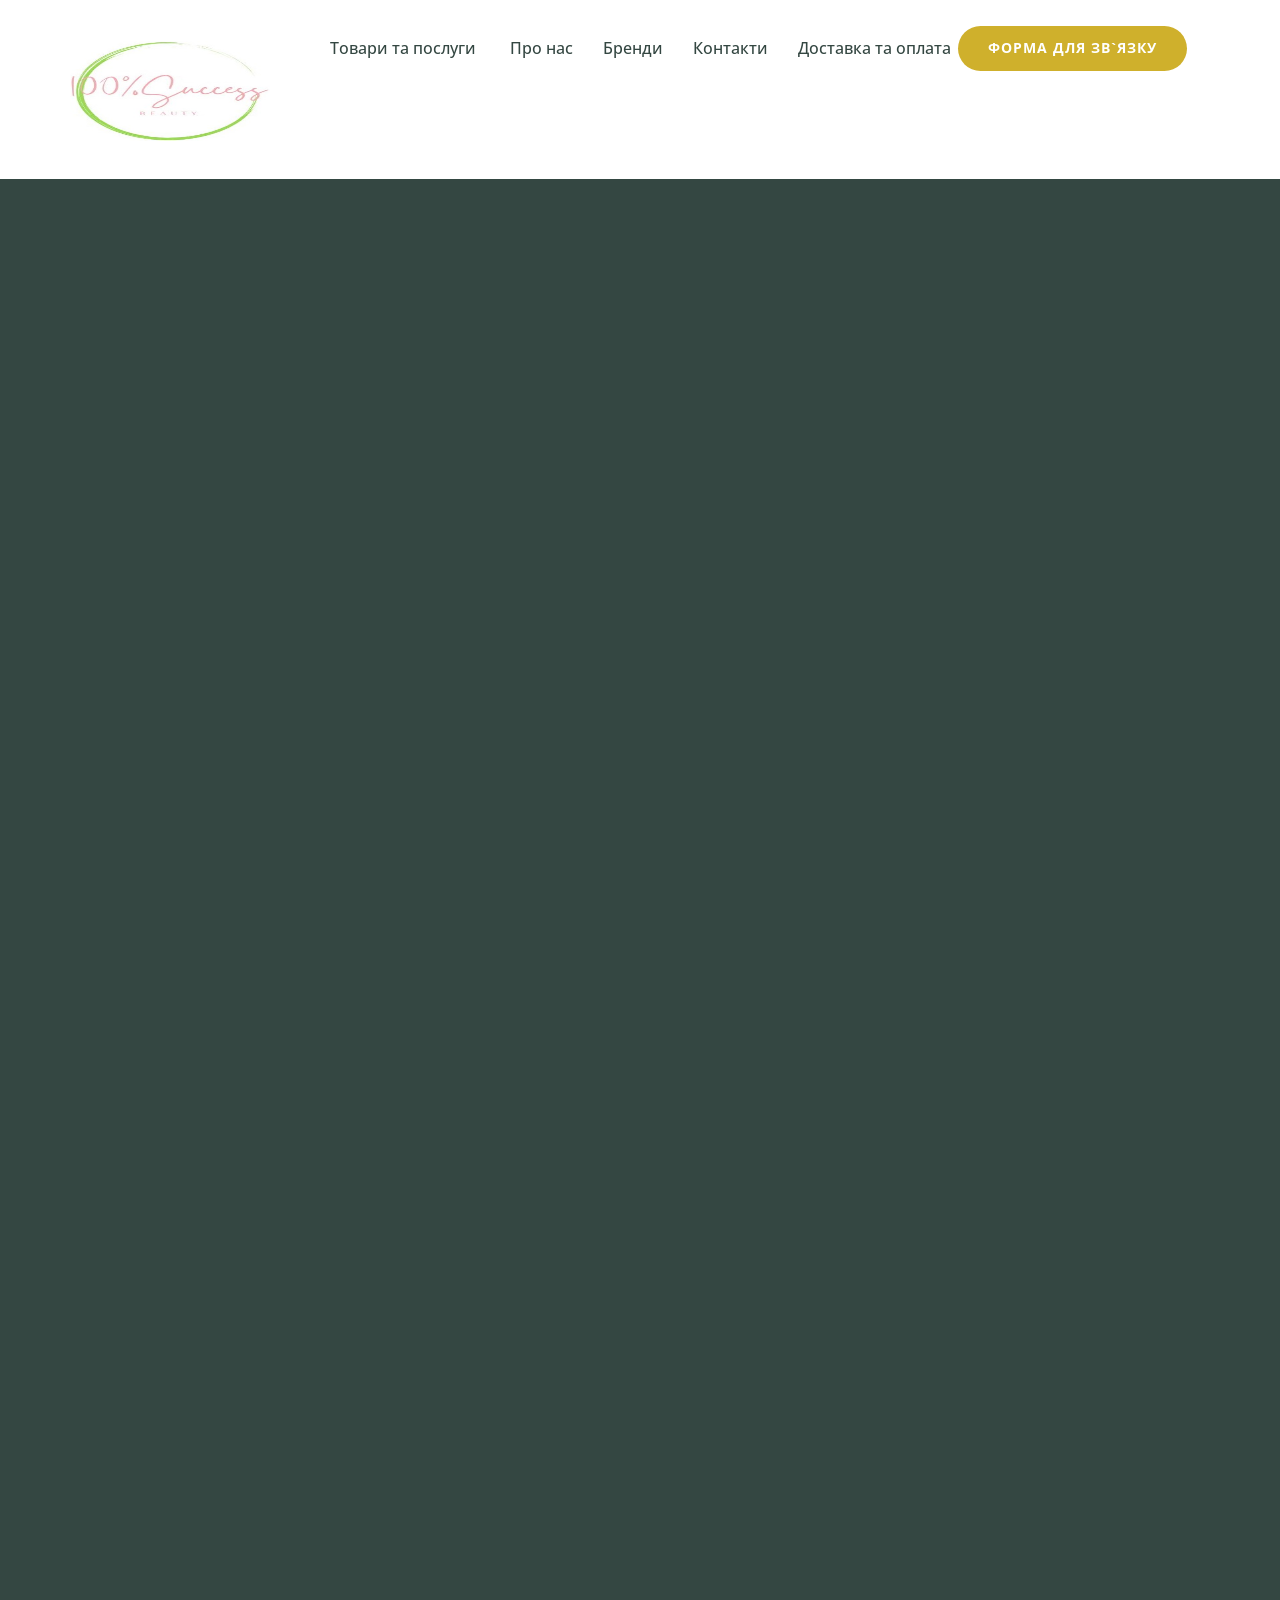
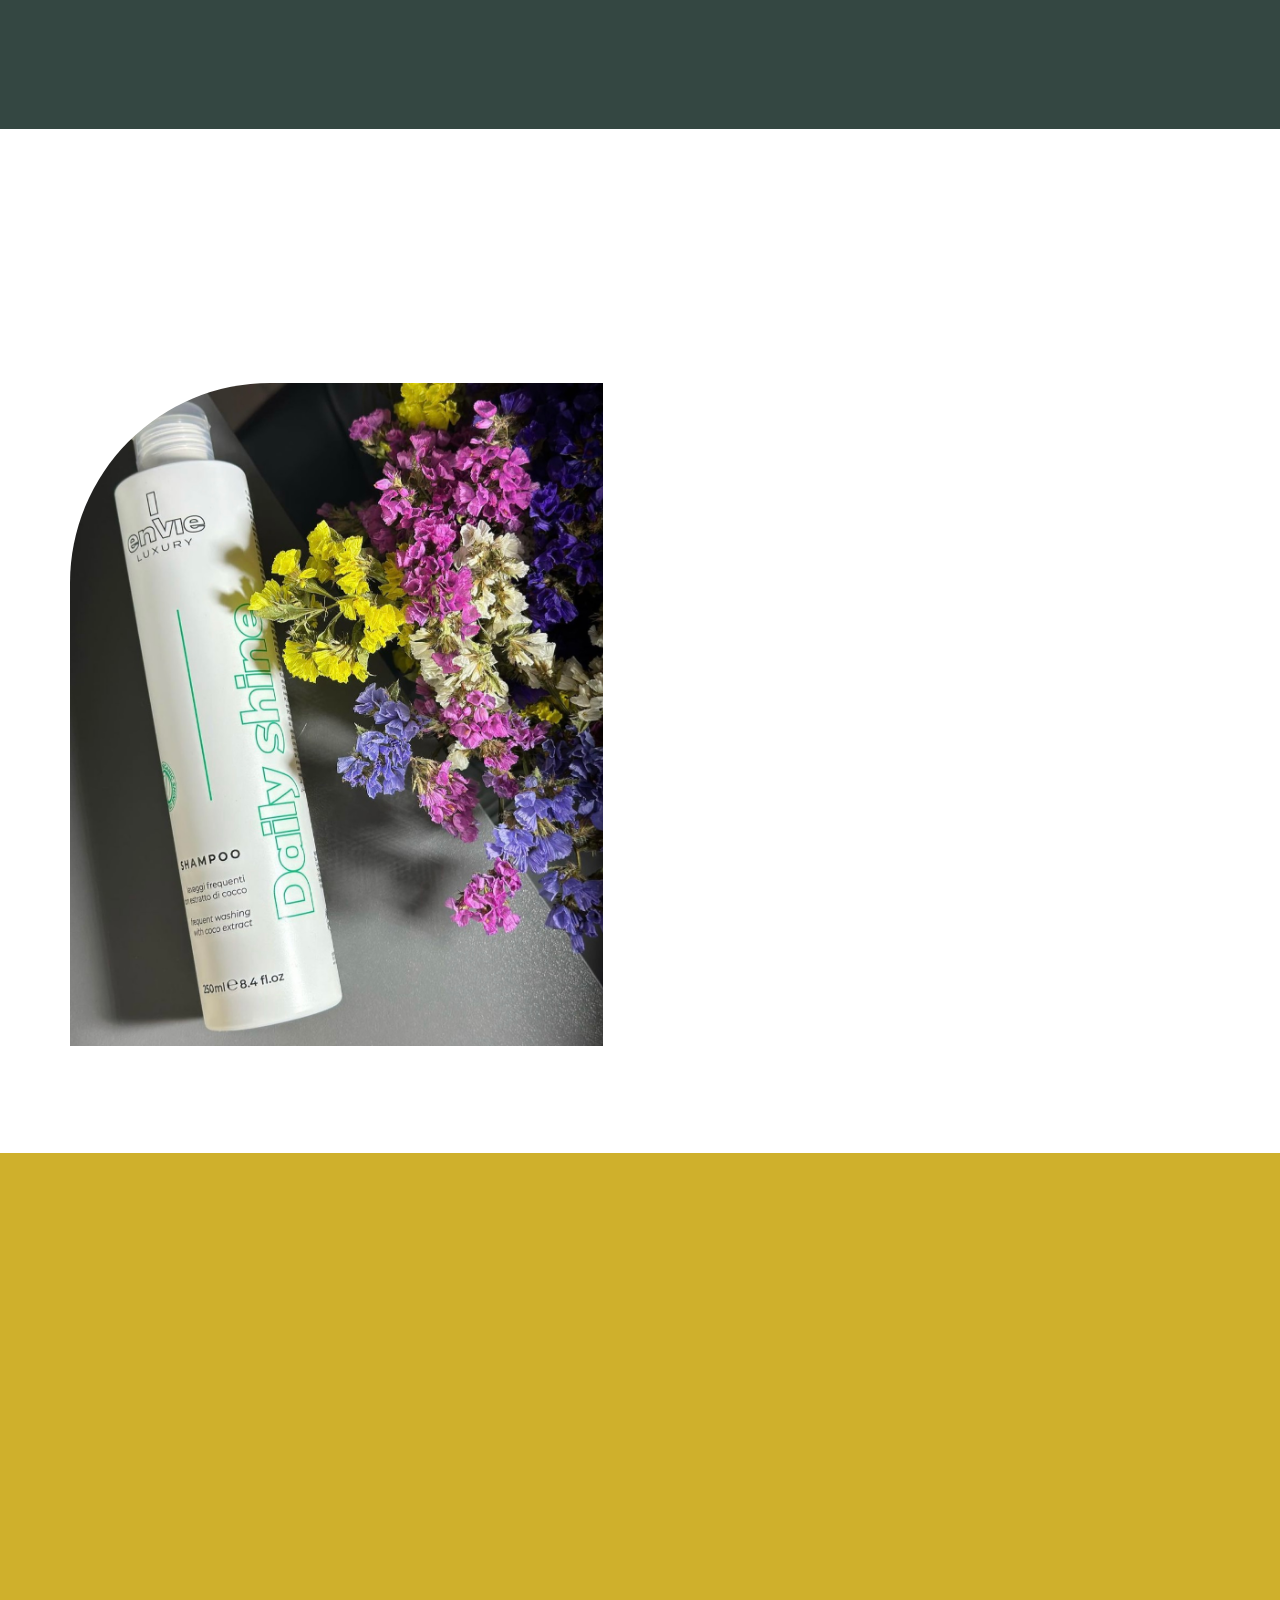
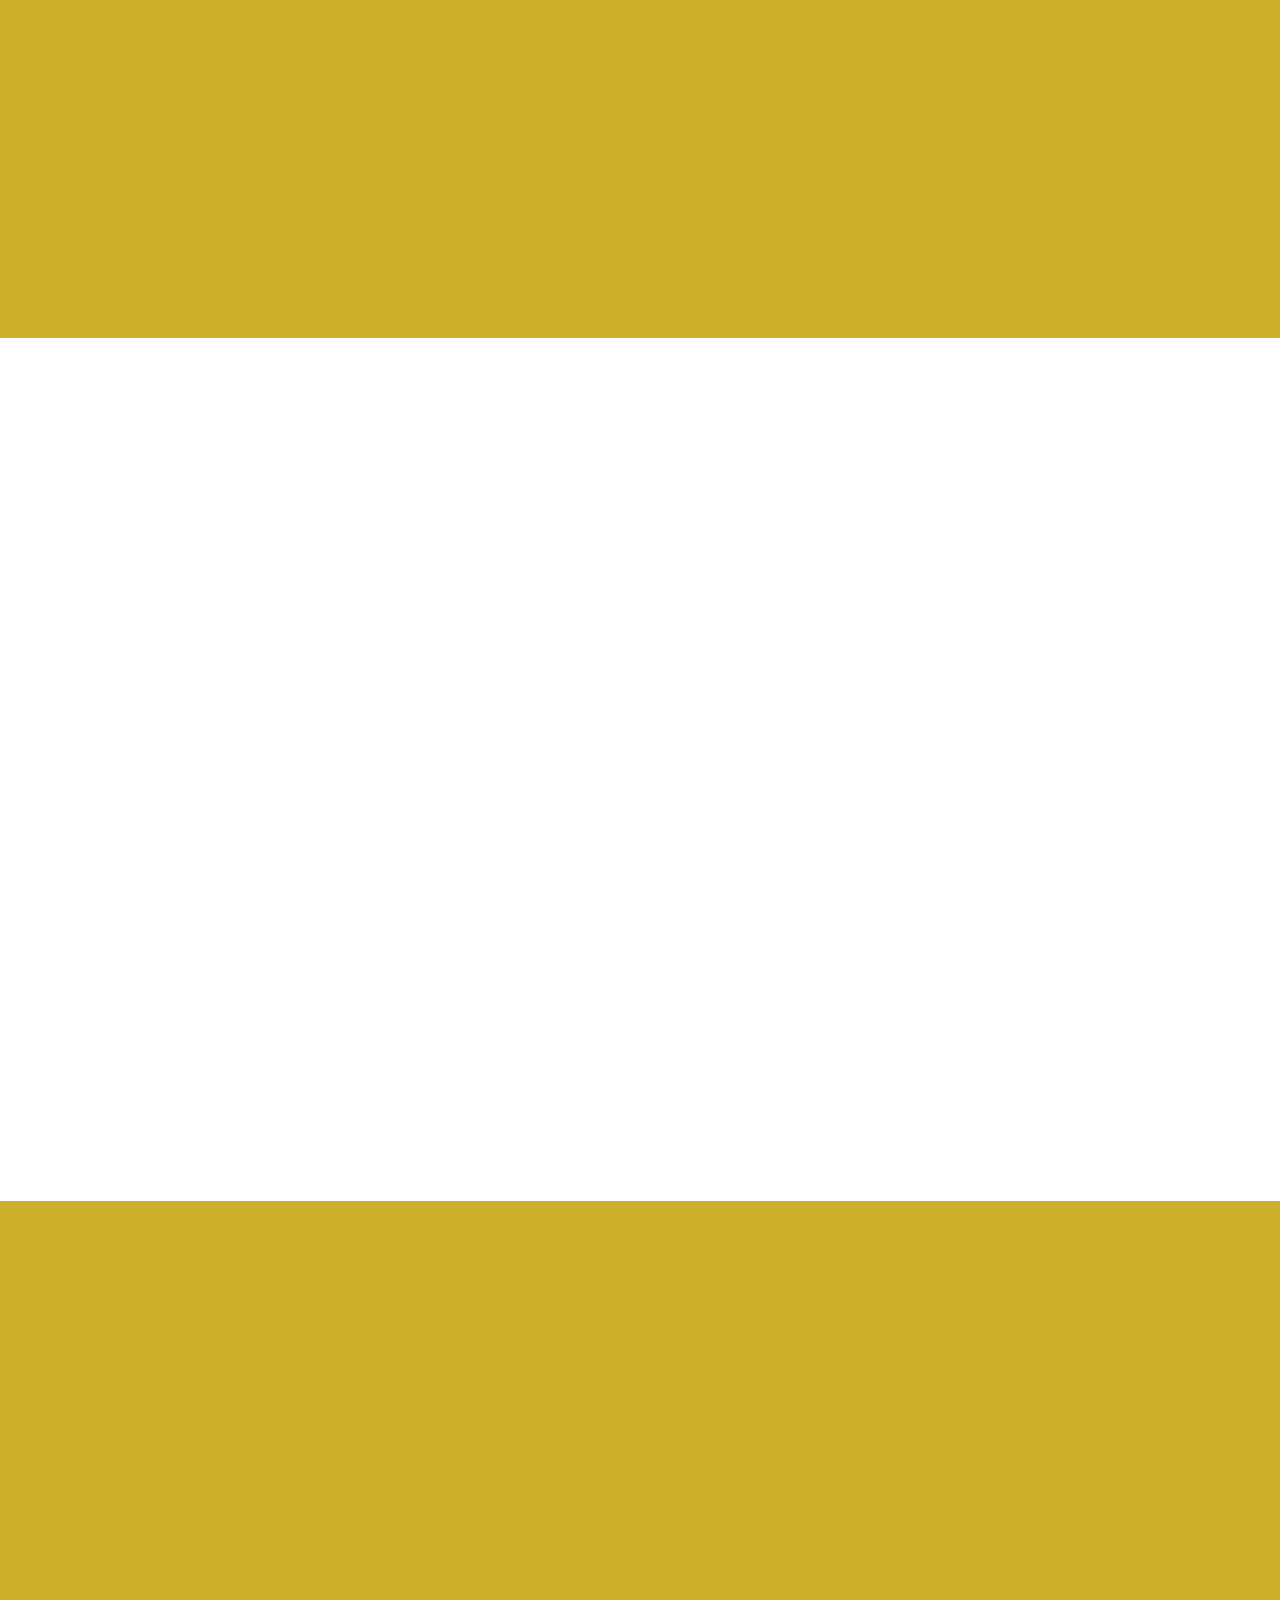
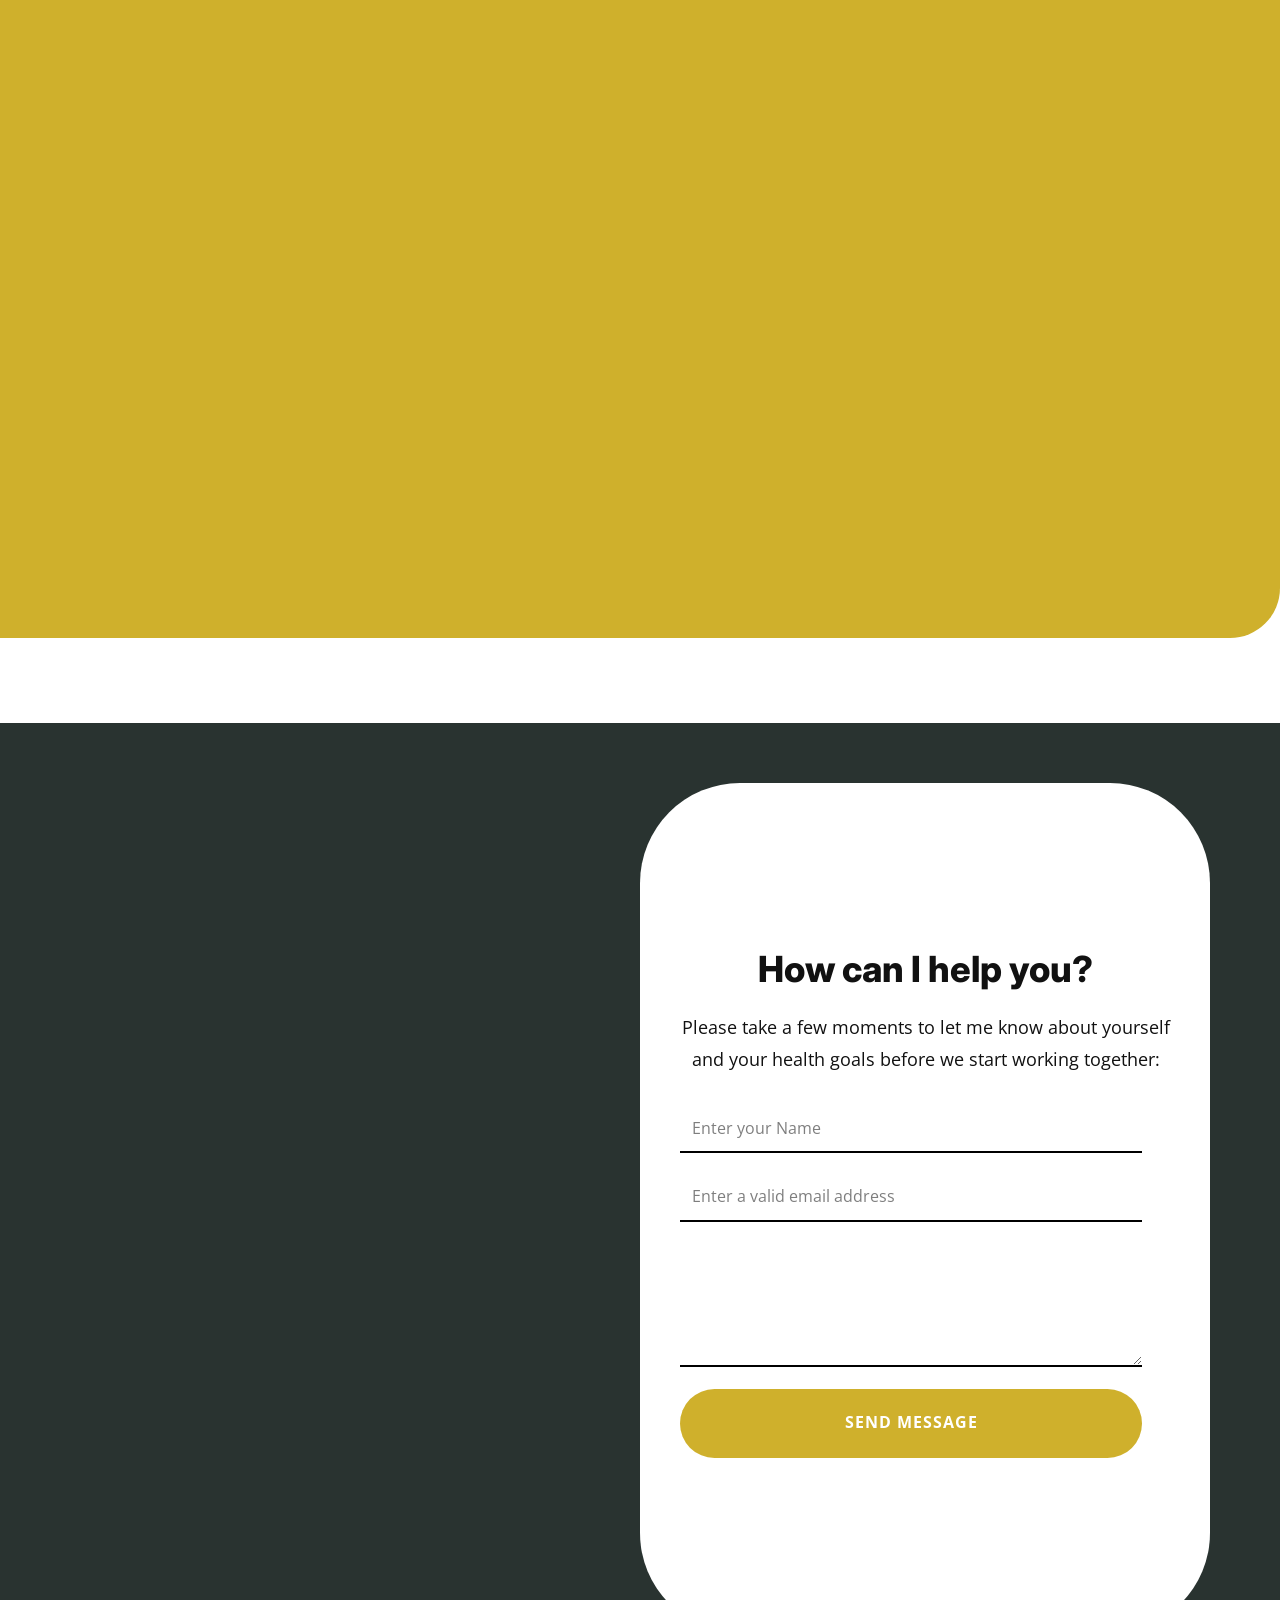
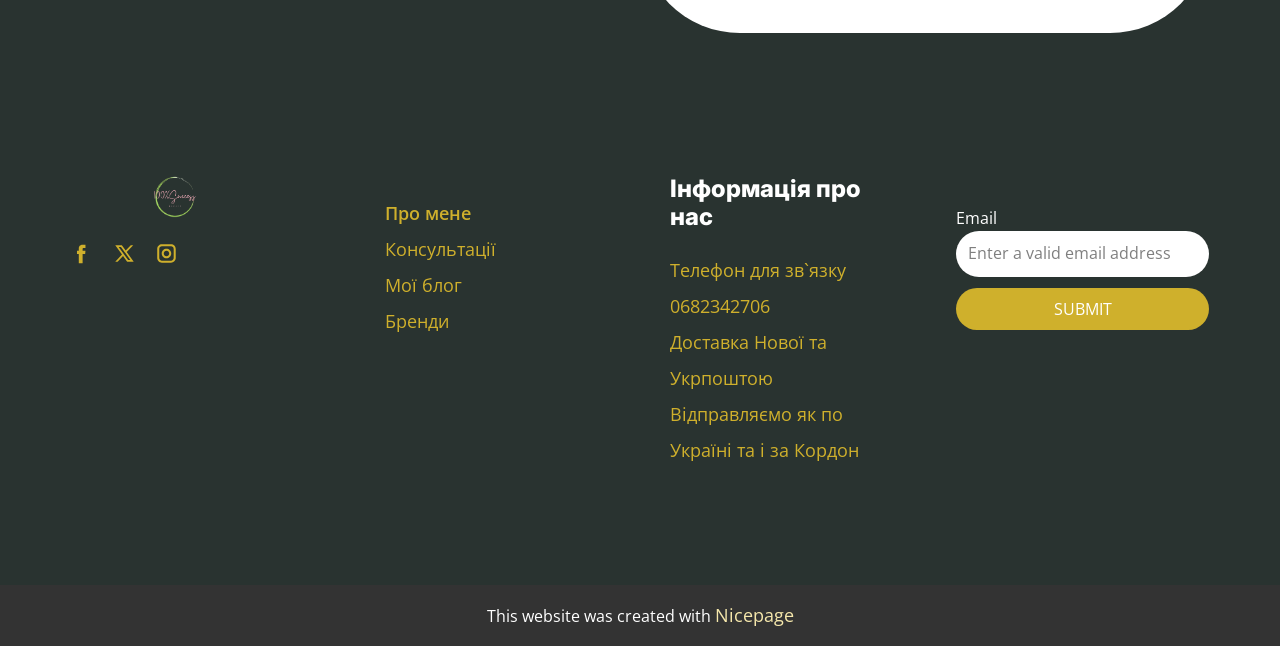
==== commit 43994d26: "Update index.html" ====
--- a/index.html
+++ b/index.html
@@ -100,7 +100,7 @@
             <a class="u-button-style u-nav-link
                u-text-active-black u-text-grey-50
                u-text-hover-black u-white"
-               href="#">
+               href="productsmanikur.html">
                Все для маникюру
             </a>
           </li>
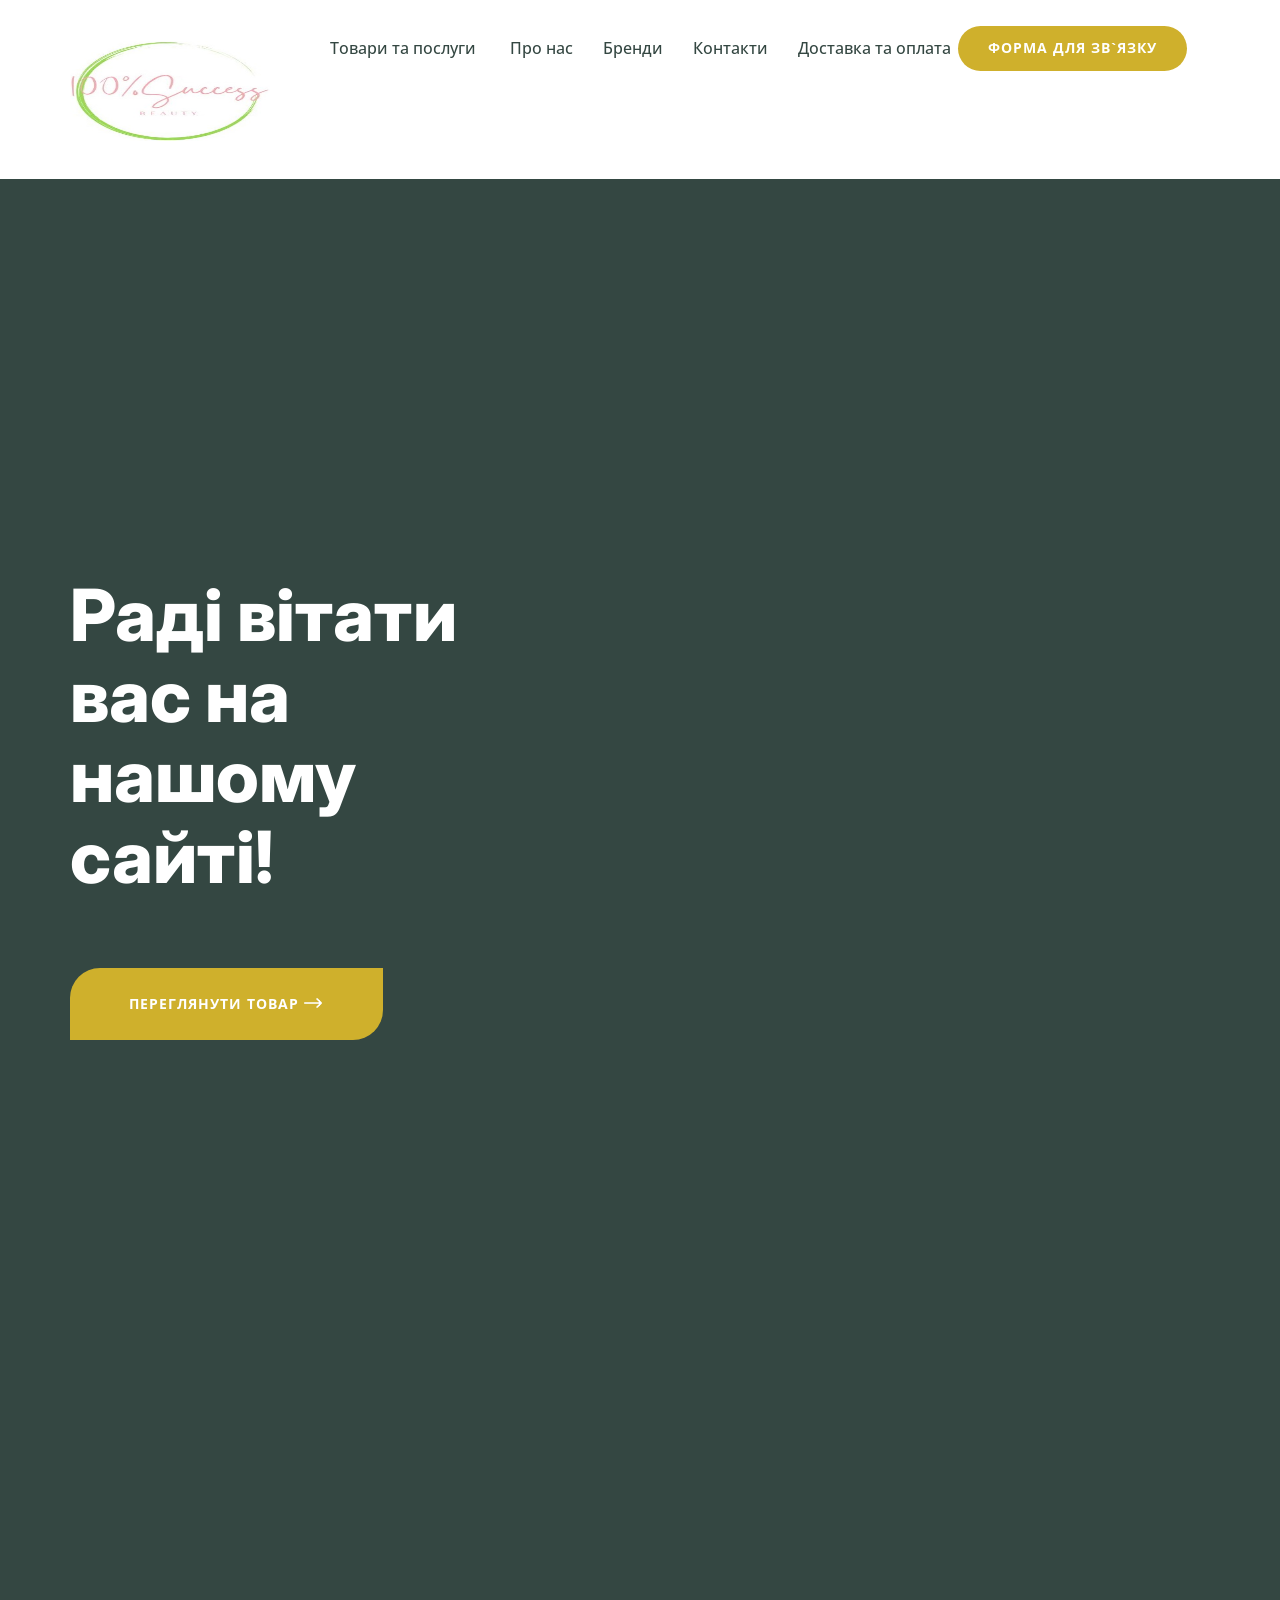
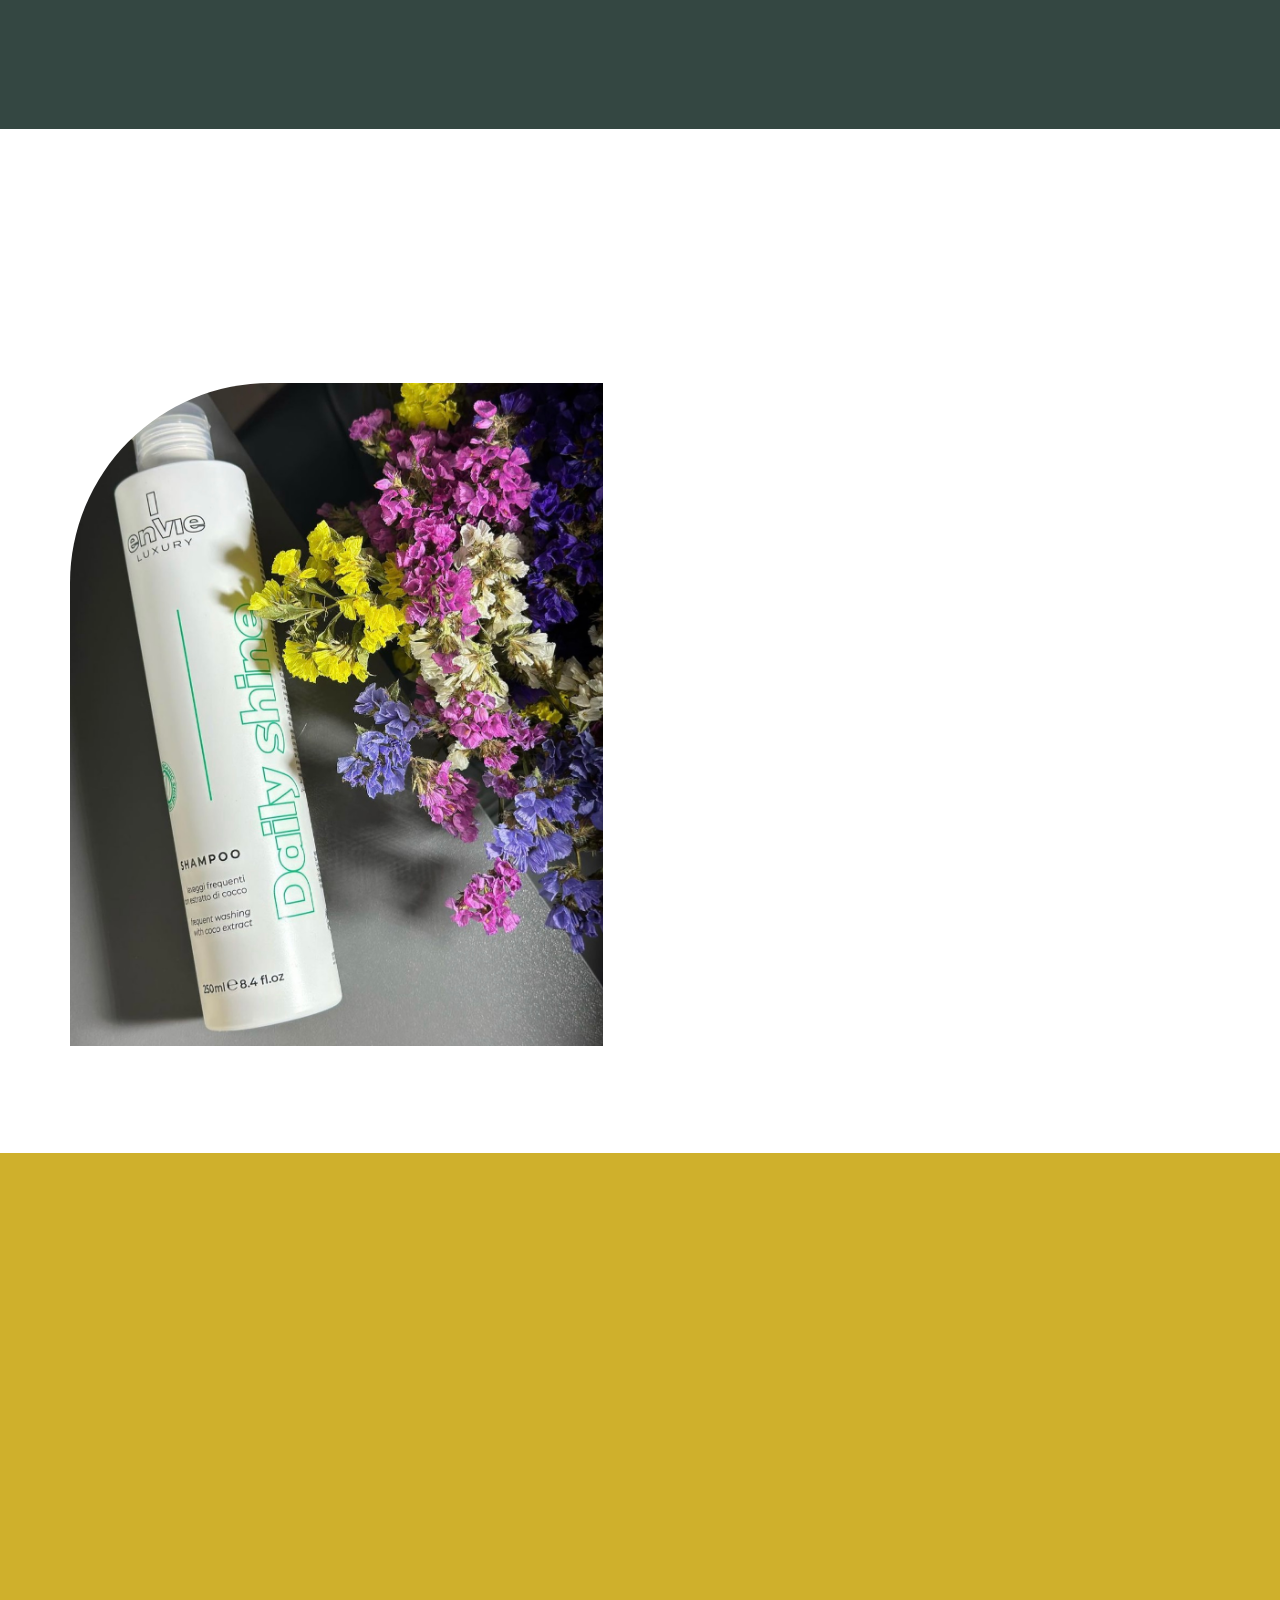
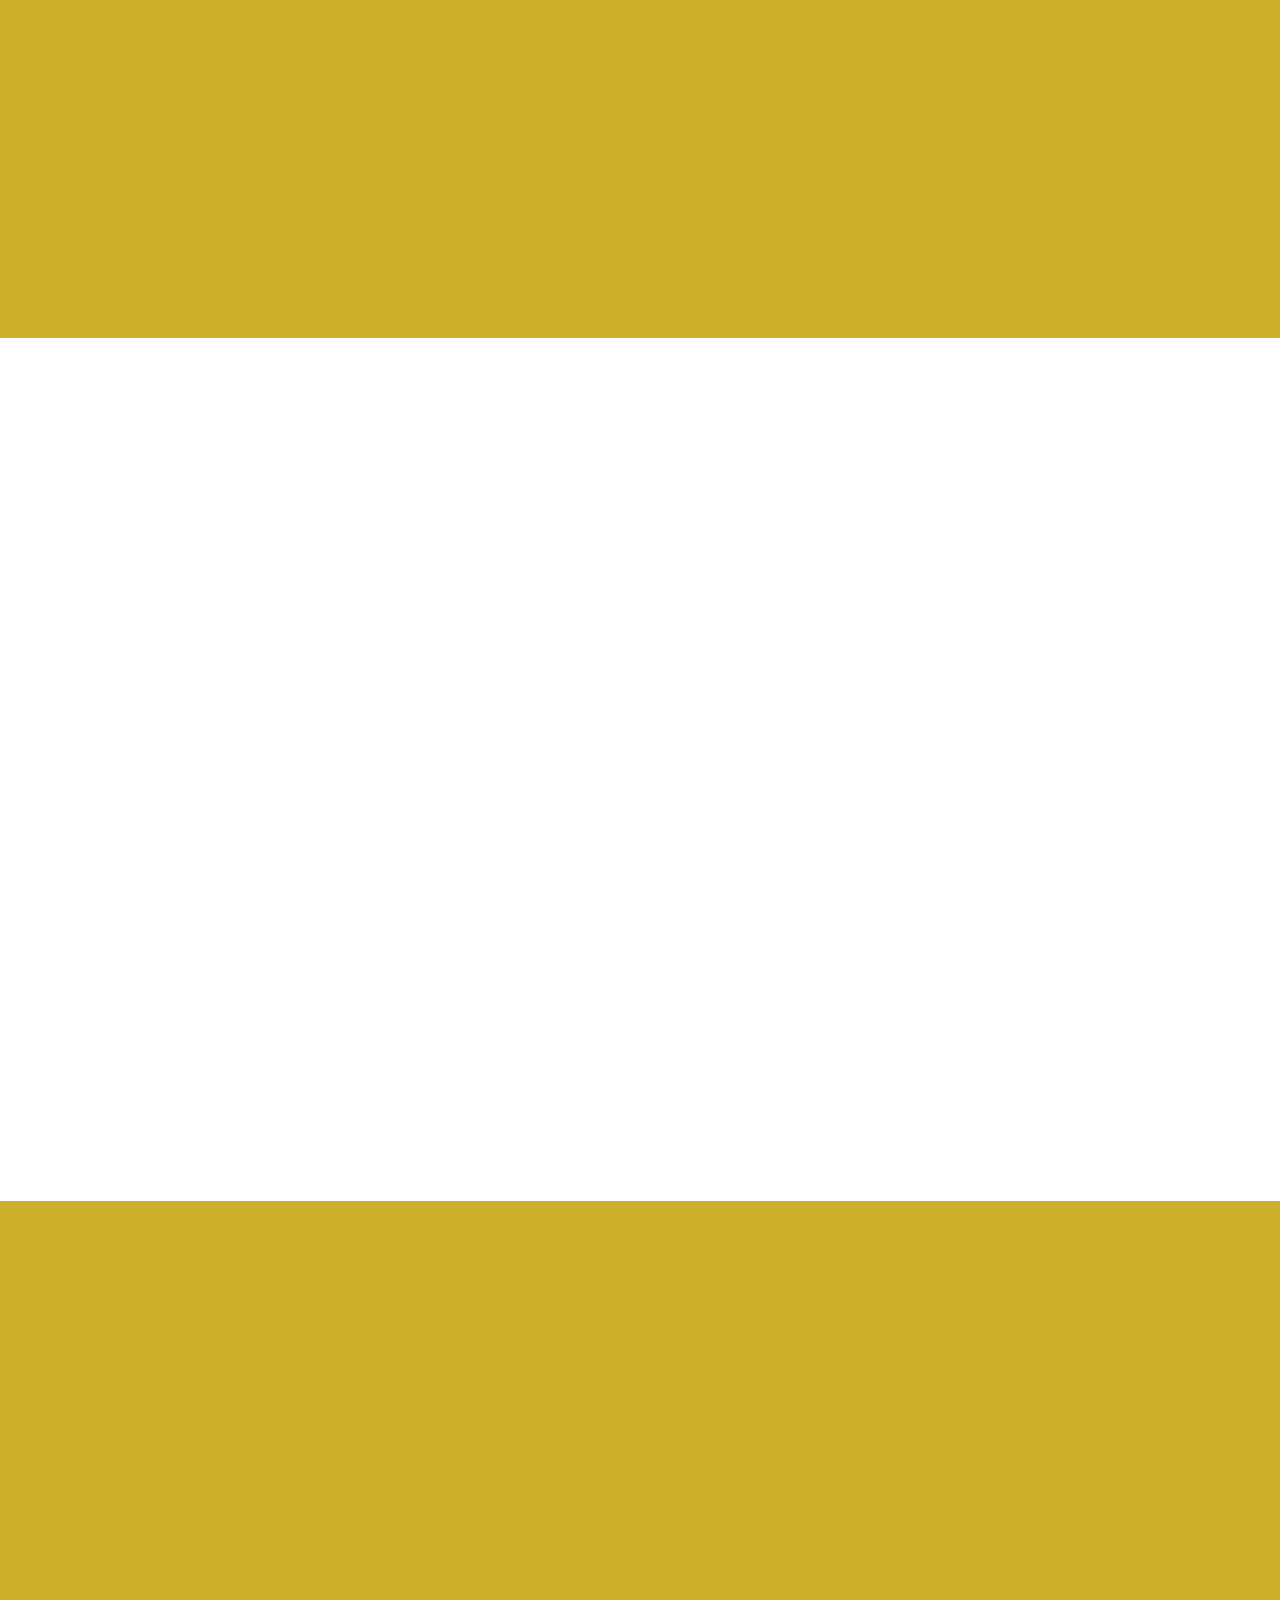
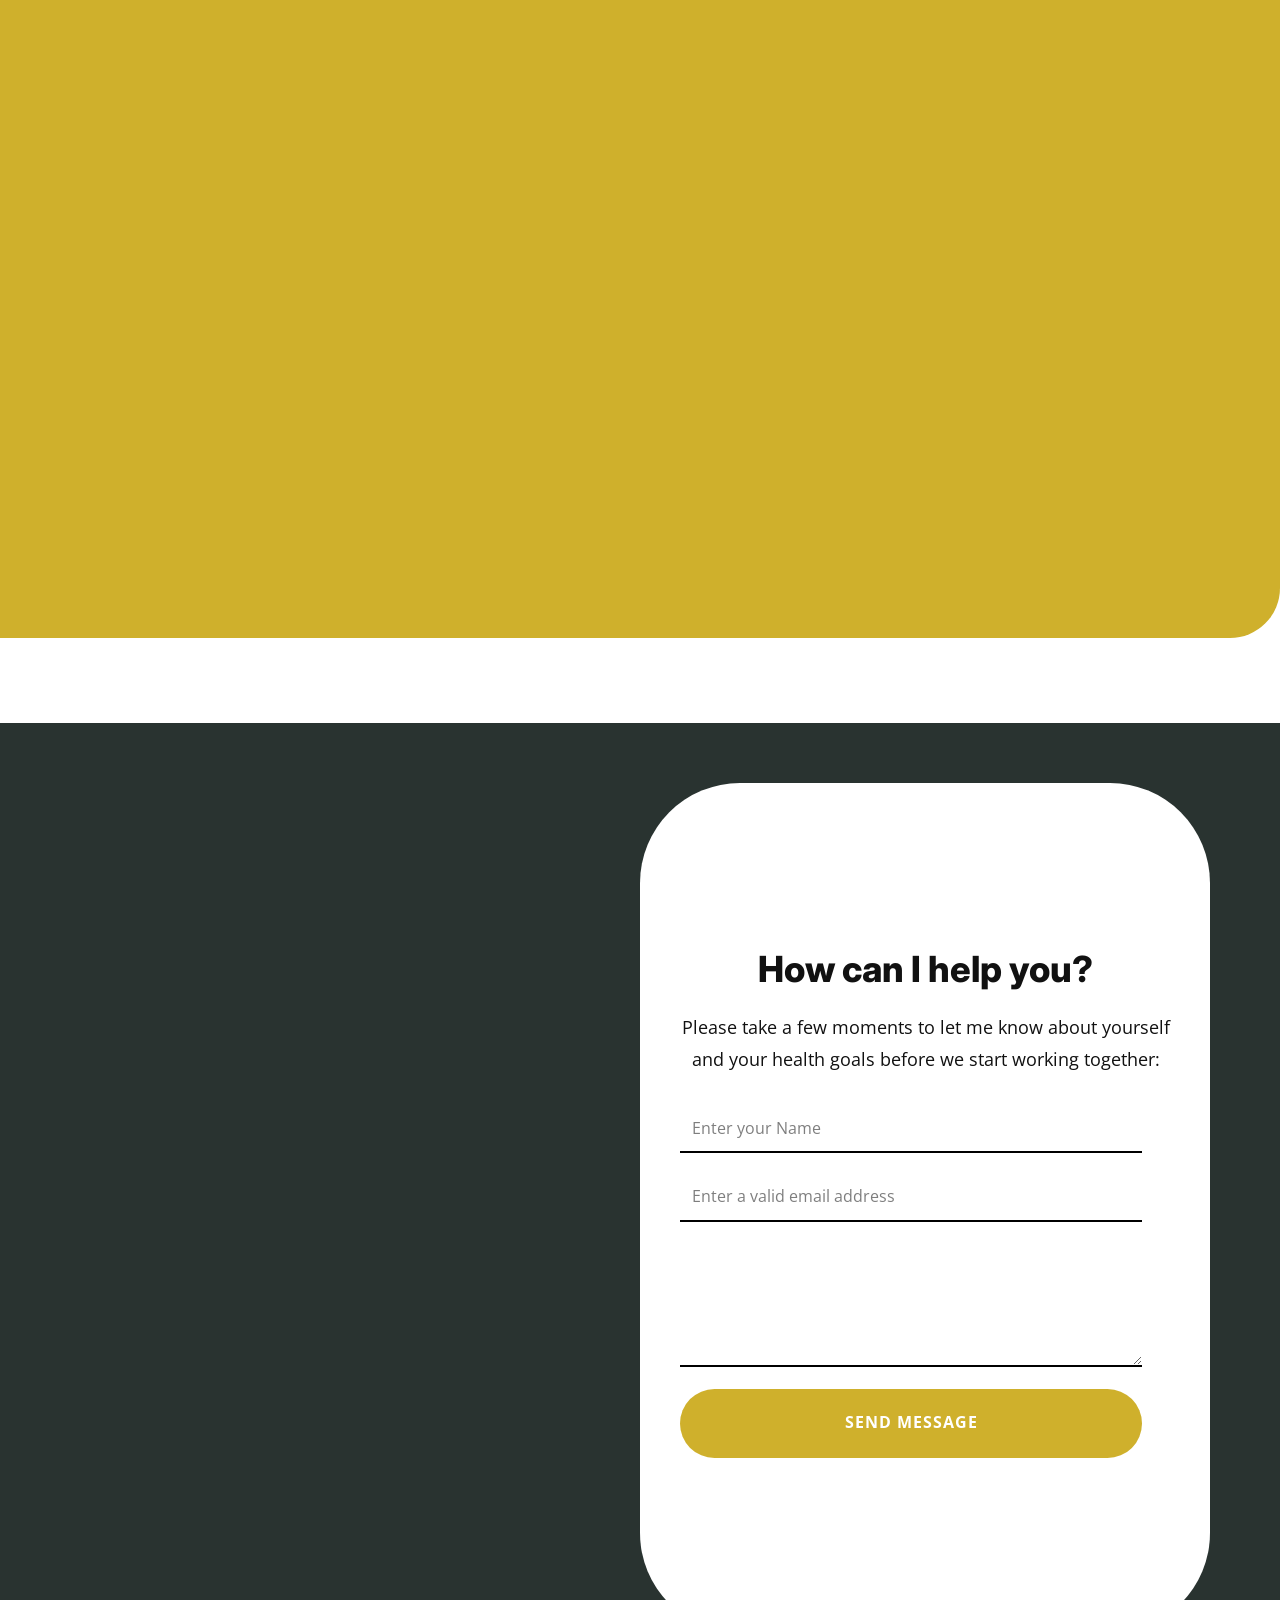
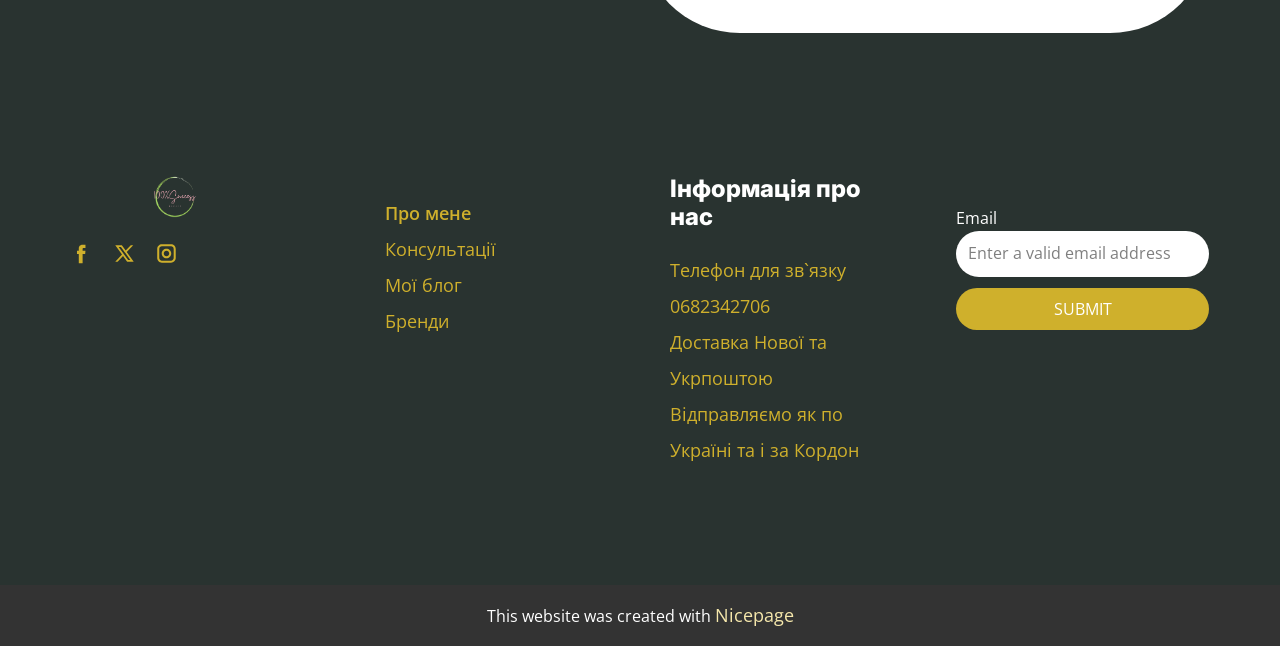
==== commit 83efb986: "Update index.html" ====
--- a/index.html
+++ b/index.html
@@ -108,7 +108,7 @@
             <a class="u-button-style u-nav-link
                u-text-active-black u-text-grey-50
                u-text-hover-black u-white"
-               href="#">
+               href="productsmakeup.html">
                Декоративна косметика
             </a>
           </li>
